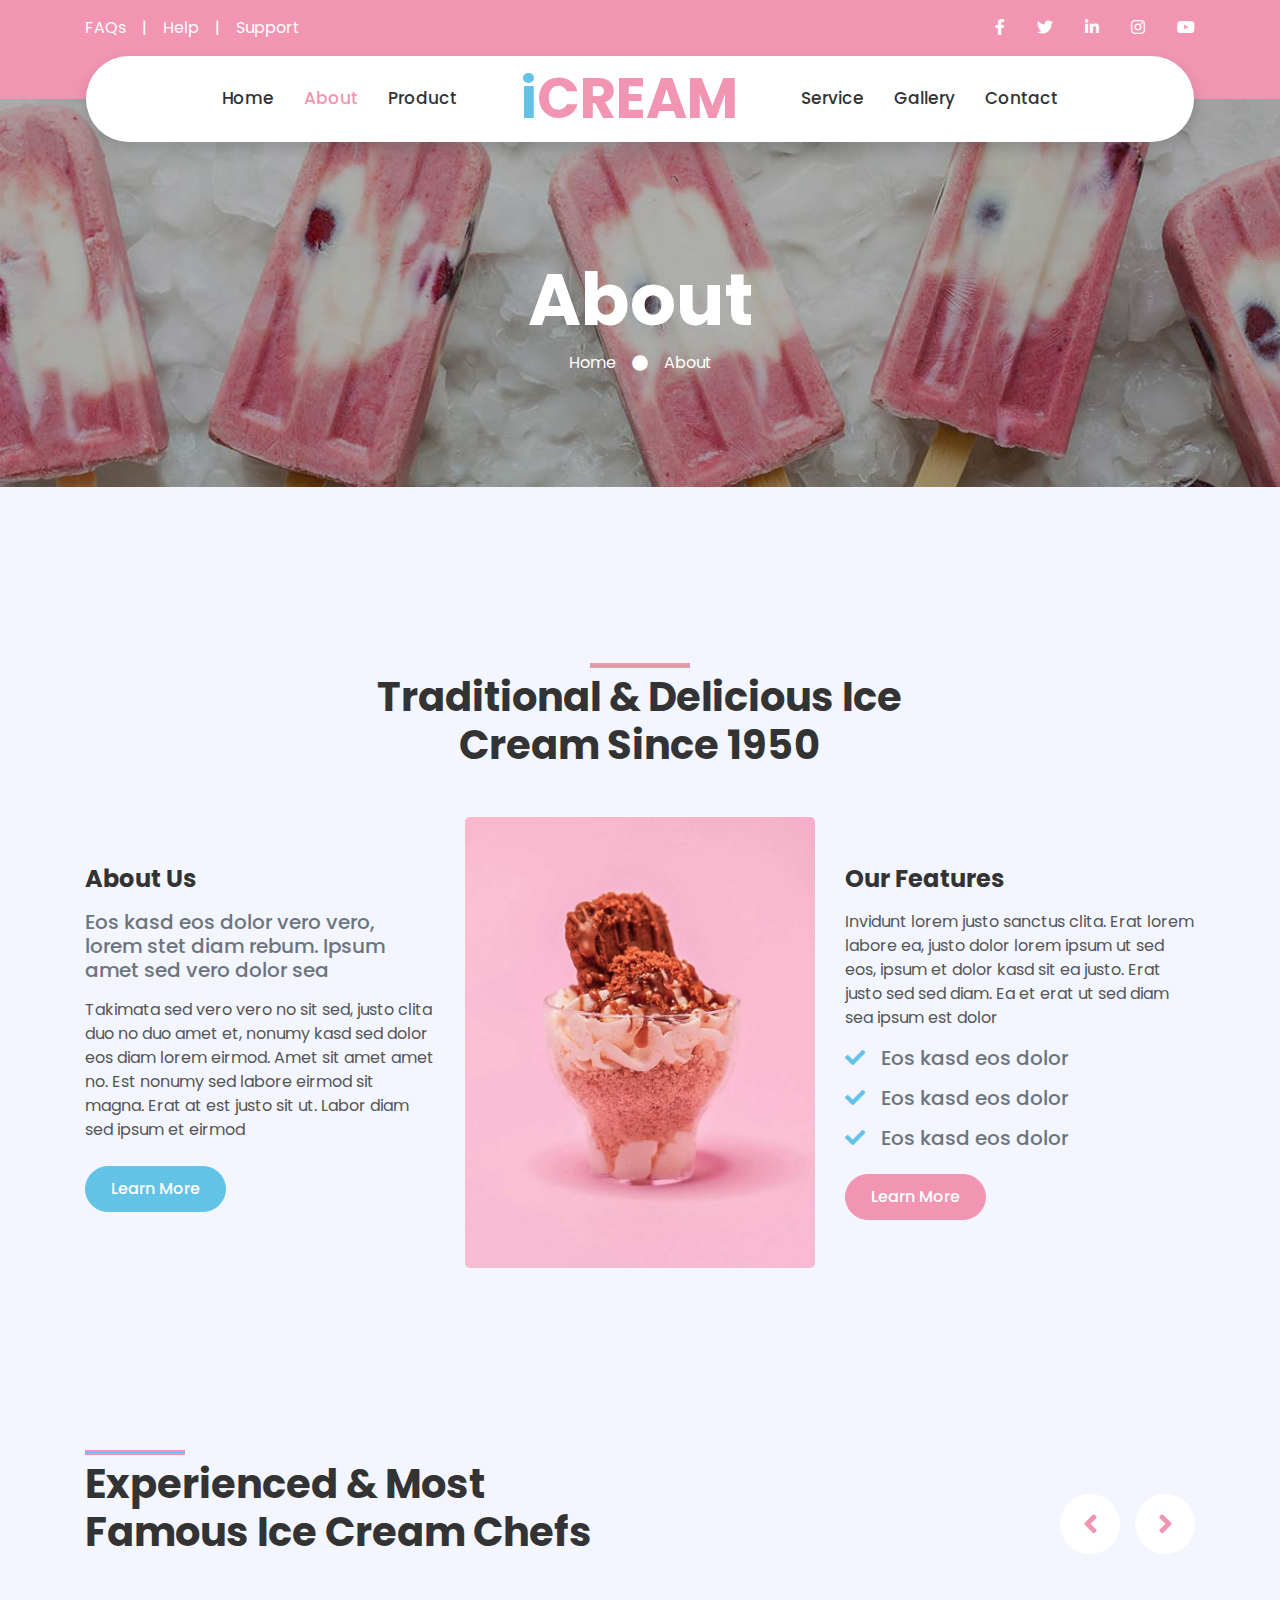
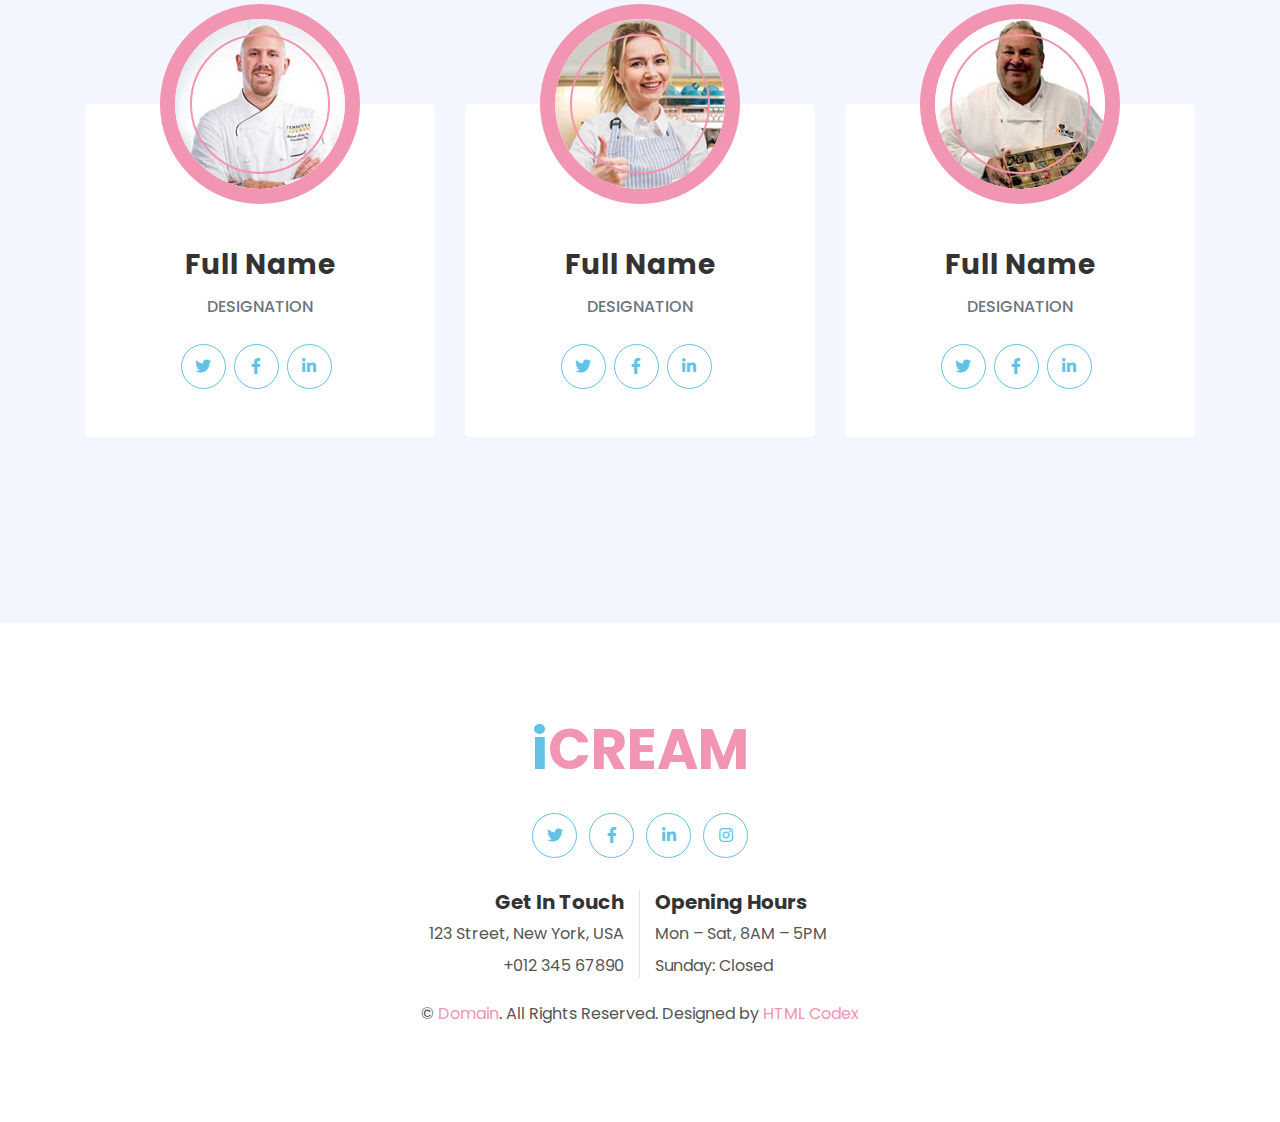
==== about.html @ 38345524 "Change Website" ====
<!DOCTYPE html>
<html lang="en">

<head>
    <meta charset="utf-8">
    <title>iCREAM - Ice Cream Shop Website Template</title>
    <meta content="width=device-width, initial-scale=1.0" name="viewport">
    <meta content="Free HTML Templates" name="keywords">
    <meta content="Free HTML Templates" name="description">

    <!-- Favicon -->
    <link href="img/favicon.ico" rel="icon">

    <!-- Google Web Fonts -->
    <link rel="preconnect" href="https://fonts.gstatic.com">
    <link href="https://fonts.googleapis.com/css2?family=Poppins:wght@400;500;600;700&display=swap" rel="stylesheet">

    <!-- Font Awesome -->
    <link href="https://cdnjs.cloudflare.com/ajax/libs/font-awesome/5.10.0/css/all.min.css" rel="stylesheet">

    <!-- Libraries Stylesheet -->
    <link href="lib/owlcarousel/assets/owl.carousel.min.css" rel="stylesheet">
    <link href="lib/lightbox/css/lightbox.min.css" rel="stylesheet">

    <!-- Customized Bootstrap Stylesheet -->
    <link href="css/style.css" rel="stylesheet">
</head>

<body>
    <!-- Topbar Start -->
    <div class="container-fluid bg-primary py-3 d-none d-md-block">
        <div class="container">
            <div class="row">
                <div class="col-md-6 text-center text-lg-left mb-2 mb-lg-0">
                    <div class="d-inline-flex align-items-center">
                        <a class="text-white pr-3" href="">FAQs</a>
                        <span class="text-white">|</span>
                        <a class="text-white px-3" href="">Help</a>
                        <span class="text-white">|</span>
                        <a class="text-white pl-3" href="">Support</a>
                    </div>
                </div>
                <div class="col-md-6 text-center text-lg-right">
                    <div class="d-inline-flex align-items-center">
                        <a class="text-white px-3" href="">
                            <i class="fab fa-facebook-f"></i>
                        </a>
                        <a class="text-white px-3" href="">
                            <i class="fab fa-twitter"></i>
                        </a>
                        <a class="text-white px-3" href="">
                            <i class="fab fa-linkedin-in"></i>
                        </a>
                        <a class="text-white px-3" href="">
                            <i class="fab fa-instagram"></i>
                        </a>
                        <a class="text-white pl-3" href="">
                            <i class="fab fa-youtube"></i>
                        </a>
                    </div>
                </div>
            </div>
        </div>
    </div>
    <!-- Topbar End -->


    <!-- Navbar Start -->
    <div class="container-fluid position-relative nav-bar p-0">
        <div class="container-lg position-relative p-0 px-lg-3" style="z-index: 9;">
            <nav class="navbar navbar-expand-lg bg-white navbar-light shadow p-lg-0">
                <a href="index.html" class="navbar-brand d-block d-lg-none">
                    <h1 class="m-0 display-4 text-primary"><span class="text-secondary">i</span>CREAM</h1>
                </a>
                <button type="button" class="navbar-toggler" data-toggle="collapse" data-target="#navbarCollapse">
                    <span class="navbar-toggler-icon"></span>
                </button>
                <div class="collapse navbar-collapse justify-content-between" id="navbarCollapse">
                    <div class="navbar-nav ml-auto py-0">
                        <a href="index.html" class="nav-item nav-link">Home</a>
                        <a href="about.html" class="nav-item nav-link active">About</a>
                        <a href="product.html" class="nav-item nav-link">Product</a>
                    </div>
                    <a href="index.html" class="navbar-brand mx-5 d-none d-lg-block">
                        <h1 class="m-0 display-4 text-primary"><span class="text-secondary">i</span>CREAM</h1>
                    </a>
                    <div class="navbar-nav mr-auto py-0">
                        <a href="service.html" class="nav-item nav-link">Service</a>
                        <a href="gallery.html" class="nav-item nav-link">Gallery</a>
                        <a href="contact.html" class="nav-item nav-link">Contact</a>
                    </div>
                </div>
            </nav>
        </div>
    </div>
    <!-- Navbar End -->


    <!-- Header Start -->
    <div class="jumbotron jumbotron-fluid page-header" style="margin-bottom: 90px;">
        <div class="container text-center py-5">
            <h1 class="text-white display-3 mt-lg-5">About</h1>
            <div class="d-inline-flex align-items-center text-white">
                <p class="m-0"><a class="text-white" href="">Home</a></p>
                <i class="fa fa-circle px-3"></i>
                <p class="m-0">About</p>
            </div>
        </div>
    </div>
    <!-- Header End -->


    <!-- About Start -->
    <div class="container-fluid py-5">
        <div class="container py-5">
            <div class="row justify-content-center">
                <div class="col-lg-7">
                    <h1 class="section-title position-relative text-center mb-5">Traditional & Delicious Ice Cream Since 1950</h1>
                </div>
            </div>
            <div class="row">
                <div class="col-lg-4 py-5">
                    <h4 class="font-weight-bold mb-3">About Us</h4>
                    <h5 class="text-muted mb-3">Eos kasd eos dolor vero vero, lorem stet diam rebum. Ipsum amet sed vero dolor sea</h5>
                    <p>Takimata sed vero vero no sit sed, justo clita duo no duo amet et, nonumy kasd sed dolor eos diam lorem eirmod. Amet sit amet amet no. Est nonumy sed labore eirmod sit magna. Erat at est justo sit ut. Labor diam sed ipsum et eirmod</p>
                    <a href="" class="btn btn-secondary mt-2">Learn More</a>
                </div>
                <div class="col-lg-4" style="min-height: 400px;">
                    <div class="position-relative h-100 rounded overflow-hidden">
                        <img class="position-absolute w-100 h-100" src="img/about.jpg" style="object-fit: cover;">
                    </div>
                </div>
                <div class="col-lg-4 py-5">
                    <h4 class="font-weight-bold mb-3">Our Features</h4>
                    <p>Invidunt lorem justo sanctus clita. Erat lorem labore ea, justo dolor lorem ipsum ut sed eos, ipsum et dolor kasd sit ea justo. Erat justo sed sed diam. Ea et erat ut sed diam sea ipsum est dolor</p>
                    <h5 class="text-muted mb-3"><i class="fa fa-check text-secondary mr-3"></i>Eos kasd eos dolor</h5>
                    <h5 class="text-muted mb-3"><i class="fa fa-check text-secondary mr-3"></i>Eos kasd eos dolor</h5>
                    <h5 class="text-muted mb-3"><i class="fa fa-check text-secondary mr-3"></i>Eos kasd eos dolor</h5>
                    <a href="" class="btn btn-primary mt-2">Learn More</a>
                </div>
            </div>
        </div>
    </div>
    <!-- About End -->


    <!-- Team Start -->
    <div class="container-fluid py-5">
        <div class="container py-5">
            <div class="row">
                <div class="col-lg-6">
                    <h1 class="section-title position-relative mb-5">Experienced & Most Famous Ice Cream Chefs</h1>
                </div>
                <div class="col-lg-6 mb-5 mb-lg-0 pb-5 pb-lg-0"></div>
            </div>
            <div class="row">
                <div class="col-12">
                    <div class="owl-carousel team-carousel">
                        <div class="team-item">
                            <div class="team-img mx-auto">
                                <img class="rounded-circle w-100 h-100" src="img/team-1.jpg" style="object-fit: cover;">
                            </div>
                            <div class="position-relative text-center bg-light rounded px-4 py-5" style="margin-top: -100px;">
                                <h3 class="font-weight-bold mt-5 mb-3 pt-5">Full Name</h3>
                                <h6 class="text-uppercase text-muted mb-4">Designation</h6>
                                <div class="d-flex justify-content-center pt-1">
                                    <a class="btn btn-outline-secondary btn-social mr-2" href="#"><i class="fab fa-twitter"></i></a>
                                    <a class="btn btn-outline-secondary btn-social mr-2" href="#"><i class="fab fa-facebook-f"></i></a>
                                    <a class="btn btn-outline-secondary btn-social mr-2" href="#"><i class="fab fa-linkedin-in"></i></a>
                                </div>
                            </div>
                        </div>
                        <div class="team-item">
                            <div class="team-img mx-auto">
                                <img class="rounded-circle w-100 h-100" src="img/team-2.jpg" style="object-fit: cover;">
                            </div>
                            <div class="position-relative text-center bg-light rounded px-4 py-5" style="margin-top: -100px;">
                                <h3 class="font-weight-bold mt-5 mb-3 pt-5">Full Name</h3>
                                <h6 class="text-uppercase text-muted mb-4">Designation</h6>
                                <div class="d-flex justify-content-center pt-1">
                                    <a class="btn btn-outline-secondary btn-social mr-2" href="#"><i class="fab fa-twitter"></i></a>
                                    <a class="btn btn-outline-secondary btn-social mr-2" href="#"><i class="fab fa-facebook-f"></i></a>
                                    <a class="btn btn-outline-secondary btn-social mr-2" href="#"><i class="fab fa-linkedin-in"></i></a>
                                </div>
                            </div>
                        </div>
                        <div class="team-item">
                            <div class="team-img mx-auto">
                                <img class="rounded-circle w-100 h-100" src="img/team-3.jpg" style="object-fit: cover;">
                            </div>
                            <div class="position-relative text-center bg-light rounded px-4 py-5" style="margin-top: -100px;">
                                <h3 class="font-weight-bold mt-5 mb-3 pt-5">Full Name</h3>
                                <h6 class="text-uppercase text-muted mb-4">Designation</h6>
                                <div class="d-flex justify-content-center pt-1">
                                    <a class="btn btn-outline-secondary btn-social mr-2" href="#"><i class="fab fa-twitter"></i></a>
                                    <a class="btn btn-outline-secondary btn-social mr-2" href="#"><i class="fab fa-facebook-f"></i></a>
                                    <a class="btn btn-outline-secondary btn-social mr-2" href="#"><i class="fab fa-linkedin-in"></i></a>
                                </div>
                            </div>
                        </div>
                        <div class="team-item">
                            <div class="team-img mx-auto">
                                <img class="rounded-circle w-100 h-100" src="img/team-4.jpg" style="object-fit: cover;">
                            </div>
                            <div class="position-relative text-center bg-light rounded px-4 py-5" style="margin-top: -100px;">
                                <h3 class="font-weight-bold mt-5 mb-3 pt-5">Full Name</h3>
                                <h6 class="text-uppercase text-muted mb-4">Designation</h6>
                                <div class="d-flex justify-content-center pt-1">
                                    <a class="btn btn-outline-secondary btn-social mr-2" href="#"><i class="fab fa-twitter"></i></a>
                                    <a class="btn btn-outline-secondary btn-social mr-2" href="#"><i class="fab fa-facebook-f"></i></a>
                                    <a class="btn btn-outline-secondary btn-social mr-2" href="#"><i class="fab fa-linkedin-in"></i></a>
                                </div>
                            </div>
                        </div>
                    </div>
                </div>
            </div>
        </div>
    </div>
    <!-- Team End -->


    <!-- Footer Start -->
    <div class="container-fluid footer bg-light py-5" style="margin-top: 90px;">
        <div class="container text-center py-5">
            <div class="row">
                <div class="col-12 mb-4">
                    <a href="index.html" class="navbar-brand m-0">
                        <h1 class="m-0 mt-n2 display-4 text-primary"><span class="text-secondary">i</span>CREAM</h1>
                    </a>
                </div>
                <div class="col-12 mb-4">
                    <a class="btn btn-outline-secondary btn-social mr-2" href="#"><i class="fab fa-twitter"></i></a>
                    <a class="btn btn-outline-secondary btn-social mr-2" href="#"><i class="fab fa-facebook-f"></i></a>
                    <a class="btn btn-outline-secondary btn-social mr-2" href="#"><i class="fab fa-linkedin-in"></i></a>
                    <a class="btn btn-outline-secondary btn-social" href="#"><i class="fab fa-instagram"></i></a>
                </div>
                <div class="col-12 mt-2 mb-4">
                    <div class="row">
                        <div class="col-sm-6 text-center text-sm-right border-right mb-3 mb-sm-0">
                            <h5 class="font-weight-bold mb-2">Get In Touch</h5>
                            <p class="mb-2">123 Street, New York, USA</p>
                            <p class="mb-0">+012 345 67890</p>
                        </div>
                        <div class="col-sm-6 text-center text-sm-left">
                            <h5 class="font-weight-bold mb-2">Opening Hours</h5>
                            <p class="mb-2">Mon – Sat, 8AM – 5PM</p>
                            <p class="mb-0">Sunday: Closed</p>
                        </div>
                    </div>
                </div>
                <div class="col-12">
                    <p class="m-0">&copy; <a href="#">Domain</a>. All Rights Reserved. Designed by <a href="https://htmlcodex.com">HTML Codex</a>
                    </p>
                </div>
            </div>
        </div>
    </div>
    <!-- Footer End -->


    <!-- Back to Top -->
    <a href="#" class="btn btn-secondary px-2 back-to-top"><i class="fa fa-angle-double-up"></i></a>


    <!-- JavaScript Libraries -->
    <script src="https://code.jquery.com/jquery-3.4.1.min.js"></script>
    <script src="https://stackpath.bootstrapcdn.com/bootstrap/4.4.1/js/bootstrap.bundle.min.js"></script>
    <script src="lib/easing/easing.min.js"></script>
    <script src="lib/waypoints/waypoints.min.js"></script>
    <script src="lib/owlcarousel/owl.carousel.min.js"></script>
    <script src="lib/isotope/isotope.pkgd.min.js"></script>
    <script src="lib/lightbox/js/lightbox.min.js"></script>

    <!-- Contact Javascript File -->
    <script src="mail/jqBootstrapValidation.min.js"></script>
    <script src="mail/contact.js"></script>

    <!-- Template Javascript -->
    <script src="js/main.js"></script>
</body>

</html>
---- css/style.css ----
/******* Bootstrap Theming ********/
/*!
 * Bootstrap v4.5.3 (https://getbootstrap.com/)
 * Copyright 2011-2020 The Bootstrap Authors
 * Copyright 2011-2020 Twitter, Inc.
 * Licensed under MIT (https://github.com/twbs/bootstrap/blob/main/LICENSE)
 */
:root {
  --blue: #007bff;
  --indigo: #6610f2;
  --purple: #6f42c1;
  --pink: #e83e8c;
  --red: #dc3545;
  --orange: #fd7e14;
  --yellow: #ffc107;
  --green: #28a745;
  --teal: #20c997;
  --cyan: #17a2b8;
  --white: #fff;
  --gray: #6c757d;
  --gray-dark: #343a40;
  --primary: #F195B2;
  --secondary: #62C3E7;
  --success: #28a745;
  --info: #17a2b8;
  --warning: #ffc107;
  --danger: #dc3545;
  --light: #FFFFFF;
  --dark: #333333;
  --breakpoint-xs: 0;
  --breakpoint-sm: 576px;
  --breakpoint-md: 768px;
  --breakpoint-lg: 992px;
  --breakpoint-xl: 1200px;
  --font-family-sans-serif: "Poppins", sans-serif;
  --font-family-monospace: SFMono-Regular, Menlo, Monaco, Consolas, "Liberation Mono", "Courier New", monospace;
}

*,
*::before,
*::after {
  box-sizing: border-box;
}

html {
  font-family: sans-serif;
  line-height: 1.15;
  -webkit-text-size-adjust: 100%;
  -webkit-tap-highlight-color: rgba(0, 0, 0, 0);
}

article, aside, figcaption, figure, footer, header, hgroup, main, nav, section {
  display: block;
}

body {
  margin: 0;
  font-family: "Poppins", sans-serif;
  font-size: 1rem;
  font-weight: 400;
  line-height: 1.5;
  color: #555555;
  text-align: left;
  background-color: #F3F6FF;
}

[tabindex="-1"]:focus:not(:focus-visible) {
  outline: 0 !important;
}

hr {
  box-sizing: content-box;
  height: 0;
  overflow: visible;
}

h1, h2, h3, h4, h5, h6 {
  margin-top: 0;
  margin-bottom: 0.5rem;
}

p {
  margin-top: 0;
  margin-bottom: 1rem;
}

abbr[title],
abbr[data-original-title] {
  text-decoration: underline;
  text-decoration: underline dotted;
  cursor: help;
  border-bottom: 0;
  text-decoration-skip-ink: none;
}

address {
  margin-bottom: 1rem;
  font-style: normal;
  line-height: inherit;
}

ol,
ul,
dl {
  margin-top: 0;
  margin-bottom: 1rem;
}

ol ol,
ul ul,
ol ul,
ul ol {
  margin-bottom: 0;
}

dt {
  font-weight: 700;
}

dd {
  margin-bottom: .5rem;
  margin-left: 0;
}

blockquote {
  margin: 0 0 1rem;
}

b,
strong {
  font-weight: bolder;
}

small {
  font-size: 80%;
}

sub,
sup {
  position: relative;
  font-size: 75%;
  line-height: 0;
  vertical-align: baseline;
}

sub {
  bottom: -.25em;
}

sup {
  top: -.5em;
}

a {
  color: #F195B2;
  text-decoration: none;
  background-color: transparent;
}

a:hover {
  color: #e85181;
  text-decoration: underline;
}

a:not([href]):not([class]) {
  color: inherit;
  text-decoration: none;
}

a:not([href]):not([class]):hover {
  color: inherit;
  text-decoration: none;
}

pre,
code,
kbd,
samp {
  font-family: SFMono-Regular, Menlo, Monaco, Consolas, "Liberation Mono", "Courier New", monospace;
  font-size: 1em;
}

pre {
  margin-top: 0;
  margin-bottom: 1rem;
  overflow: auto;
  -ms-overflow-style: scrollbar;
}

figure {
  margin: 0 0 1rem;
}

img {
  vertical-align: middle;
  border-style: none;
}

svg {
  overflow: hidden;
  vertical-align: middle;
}

table {
  border-collapse: collapse;
}

caption {
  padding-top: 0.75rem;
  padding-bottom: 0.75rem;
  color: #6c757d;
  text-align: left;
  caption-side: bottom;
}

th {
  text-align: inherit;
  text-align: -webkit-match-parent;
}

label {
  display: inline-block;
  margin-bottom: 0.5rem;
}

button {
  border-radius: 0;
}

button:focus {
  outline: 1px dotted;
  outline: 5px auto -webkit-focus-ring-color;
}

input,
button,
select,
optgroup,
textarea {
  margin: 0;
  font-family: inherit;
  font-size: inherit;
  line-height: inherit;
}

button,
input {
  overflow: visible;
}

button,
select {
  text-transform: none;
}

[role="button"] {
  cursor: pointer;
}

select {
  word-wrap: normal;
}

button,
[type="button"],
[type="reset"],
[type="submit"] {
  -webkit-appearance: button;
}

button:not(:disabled),
[type="button"]:not(:disabled),
[type="reset"]:not(:disabled),
[type="submit"]:not(:disabled) {
  cursor: pointer;
}

button::-moz-focus-inner,
[type="button"]::-moz-focus-inner,
[type="reset"]::-moz-focus-inner,
[type="submit"]::-moz-focus-inner {
  padding: 0;
  border-style: none;
}

input[type="radio"],
input[type="checkbox"] {
  box-sizing: border-box;
  padding: 0;
}

textarea {
  overflow: auto;
  resize: vertical;
}

fieldset {
  min-width: 0;
  padding: 0;
  margin: 0;
  border: 0;
}

legend {
  display: block;
  width: 100%;
  max-width: 100%;
  padding: 0;
  margin-bottom: .5rem;
  font-size: 1.5rem;
  line-height: inherit;
  color: inherit;
  white-space: normal;
}

@media (max-width: 1200px) {
  legend {
    font-size: calc(1.275rem + 0.3vw) ;
  }
}

progress {
  vertical-align: baseline;
}

[type="number"]::-webkit-inner-spin-button,
[type="number"]::-webkit-outer-spin-button {
  height: auto;
}

[type="search"] {
  outline-offset: -2px;
  -webkit-appearance: none;
}

[type="search"]::-webkit-search-decoration {
  -webkit-appearance: none;
}

::-webkit-file-upload-button {
  font: inherit;
  -webkit-appearance: button;
}

output {
  display: inline-block;
}

summary {
  display: list-item;
  cursor: pointer;
}

template {
  display: none;
}

[hidden] {
  display: none !important;
}

h1, h2, h3, h4, h5, h6,
.h1, .h2, .h3, .h4, .h5, .h6 {
  margin-bottom: 0.5rem;
  font-weight: 500;
  line-height: 1.2;
  color: #333333;
}

h1, .h1 {
  font-size: 2.5rem;
}

@media (max-width: 1200px) {
  h1, .h1 {
    font-size: calc(1.375rem + 1.5vw) ;
  }
}

h2, .h2 {
  font-size: 2rem;
}

@media (max-width: 1200px) {
  h2, .h2 {
    font-size: calc(1.325rem + 0.9vw) ;
  }
}

h3, .h3 {
  font-size: 1.75rem;
}

@media (max-width: 1200px) {
  h3, .h3 {
    font-size: calc(1.3rem + 0.6vw) ;
  }
}

h4, .h4 {
  font-size: 1.5rem;
}

@media (max-width: 1200px) {
  h4, .h4 {
    font-size: calc(1.275rem + 0.3vw) ;
  }
}

h5, .h5 {
  font-size: 1.25rem;
}

h6, .h6 {
  font-size: 1rem;
}

.lead {
  font-size: 1.25rem;
  font-weight: 300;
}

.display-1 {
  font-size: 6rem;
  font-weight: 300;
  line-height: 1.2;
}

@media (max-width: 1200px) {
  .display-1 {
    font-size: calc(1.725rem + 5.7vw) ;
  }
}

.display-2 {
  font-size: 5.5rem;
  font-weight: 300;
  line-height: 1.2;
}

@media (max-width: 1200px) {
  .display-2 {
    font-size: calc(1.675rem + 5.1vw) ;
  }
}

.display-3 {
  font-size: 4.5rem;
  font-weight: 300;
  line-height: 1.2;
}

@media (max-width: 1200px) {
  .display-3 {
    font-size: calc(1.575rem + 3.9vw) ;
  }
}

.display-4 {
  font-size: 3.5rem;
  font-weight: 300;
  line-height: 1.2;
}

@media (max-width: 1200px) {
  .display-4 {
    font-size: calc(1.475rem + 2.7vw) ;
  }
}

hr {
  margin-top: 1rem;
  margin-bottom: 1rem;
  border: 0;
  border-top: 1px solid rgba(0, 0, 0, 0.1);
}

small,
.small {
  font-size: 80%;
  font-weight: 400;
}

mark,
.mark {
  padding: 0.2em;
  background-color: #fcf8e3;
}

.list-unstyled {
  padding-left: 0;
  list-style: none;
}

.list-inline {
  padding-left: 0;
  list-style: none;
}

.list-inline-item {
  display: inline-block;
}

.list-inline-item:not(:last-child) {
  margin-right: 0.5rem;
}

.initialism {
  font-size: 90%;
  text-transform: uppercase;
}

.blockquote {
  margin-bottom: 1rem;
  font-size: 1.25rem;
}

.blockquote-footer {
  display: block;
  font-size: 80%;
  color: #6c757d;
}

.blockquote-footer::before {
  content: "\2014\00A0";
}

.img-fluid {
  max-width: 100%;
  height: auto;
}

.img-thumbnail {
  padding: 0.25rem;
  background-color: #F3F6FF;
  border: 1px solid #dee2e6;
  border-radius: 5px;
  max-width: 100%;
  height: auto;
}

.figure {
  display: inline-block;
}

.figure-img {
  margin-bottom: 0.5rem;
  line-height: 1;
}

.figure-caption {
  font-size: 90%;
  color: #6c757d;
}

code {
  font-size: 87.5%;
  color: #e83e8c;
  word-wrap: break-word;
}

a > code {
  color: inherit;
}

kbd {
  padding: 0.2rem 0.4rem;
  font-size: 87.5%;
  color: #fff;
  background-color: #212529;
  border-radius: 0.2rem;
}

kbd kbd {
  padding: 0;
  font-size: 100%;
  font-weight: 700;
}

pre {
  display: block;
  font-size: 87.5%;
  color: #212529;
}

pre code {
  font-size: inherit;
  color: inherit;
  word-break: normal;
}

.pre-scrollable {
  max-height: 340px;
  overflow-y: scroll;
}

.container,
.container-fluid,
.container-sm,
.container-md,
.container-lg,
.container-xl {
  width: 100%;
  padding-right: 15px;
  padding-left: 15px;
  margin-right: auto;
  margin-left: auto;
}

@media (min-width: 576px) {
  .container, .container-sm {
    max-width: 540px;
  }
}

@media (min-width: 768px) {
  .container, .container-sm, .container-md {
    max-width: 720px;
  }
}

@media (min-width: 992px) {
  .container, .container-sm, .container-md, .container-lg {
    max-width: 960px;
  }
}

@media (min-width: 1200px) {
  .container, .container-sm, .container-md, .container-lg, .container-xl {
    max-width: 1140px;
  }
}

.row {
  display: flex;
  flex-wrap: wrap;
  margin-right: -15px;
  margin-left: -15px;
}

.no-gutters {
  margin-right: 0;
  margin-left: 0;
}

.no-gutters > .col,
.no-gutters > [class*="col-"] {
  padding-right: 0;
  padding-left: 0;
}

.col-1, .col-2, .col-3, .col-4, .col-5, .col-6, .col-7, .col-8, .col-9, .col-10, .col-11, .col-12, .col,
.col-auto, .col-sm-1, .col-sm-2, .col-sm-3, .col-sm-4, .col-sm-5, .col-sm-6, .col-sm-7, .col-sm-8, .col-sm-9, .col-sm-10, .col-sm-11, .col-sm-12, .col-sm,
.col-sm-auto, .col-md-1, .col-md-2, .col-md-3, .col-md-4, .col-md-5, .col-md-6, .col-md-7, .col-md-8, .col-md-9, .col-md-10, .col-md-11, .col-md-12, .col-md,
.col-md-auto, .col-lg-1, .col-lg-2, .col-lg-3, .col-lg-4, .col-lg-5, .col-lg-6, .col-lg-7, .col-lg-8, .col-lg-9, .col-lg-10, .col-lg-11, .col-lg-12, .col-lg,
.col-lg-auto, .col-xl-1, .col-xl-2, .col-xl-3, .col-xl-4, .col-xl-5, .col-xl-6, .col-xl-7, .col-xl-8, .col-xl-9, .col-xl-10, .col-xl-11, .col-xl-12, .col-xl,
.col-xl-auto {
  position: relative;
  width: 100%;
  padding-right: 15px;
  padding-left: 15px;
}

.col {
  flex-basis: 0;
  flex-grow: 1;
  max-width: 100%;
}

.row-cols-1 > * {
  flex: 0 0 100%;
  max-width: 100%;
}

.row-cols-2 > * {
  flex: 0 0 50%;
  max-width: 50%;
}

.row-cols-3 > * {
  flex: 0 0 33.33333%;
  max-width: 33.33333%;
}

.row-cols-4 > * {
  flex: 0 0 25%;
  max-width: 25%;
}

.row-cols-5 > * {
  flex: 0 0 20%;
  max-width: 20%;
}

.row-cols-6 > * {
  flex: 0 0 16.66667%;
  max-width: 16.66667%;
}

.col-auto {
  flex: 0 0 auto;
  width: auto;
  max-width: 100%;
}

.col-1 {
  flex: 0 0 8.33333%;
  max-width: 8.33333%;
}

.col-2 {
  flex: 0 0 16.66667%;
  max-width: 16.66667%;
}

.col-3 {
  flex: 0 0 25%;
  max-width: 25%;
}

.col-4 {
  flex: 0 0 33.33333%;
  max-width: 33.33333%;
}

.col-5 {
  flex: 0 0 41.66667%;
  max-width: 41.66667%;
}

.col-6 {
  flex: 0 0 50%;
  max-width: 50%;
}

.col-7 {
  flex: 0 0 58.33333%;
  max-width: 58.33333%;
}

.col-8 {
  flex: 0 0 66.66667%;
  max-width: 66.66667%;
}

.col-9 {
  flex: 0 0 75%;
  max-width: 75%;
}

.col-10 {
  flex: 0 0 83.33333%;
  max-width: 83.33333%;
}

.col-11 {
  flex: 0 0 91.66667%;
  max-width: 91.66667%;
}

.col-12 {
  flex: 0 0 100%;
  max-width: 100%;
}

.order-first {
  order: -1;
}

.order-last {
  order: 13;
}

.order-0 {
  order: 0;
}

.order-1 {
  order: 1;
}

.order-2 {
  order: 2;
}

.order-3 {
  order: 3;
}

.order-4 {
  order: 4;
}

.order-5 {
  order: 5;
}

.order-6 {
  order: 6;
}

.order-7 {
  order: 7;
}

.order-8 {
  order: 8;
}

.order-9 {
  order: 9;
}

.order-10 {
  order: 10;
}

.order-11 {
  order: 11;
}

.order-12 {
  order: 12;
}

.offset-1 {
  margin-left: 8.33333%;
}

.offset-2 {
  margin-left: 16.66667%;
}

.offset-3 {
  margin-left: 25%;
}

.offset-4 {
  margin-left: 33.33333%;
}

.offset-5 {
  margin-left: 41.66667%;
}

.offset-6 {
  margin-left: 50%;
}

.offset-7 {
  margin-left: 58.33333%;
}

.offset-8 {
  margin-left: 66.66667%;
}

.offset-9 {
  margin-left: 75%;
}

.offset-10 {
  margin-left: 83.33333%;
}

.offset-11 {
  margin-left: 91.66667%;
}

@media (min-width: 576px) {
  .col-sm {
    flex-basis: 0;
    flex-grow: 1;
    max-width: 100%;
  }
  .row-cols-sm-1 > * {
    flex: 0 0 100%;
    max-width: 100%;
  }
  .row-cols-sm-2 > * {
    flex: 0 0 50%;
    max-width: 50%;
  }
  .row-cols-sm-3 > * {
    flex: 0 0 33.33333%;
    max-width: 33.33333%;
  }
  .row-cols-sm-4 > * {
    flex: 0 0 25%;
    max-width: 25%;
  }
  .row-cols-sm-5 > * {
    flex: 0 0 20%;
    max-width: 20%;
  }
  .row-cols-sm-6 > * {
    flex: 0 0 16.66667%;
    max-width: 16.66667%;
  }
  .col-sm-auto {
    flex: 0 0 auto;
    width: auto;
    max-width: 100%;
  }
  .col-sm-1 {
    flex: 0 0 8.33333%;
    max-width: 8.33333%;
  }
  .col-sm-2 {
    flex: 0 0 16.66667%;
    max-width: 16.66667%;
  }
  .col-sm-3 {
    flex: 0 0 25%;
    max-width: 25%;
  }
  .col-sm-4 {
    flex: 0 0 33.33333%;
    max-width: 33.33333%;
  }
  .col-sm-5 {
    flex: 0 0 41.66667%;
    max-width: 41.66667%;
  }
  .col-sm-6 {
    flex: 0 0 50%;
    max-width: 50%;
  }
  .col-sm-7 {
    flex: 0 0 58.33333%;
    max-width: 58.33333%;
  }
  .col-sm-8 {
    flex: 0 0 66.66667%;
    max-width: 66.66667%;
  }
  .col-sm-9 {
    flex: 0 0 75%;
    max-width: 75%;
  }
  .col-sm-10 {
    flex: 0 0 83.33333%;
    max-width: 83.33333%;
  }
  .col-sm-11 {
    flex: 0 0 91.66667%;
    max-width: 91.66667%;
  }
  .col-sm-12 {
    flex: 0 0 100%;
    max-width: 100%;
  }
  .order-sm-first {
    order: -1;
  }
  .order-sm-last {
    order: 13;
  }
  .order-sm-0 {
    order: 0;
  }
  .order-sm-1 {
    order: 1;
  }
  .order-sm-2 {
    order: 2;
  }
  .order-sm-3 {
    order: 3;
  }
  .order-sm-4 {
    order: 4;
  }
  .order-sm-5 {
    order: 5;
  }
  .order-sm-6 {
    order: 6;
  }
  .order-sm-7 {
    order: 7;
  }
  .order-sm-8 {
    order: 8;
  }
  .order-sm-9 {
    order: 9;
  }
  .order-sm-10 {
    order: 10;
  }
  .order-sm-11 {
    order: 11;
  }
  .order-sm-12 {
    order: 12;
  }
  .offset-sm-0 {
    margin-left: 0;
  }
  .offset-sm-1 {
    margin-left: 8.33333%;
  }
  .offset-sm-2 {
    margin-left: 16.66667%;
  }
  .offset-sm-3 {
    margin-left: 25%;
  }
  .offset-sm-4 {
    margin-left: 33.33333%;
  }
  .offset-sm-5 {
    margin-left: 41.66667%;
  }
  .offset-sm-6 {
    margin-left: 50%;
  }
  .offset-sm-7 {
    margin-left: 58.33333%;
  }
  .offset-sm-8 {
    margin-left: 66.66667%;
  }
  .offset-sm-9 {
    margin-left: 75%;
  }
  .offset-sm-10 {
    margin-left: 83.33333%;
  }
  .offset-sm-11 {
    margin-left: 91.66667%;
  }
}

@media (min-width: 768px) {
  .col-md {
    flex-basis: 0;
    flex-grow: 1;
    max-width: 100%;
  }
  .row-cols-md-1 > * {
    flex: 0 0 100%;
    max-width: 100%;
  }
  .row-cols-md-2 > * {
    flex: 0 0 50%;
    max-width: 50%;
  }
  .row-cols-md-3 > * {
    flex: 0 0 33.33333%;
    max-width: 33.33333%;
  }
  .row-cols-md-4 > * {
    flex: 0 0 25%;
    max-width: 25%;
  }
  .row-cols-md-5 > * {
    flex: 0 0 20%;
    max-width: 20%;
  }
  .row-cols-md-6 > * {
    flex: 0 0 16.66667%;
    max-width: 16.66667%;
  }
  .col-md-auto {
    flex: 0 0 auto;
    width: auto;
    max-width: 100%;
  }
  .col-md-1 {
    flex: 0 0 8.33333%;
    max-width: 8.33333%;
  }
  .col-md-2 {
    flex: 0 0 16.66667%;
    max-width: 16.66667%;
  }
  .col-md-3 {
    flex: 0 0 25%;
    max-width: 25%;
  }
  .col-md-4 {
    flex: 0 0 33.33333%;
    max-width: 33.33333%;
  }
  .col-md-5 {
    flex: 0 0 41.66667%;
    max-width: 41.66667%;
  }
  .col-md-6 {
    flex: 0 0 50%;
    max-width: 50%;
  }
  .col-md-7 {
    flex: 0 0 58.33333%;
    max-width: 58.33333%;
  }
  .col-md-8 {
    flex: 0 0 66.66667%;
    max-width: 66.66667%;
  }
  .col-md-9 {
    flex: 0 0 75%;
    max-width: 75%;
  }
  .col-md-10 {
    flex: 0 0 83.33333%;
    max-width: 83.33333%;
  }
  .col-md-11 {
    flex: 0 0 91.66667%;
    max-width: 91.66667%;
  }
  .col-md-12 {
    flex: 0 0 100%;
    max-width: 100%;
  }
  .order-md-first {
    order: -1;
  }
  .order-md-last {
    order: 13;
  }
  .order-md-0 {
    order: 0;
  }
  .order-md-1 {
    order: 1;
  }
  .order-md-2 {
    order: 2;
  }
  .order-md-3 {
    order: 3;
  }
  .order-md-4 {
    order: 4;
  }
  .order-md-5 {
    order: 5;
  }
  .order-md-6 {
    order: 6;
  }
  .order-md-7 {
    order: 7;
  }
  .order-md-8 {
    order: 8;
  }
  .order-md-9 {
    order: 9;
  }
  .order-md-10 {
    order: 10;
  }
  .order-md-11 {
    order: 11;
  }
  .order-md-12 {
    order: 12;
  }
  .offset-md-0 {
    margin-left: 0;
  }
  .offset-md-1 {
    margin-left: 8.33333%;
  }
  .offset-md-2 {
    margin-left: 16.66667%;
  }
  .offset-md-3 {
    margin-left: 25%;
  }
  .offset-md-4 {
    margin-left: 33.33333%;
  }
  .offset-md-5 {
    margin-left: 41.66667%;
  }
  .offset-md-6 {
    margin-left: 50%;
  }
  .offset-md-7 {
    margin-left: 58.33333%;
  }
  .offset-md-8 {
    margin-left: 66.66667%;
  }
  .offset-md-9 {
    margin-left: 75%;
  }
  .offset-md-10 {
    margin-left: 83.33333%;
  }
  .offset-md-11 {
    margin-left: 91.66667%;
  }
}

@media (min-width: 992px) {
  .col-lg {
    flex-basis: 0;
    flex-grow: 1;
    max-width: 100%;
  }
  .row-cols-lg-1 > * {
    flex: 0 0 100%;
    max-width: 100%;
  }
  .row-cols-lg-2 > * {
    flex: 0 0 50%;
    max-width: 50%;
  }
  .row-cols-lg-3 > * {
    flex: 0 0 33.33333%;
    max-width: 33.33333%;
  }
  .row-cols-lg-4 > * {
    flex: 0 0 25%;
    max-width: 25%;
  }
  .row-cols-lg-5 > * {
    flex: 0 0 20%;
    max-width: 20%;
  }
  .row-cols-lg-6 > * {
    flex: 0 0 16.66667%;
    max-width: 16.66667%;
  }
  .col-lg-auto {
    flex: 0 0 auto;
    width: auto;
    max-width: 100%;
  }
  .col-lg-1 {
    flex: 0 0 8.33333%;
    max-width: 8.33333%;
  }
  .col-lg-2 {
    flex: 0 0 16.66667%;
    max-width: 16.66667%;
  }
  .col-lg-3 {
    flex: 0 0 25%;
    max-width: 25%;
  }
  .col-lg-4 {
    flex: 0 0 33.33333%;
    max-width: 33.33333%;
  }
  .col-lg-5 {
    flex: 0 0 41.66667%;
    max-width: 41.66667%;
  }
  .col-lg-6 {
    flex: 0 0 50%;
    max-width: 50%;
  }
  .col-lg-7 {
    flex: 0 0 58.33333%;
    max-width: 58.33333%;
  }
  .col-lg-8 {
    flex: 0 0 66.66667%;
    max-width: 66.66667%;
  }
  .col-lg-9 {
    flex: 0 0 75%;
    max-width: 75%;
  }
  .col-lg-10 {
    flex: 0 0 83.33333%;
    max-width: 83.33333%;
  }
  .col-lg-11 {
    flex: 0 0 91.66667%;
    max-width: 91.66667%;
  }
  .col-lg-12 {
    flex: 0 0 100%;
    max-width: 100%;
  }
  .order-lg-first {
    order: -1;
  }
  .order-lg-last {
    order: 13;
  }
  .order-lg-0 {
    order: 0;
  }
  .order-lg-1 {
    order: 1;
  }
  .order-lg-2 {
    order: 2;
  }
  .order-lg-3 {
    order: 3;
  }
  .order-lg-4 {
    order: 4;
  }
  .order-lg-5 {
    order: 5;
  }
  .order-lg-6 {
    order: 6;
  }
  .order-lg-7 {
    order: 7;
  }
  .order-lg-8 {
    order: 8;
  }
  .order-lg-9 {
    order: 9;
  }
  .order-lg-10 {
    order: 10;
  }
  .order-lg-11 {
    order: 11;
  }
  .order-lg-12 {
    order: 12;
  }
  .offset-lg-0 {
    margin-left: 0;
  }
  .offset-lg-1 {
    margin-left: 8.33333%;
  }
  .offset-lg-2 {
    margin-left: 16.66667%;
  }
  .offset-lg-3 {
    margin-left: 25%;
  }
  .offset-lg-4 {
    margin-left: 33.33333%;
  }
  .offset-lg-5 {
    margin-left: 41.66667%;
  }
  .offset-lg-6 {
    margin-left: 50%;
  }
  .offset-lg-7 {
    margin-left: 58.33333%;
  }
  .offset-lg-8 {
    margin-left: 66.66667%;
  }
  .offset-lg-9 {
    margin-left: 75%;
  }
  .offset-lg-10 {
    margin-left: 83.33333%;
  }
  .offset-lg-11 {
    margin-left: 91.66667%;
  }
}

@media (min-width: 1200px) {
  .col-xl {
    flex-basis: 0;
    flex-grow: 1;
    max-width: 100%;
  }
  .row-cols-xl-1 > * {
    flex: 0 0 100%;
    max-width: 100%;
  }
  .row-cols-xl-2 > * {
    flex: 0 0 50%;
    max-width: 50%;
  }
  .row-cols-xl-3 > * {
    flex: 0 0 33.33333%;
    max-width: 33.33333%;
  }
  .row-cols-xl-4 > * {
    flex: 0 0 25%;
    max-width: 25%;
  }
  .row-cols-xl-5 > * {
    flex: 0 0 20%;
    max-width: 20%;
  }
  .row-cols-xl-6 > * {
    flex: 0 0 16.66667%;
    max-width: 16.66667%;
  }
  .col-xl-auto {
    flex: 0 0 auto;
    width: auto;
    max-width: 100%;
  }
  .col-xl-1 {
    flex: 0 0 8.33333%;
    max-width: 8.33333%;
  }
  .col-xl-2 {
    flex: 0 0 16.66667%;
    max-width: 16.66667%;
  }
  .col-xl-3 {
    flex: 0 0 25%;
    max-width: 25%;
  }
  .col-xl-4 {
    flex: 0 0 33.33333%;
    max-width: 33.33333%;
  }
  .col-xl-5 {
    flex: 0 0 41.66667%;
    max-width: 41.66667%;
  }
  .col-xl-6 {
    flex: 0 0 50%;
    max-width: 50%;
  }
  .col-xl-7 {
    flex: 0 0 58.33333%;
    max-width: 58.33333%;
  }
  .col-xl-8 {
    flex: 0 0 66.66667%;
    max-width: 66.66667%;
  }
  .col-xl-9 {
    flex: 0 0 75%;
    max-width: 75%;
  }
  .col-xl-10 {
    flex: 0 0 83.33333%;
    max-width: 83.33333%;
  }
  .col-xl-11 {
    flex: 0 0 91.66667%;
    max-width: 91.66667%;
  }
  .col-xl-12 {
    flex: 0 0 100%;
    max-width: 100%;
  }
  .order-xl-first {
    order: -1;
  }
  .order-xl-last {
    order: 13;
  }
  .order-xl-0 {
    order: 0;
  }
  .order-xl-1 {
    order: 1;
  }
  .order-xl-2 {
    order: 2;
  }
  .order-xl-3 {
    order: 3;
  }
  .order-xl-4 {
    order: 4;
  }
  .order-xl-5 {
    order: 5;
  }
  .order-xl-6 {
    order: 6;
  }
  .order-xl-7 {
    order: 7;
  }
  .order-xl-8 {
    order: 8;
  }
  .order-xl-9 {
    order: 9;
  }
  .order-xl-10 {
    order: 10;
  }
  .order-xl-11 {
    order: 11;
  }
  .order-xl-12 {
    order: 12;
  }
  .offset-xl-0 {
    margin-left: 0;
  }
  .offset-xl-1 {
    margin-left: 8.33333%;
  }
  .offset-xl-2 {
    margin-left: 16.66667%;
  }
  .offset-xl-3 {
    margin-left: 25%;
  }
  .offset-xl-4 {
    margin-left: 33.33333%;
  }
  .offset-xl-5 {
    margin-left: 41.66667%;
  }
  .offset-xl-6 {
    margin-left: 50%;
  }
  .offset-xl-7 {
    margin-left: 58.33333%;
  }
  .offset-xl-8 {
    margin-left: 66.66667%;
  }
  .offset-xl-9 {
    margin-left: 75%;
  }
  .offset-xl-10 {
    margin-left: 83.33333%;
  }
  .offset-xl-11 {
    margin-left: 91.66667%;
  }
}

.table {
  width: 100%;
  margin-bottom: 1rem;
  color: #555555;
}

.table th,
.table td {
  padding: 0.75rem;
  vertical-align: top;
  border-top: 1px solid #dee2e6;
}

.table thead th {
  vertical-align: bottom;
  border-bottom: 2px solid #dee2e6;
}

.table tbody + tbody {
  border-top: 2px solid #dee2e6;
}

.table-sm th,
.table-sm td {
  padding: 0.3rem;
}

.table-bordered {
  border: 1px solid #dee2e6;
}

.table-bordered th,
.table-bordered td {
  border: 1px solid #dee2e6;
}

.table-bordered thead th,
.table-bordered thead td {
  border-bottom-width: 2px;
}

.table-borderless th,
.table-borderless td,
.table-borderless thead th,
.table-borderless tbody + tbody {
  border: 0;
}

.table-striped tbody tr:nth-of-type(odd) {
  background-color: rgba(0, 0, 0, 0.05);
}

.table-hover tbody tr:hover {
  color: #555555;
  background-color: rgba(0, 0, 0, 0.075);
}

.table-primary,
.table-primary > th,
.table-primary > td {
  background-color: #fbe1e9;
}

.table-primary th,
.table-primary td,
.table-primary thead th,
.table-primary tbody + tbody {
  border-color: #f8c8d7;
}

.table-hover .table-primary:hover {
  background-color: #f8cbd9;
}

.table-hover .table-primary:hover > td,
.table-hover .table-primary:hover > th {
  background-color: #f8cbd9;
}

.table-secondary,
.table-secondary > th,
.table-secondary > td {
  background-color: #d3eef8;
}

.table-secondary th,
.table-secondary td,
.table-secondary thead th,
.table-secondary tbody + tbody {
  border-color: #ade0f3;
}

.table-hover .table-secondary:hover {
  background-color: #bde6f5;
}

.table-hover .table-secondary:hover > td,
.table-hover .table-secondary:hover > th {
  background-color: #bde6f5;
}

.table-success,
.table-success > th,
.table-success > td {
  background-color: #c3e6cb;
}

.table-success th,
.table-success td,
.table-success thead th,
.table-success tbody + tbody {
  border-color: #8fd19e;
}

.table-hover .table-success:hover {
  background-color: #b1dfbb;
}

.table-hover .table-success:hover > td,
.table-hover .table-success:hover > th {
  background-color: #b1dfbb;
}

.table-info,
.table-info > th,
.table-info > td {
  background-color: #bee5eb;
}

.table-info th,
.table-info td,
.table-info thead th,
.table-info tbody + tbody {
  border-color: #86cfda;
}

.table-hover .table-info:hover {
  background-color: #abdde5;
}

.table-hover .table-info:hover > td,
.table-hover .table-info:hover > th {
  background-color: #abdde5;
}

.table-warning,
.table-warning > th,
.table-warning > td {
  background-color: #ffeeba;
}

.table-warning th,
.table-warning td,
.table-warning thead th,
.table-warning tbody + tbody {
  border-color: #ffdf7e;
}

.table-hover .table-warning:hover {
  background-color: #ffe8a1;
}

.table-hover .table-warning:hover > td,
.table-hover .table-warning:hover > th {
  background-color: #ffe8a1;
}

.table-danger,
.table-danger > th,
.table-danger > td {
  background-color: #f5c6cb;
}

.table-danger th,
.table-danger td,
.table-danger thead th,
.table-danger tbody + tbody {
  border-color: #ed969e;
}

.table-hover .table-danger:hover {
  background-color: #f1b0b7;
}

.table-hover .table-danger:hover > td,
.table-hover .table-danger:hover > th {
  background-color: #f1b0b7;
}

.table-light,
.table-light > th,
.table-light > td {
  background-color: white;
}

.table-light th,
.table-light td,
.table-light thead th,
.table-light tbody + tbody {
  border-color: white;
}

.table-hover .table-light:hover {
  background-color: #f2f2f2;
}

.table-hover .table-light:hover > td,
.table-hover .table-light:hover > th {
  background-color: #f2f2f2;
}

.table-dark,
.table-dark > th,
.table-dark > td {
  background-color: #c6c6c6;
}

.table-dark th,
.table-dark td,
.table-dark thead th,
.table-dark tbody + tbody {
  border-color: #959595;
}

.table-hover .table-dark:hover {
  background-color: #b9b9b9;
}

.table-hover .table-dark:hover > td,
.table-hover .table-dark:hover > th {
  background-color: #b9b9b9;
}

.table-active,
.table-active > th,
.table-active > td {
  background-color: rgba(0, 0, 0, 0.075);
}

.table-hover .table-active:hover {
  background-color: rgba(0, 0, 0, 0.075);
}

.table-hover .table-active:hover > td,
.table-hover .table-active:hover > th {
  background-color: rgba(0, 0, 0, 0.075);
}

.table .thead-dark th {
  color: #fff;
  background-color: #343a40;
  border-color: #454d55;
}

.table .thead-light th {
  color: #495057;
  background-color: #e9ecef;
  border-color: #dee2e6;
}

.table-dark {
  color: #fff;
  background-color: #343a40;
}

.table-dark th,
.table-dark td,
.table-dark thead th {
  border-color: #454d55;
}

.table-dark.table-bordered {
  border: 0;
}

.table-dark.table-striped tbody tr:nth-of-type(odd) {
  background-color: rgba(255, 255, 255, 0.05);
}

.table-dark.table-hover tbody tr:hover {
  color: #fff;
  background-color: rgba(255, 255, 255, 0.075);
}

@media (max-width: 575.98px) {
  .table-responsive-sm {
    display: block;
    width: 100%;
    overflow-x: auto;
    -webkit-overflow-scrolling: touch;
  }
  .table-responsive-sm > .table-bordered {
    border: 0;
  }
}

@media (max-width: 767.98px) {
  .table-responsive-md {
    display: block;
    width: 100%;
    overflow-x: auto;
    -webkit-overflow-scrolling: touch;
  }
  .table-responsive-md > .table-bordered {
    border: 0;
  }
}

@media (max-width: 991.98px) {
  .table-responsive-lg {
    display: block;
    width: 100%;
    overflow-x: auto;
    -webkit-overflow-scrolling: touch;
  }
  .table-responsive-lg > .table-bordered {
    border: 0;
  }
}

@media (max-width: 1199.98px) {
  .table-responsive-xl {
    display: block;
    width: 100%;
    overflow-x: auto;
    -webkit-overflow-scrolling: touch;
  }
  .table-responsive-xl > .table-bordered {
    border: 0;
  }
}

.table-responsive {
  display: block;
  width: 100%;
  overflow-x: auto;
  -webkit-overflow-scrolling: touch;
}

.table-responsive > .table-bordered {
  border: 0;
}

.form-control {
  display: block;
  width: 100%;
  height: calc(1.5em + 0.75rem + 2px);
  padding: 0.375rem 0.75rem;
  font-size: 1rem;
  font-weight: 400;
  line-height: 1.5;
  color: #495057;
  background-color: #fff;
  background-clip: padding-box;
  border: 1px solid #ced4da;
  border-radius: 5px;
  transition: border-color 0.15s ease-in-out, box-shadow 0.15s ease-in-out;
}

@media (prefers-reduced-motion: reduce) {
  .form-control {
    transition: none;
  }
}

.form-control::-ms-expand {
  background-color: transparent;
  border: 0;
}

.form-control:-moz-focusring {
  color: transparent;
  text-shadow: 0 0 0 #495057;
}

.form-control:focus {
  color: #495057;
  background-color: #fff;
  border-color: white;
  outline: 0;
  box-shadow: 0 0 0 0.2rem rgba(241, 149, 178, 0.25);
}

.form-control::placeholder {
  color: #6c757d;
  opacity: 1;
}

.form-control:disabled, .form-control[readonly] {
  background-color: #e9ecef;
  opacity: 1;
}

input[type="date"].form-control,
input[type="time"].form-control,
input[type="datetime-local"].form-control,
input[type="month"].form-control {
  appearance: none;
}

select.form-control:focus::-ms-value {
  color: #495057;
  background-color: #fff;
}

.form-control-file,
.form-control-range {
  display: block;
  width: 100%;
}

.col-form-label {
  padding-top: calc(0.375rem + 1px);
  padding-bottom: calc(0.375rem + 1px);
  margin-bottom: 0;
  font-size: inherit;
  line-height: 1.5;
}

.col-form-label-lg {
  padding-top: calc(0.5rem + 1px);
  padding-bottom: calc(0.5rem + 1px);
  font-size: 1.25rem;
  line-height: 1.5;
}

.col-form-label-sm {
  padding-top: calc(0.25rem + 1px);
  padding-bottom: calc(0.25rem + 1px);
  font-size: 0.875rem;
  line-height: 1.5;
}

.form-control-plaintext {
  display: block;
  width: 100%;
  padding: 0.375rem 0;
  margin-bottom: 0;
  font-size: 1rem;
  line-height: 1.5;
  color: #555555;
  background-color: transparent;
  border: solid transparent;
  border-width: 1px 0;
}

.form-control-plaintext.form-control-sm, .form-control-plaintext.form-control-lg {
  padding-right: 0;
  padding-left: 0;
}

.form-control-sm {
  height: calc(1.5em + 0.5rem + 2px);
  padding: 0.25rem 0.5rem;
  font-size: 0.875rem;
  line-height: 1.5;
  border-radius: 0.2rem;
}

.form-control-lg {
  height: calc(1.5em + 1rem + 2px);
  padding: 0.5rem 1rem;
  font-size: 1.25rem;
  line-height: 1.5;
  border-radius: 0.3rem;
}

select.form-control[size], select.form-control[multiple] {
  height: auto;
}

textarea.form-control {
  height: auto;
}

.form-group {
  margin-bottom: 1rem;
}

.form-text {
  display: block;
  margin-top: 0.25rem;
}

.form-row {
  display: flex;
  flex-wrap: wrap;
  margin-right: -5px;
  margin-left: -5px;
}

.form-row > .col,
.form-row > [class*="col-"] {
  padding-right: 5px;
  padding-left: 5px;
}

.form-check {
  position: relative;
  display: block;
  padding-left: 1.25rem;
}

.form-check-input {
  position: absolute;
  margin-top: 0.3rem;
  margin-left: -1.25rem;
}

.form-check-input[disabled] ~ .form-check-label,
.form-check-input:disabled ~ .form-check-label {
  color: #6c757d;
}

.form-check-label {
  margin-bottom: 0;
}

.form-check-inline {
  display: inline-flex;
  align-items: center;
  padding-left: 0;
  margin-right: 0.75rem;
}

.form-check-inline .form-check-input {
  position: static;
  margin-top: 0;
  margin-right: 0.3125rem;
  margin-left: 0;
}

.valid-feedback {
  display: none;
  width: 100%;
  margin-top: 0.25rem;
  font-size: 80%;
  color: #28a745;
}

.valid-tooltip {
  position: absolute;
  top: 100%;
  left: 0;
  z-index: 5;
  display: none;
  max-width: 100%;
  padding: 0.25rem 0.5rem;
  margin-top: .1rem;
  font-size: 0.875rem;
  line-height: 1.5;
  color: #fff;
  background-color: rgba(40, 167, 69, 0.9);
  border-radius: 5px;
}

.was-validated :valid ~ .valid-feedback,
.was-validated :valid ~ .valid-tooltip,
.is-valid ~ .valid-feedback,
.is-valid ~ .valid-tooltip {
  display: block;
}

.was-validated .form-control:valid, .form-control.is-valid {
  border-color: #28a745;
  padding-right: calc(1.5em + 0.75rem);
  background-image: url("data:image/svg+xml,%3csvg xmlns='http://www.w3.org/2000/svg' width='8' height='8' viewBox='0 0 8 8'%3e%3cpath fill='%2328a745' d='M2.3 6.73L.6 4.53c-.4-1.04.46-1.4 1.1-.8l1.1 1.4 3.4-3.8c.6-.63 1.6-.27 1.2.7l-4 4.6c-.43.5-.8.4-1.1.1z'/%3e%3c/svg%3e");
  background-repeat: no-repeat;
  background-position: right calc(0.375em + 0.1875rem) center;
  background-size: calc(0.75em + 0.375rem) calc(0.75em + 0.375rem);
}

.was-validated .form-control:valid:focus, .form-control.is-valid:focus {
  border-color: #28a745;
  box-shadow: 0 0 0 0.2rem rgba(40, 167, 69, 0.25);
}

.was-validated textarea.form-control:valid, textarea.form-control.is-valid {
  padding-right: calc(1.5em + 0.75rem);
  background-position: top calc(0.375em + 0.1875rem) right calc(0.375em + 0.1875rem);
}

.was-validated .custom-select:valid, .custom-select.is-valid {
  border-color: #28a745;
  padding-right: calc(0.75em + 2.3125rem);
  background: url("data:image/svg+xml,%3csvg xmlns='http://www.w3.org/2000/svg' width='4' height='5' viewBox='0 0 4 5'%3e%3cpath fill='%23343a40' d='M2 0L0 2h4zm0 5L0 3h4z'/%3e%3c/svg%3e") no-repeat right 0.75rem center/8px 10px, url("data:image/svg+xml,%3csvg xmlns='http://www.w3.org/2000/svg' width='8' height='8' viewBox='0 0 8 8'%3e%3cpath fill='%2328a745' d='M2.3 6.73L.6 4.53c-.4-1.04.46-1.4 1.1-.8l1.1 1.4 3.4-3.8c.6-.63 1.6-.27 1.2.7l-4 4.6c-.43.5-.8.4-1.1.1z'/%3e%3c/svg%3e") #fff no-repeat center right 1.75rem/calc(0.75em + 0.375rem) calc(0.75em + 0.375rem);
}

.was-validated .custom-select:valid:focus, .custom-select.is-valid:focus {
  border-color: #28a745;
  box-shadow: 0 0 0 0.2rem rgba(40, 167, 69, 0.25);
}

.was-validated .form-check-input:valid ~ .form-check-label, .form-check-input.is-valid ~ .form-check-label {
  color: #28a745;
}

.was-validated .form-check-input:valid ~ .valid-feedback,
.was-validated .form-check-input:valid ~ .valid-tooltip, .form-check-input.is-valid ~ .valid-feedback,
.form-check-input.is-valid ~ .valid-tooltip {
  display: block;
}

.was-validated .custom-control-input:valid ~ .custom-control-label, .custom-control-input.is-valid ~ .custom-control-label {
  color: #28a745;
}

.was-validated .custom-control-input:valid ~ .custom-control-label::before, .custom-control-input.is-valid ~ .custom-control-label::before {
  border-color: #28a745;
}

.was-validated .custom-control-input:valid:checked ~ .custom-control-label::before, .custom-control-input.is-valid:checked ~ .custom-control-label::before {
  border-color: #34ce57;
  background-color: #34ce57;
}

.was-validated .custom-control-input:valid:focus ~ .custom-control-label::before, .custom-control-input.is-valid:focus ~ .custom-control-label::before {
  box-shadow: 0 0 0 0.2rem rgba(40, 167, 69, 0.25);
}

.was-validated .custom-control-input:valid:focus:not(:checked) ~ .custom-control-label::before, .custom-control-input.is-valid:focus:not(:checked) ~ .custom-control-label::before {
  border-color: #28a745;
}

.was-validated .custom-file-input:valid ~ .custom-file-label, .custom-file-input.is-valid ~ .custom-file-label {
  border-color: #28a745;
}

.was-validated .custom-file-input:valid:focus ~ .custom-file-label, .custom-file-input.is-valid:focus ~ .custom-file-label {
  border-color: #28a745;
  box-shadow: 0 0 0 0.2rem rgba(40, 167, 69, 0.25);
}

.invalid-feedback {
  display: none;
  width: 100%;
  margin-top: 0.25rem;
  font-size: 80%;
  color: #dc3545;
}

.invalid-tooltip {
  position: absolute;
  top: 100%;
  left: 0;
  z-index: 5;
  display: none;
  max-width: 100%;
  padding: 0.25rem 0.5rem;
  margin-top: .1rem;
  font-size: 0.875rem;
  line-height: 1.5;
  color: #fff;
  background-color: rgba(220, 53, 69, 0.9);
  border-radius: 5px;
}

.was-validated :invalid ~ .invalid-feedback,
.was-validated :invalid ~ .invalid-tooltip,
.is-invalid ~ .invalid-feedback,
.is-invalid ~ .invalid-tooltip {
  display: block;
}

.was-validated .form-control:invalid, .form-control.is-invalid {
  border-color: #dc3545;
  padding-right: calc(1.5em + 0.75rem);
  background-image: url("data:image/svg+xml,%3csvg xmlns='http://www.w3.org/2000/svg' width='12' height='12' fill='none' stroke='%23dc3545' viewBox='0 0 12 12'%3e%3ccircle cx='6' cy='6' r='4.5'/%3e%3cpath stroke-linejoin='round' d='M5.8 3.6h.4L6 6.5z'/%3e%3ccircle cx='6' cy='8.2' r='.6' fill='%23dc3545' stroke='none'/%3e%3c/svg%3e");
  background-repeat: no-repeat;
  background-position: right calc(0.375em + 0.1875rem) center;
  background-size: calc(0.75em + 0.375rem) calc(0.75em + 0.375rem);
}

.was-validated .form-control:invalid:focus, .form-control.is-invalid:focus {
  border-color: #dc3545;
  box-shadow: 0 0 0 0.2rem rgba(220, 53, 69, 0.25);
}

.was-validated textarea.form-control:invalid, textarea.form-control.is-invalid {
  padding-right: calc(1.5em + 0.75rem);
  background-position: top calc(0.375em + 0.1875rem) right calc(0.375em + 0.1875rem);
}

.was-validated .custom-select:invalid, .custom-select.is-invalid {
  border-color: #dc3545;
  padding-right: calc(0.75em + 2.3125rem);
  background: url("data:image/svg+xml,%3csvg xmlns='http://www.w3.org/2000/svg' width='4' height='5' viewBox='0 0 4 5'%3e%3cpath fill='%23343a40' d='M2 0L0 2h4zm0 5L0 3h4z'/%3e%3c/svg%3e") no-repeat right 0.75rem center/8px 10px, url("data:image/svg+xml,%3csvg xmlns='http://www.w3.org/2000/svg' width='12' height='12' fill='none' stroke='%23dc3545' viewBox='0 0 12 12'%3e%3ccircle cx='6' cy='6' r='4.5'/%3e%3cpath stroke-linejoin='round' d='M5.8 3.6h.4L6 6.5z'/%3e%3ccircle cx='6' cy='8.2' r='.6' fill='%23dc3545' stroke='none'/%3e%3c/svg%3e") #fff no-repeat center right 1.75rem/calc(0.75em + 0.375rem) calc(0.75em + 0.375rem);
}

.was-validated .custom-select:invalid:focus, .custom-select.is-invalid:focus {
  border-color: #dc3545;
  box-shadow: 0 0 0 0.2rem rgba(220, 53, 69, 0.25);
}

.was-validated .form-check-input:invalid ~ .form-check-label, .form-check-input.is-invalid ~ .form-check-label {
  color: #dc3545;
}

.was-validated .form-check-input:invalid ~ .invalid-feedback,
.was-validated .form-check-input:invalid ~ .invalid-tooltip, .form-check-input.is-invalid ~ .invalid-feedback,
.form-check-input.is-invalid ~ .invalid-tooltip {
  display: block;
}

.was-validated .custom-control-input:invalid ~ .custom-control-label, .custom-control-input.is-invalid ~ .custom-control-label {
  color: #dc3545;
}

.was-validated .custom-control-input:invalid ~ .custom-control-label::before, .custom-control-input.is-invalid ~ .custom-control-label::before {
  border-color: #dc3545;
}

.was-validated .custom-control-input:invalid:checked ~ .custom-control-label::before, .custom-control-input.is-invalid:checked ~ .custom-control-label::before {
  border-color: #e4606d;
  background-color: #e4606d;
}

.was-validated .custom-control-input:invalid:focus ~ .custom-control-label::before, .custom-control-input.is-invalid:focus ~ .custom-control-label::before {
  box-shadow: 0 0 0 0.2rem rgba(220, 53, 69, 0.25);
}

.was-validated .custom-control-input:invalid:focus:not(:checked) ~ .custom-control-label::before, .custom-control-input.is-invalid:focus:not(:checked) ~ .custom-control-label::before {
  border-color: #dc3545;
}

.was-validated .custom-file-input:invalid ~ .custom-file-label, .custom-file-input.is-invalid ~ .custom-file-label {
  border-color: #dc3545;
}

.was-validated .custom-file-input:invalid:focus ~ .custom-file-label, .custom-file-input.is-invalid:focus ~ .custom-file-label {
  border-color: #dc3545;
  box-shadow: 0 0 0 0.2rem rgba(220, 53, 69, 0.25);
}

.form-inline {
  display: flex;
  flex-flow: row wrap;
  align-items: center;
}

.form-inline .form-check {
  width: 100%;
}

@media (min-width: 576px) {
  .form-inline label {
    display: flex;
    align-items: center;
    justify-content: center;
    margin-bottom: 0;
  }
  .form-inline .form-group {
    display: flex;
    flex: 0 0 auto;
    flex-flow: row wrap;
    align-items: center;
    margin-bottom: 0;
  }
  .form-inline .form-control {
    display: inline-block;
    width: auto;
    vertical-align: middle;
  }
  .form-inline .form-control-plaintext {
    display: inline-block;
  }
  .form-inline .input-group,
  .form-inline .custom-select {
    width: auto;
  }
  .form-inline .form-check {
    display: flex;
    align-items: center;
    justify-content: center;
    width: auto;
    padding-left: 0;
  }
  .form-inline .form-check-input {
    position: relative;
    flex-shrink: 0;
    margin-top: 0;
    margin-right: 0.25rem;
    margin-left: 0;
  }
  .form-inline .custom-control {
    align-items: center;
    justify-content: center;
  }
  .form-inline .custom-control-label {
    margin-bottom: 0;
  }
}

.btn {
  display: inline-block;
  font-weight: 400;
  color: #555555;
  text-align: center;
  vertical-align: middle;
  user-select: none;
  background-color: transparent;
  border: 1px solid transparent;
  padding: 0.375rem 0.75rem;
  font-size: 1rem;
  line-height: 1.5;
  border-radius: 5px;
  transition: color 0.15s ease-in-out, background-color 0.15s ease-in-out, border-color 0.15s ease-in-out, box-shadow 0.15s ease-in-out;
}

@media (prefers-reduced-motion: reduce) {
  .btn {
    transition: none;
  }
}

.btn:hover {
  color: #555555;
  text-decoration: none;
}

.btn:focus, .btn.focus {
  outline: 0;
  box-shadow: 0 0 0 0.2rem rgba(241, 149, 178, 0.25);
}

.btn.disabled, .btn:disabled {
  opacity: 0.65;
}

.btn:not(:disabled):not(.disabled) {
  cursor: pointer;
}

a.btn.disabled,
fieldset:disabled a.btn {
  pointer-events: none;
}

.btn-primary {
  color: #212529;
  background-color: #F195B2;
  border-color: #F195B2;
}

.btn-primary:hover {
  color: #212529;
  background-color: #ed7399;
  border-color: #eb6891;
}

.btn-primary:focus, .btn-primary.focus {
  color: #212529;
  background-color: #ed7399;
  border-color: #eb6891;
  box-shadow: 0 0 0 0.2rem rgba(210, 132, 157, 0.5);
}

.btn-primary.disabled, .btn-primary:disabled {
  color: #212529;
  background-color: #F195B2;
  border-color: #F195B2;
}

.btn-primary:not(:disabled):not(.disabled):active, .btn-primary:not(:disabled):not(.disabled).active,
.show > .btn-primary.dropdown-toggle {
  color: #fff;
  background-color: #eb6891;
  border-color: #ea5d89;
}

.btn-primary:not(:disabled):not(.disabled):active:focus, .btn-primary:not(:disabled):not(.disabled).active:focus,
.show > .btn-primary.dropdown-toggle:focus {
  box-shadow: 0 0 0 0.2rem rgba(210, 132, 157, 0.5);
}

.btn-secondary {
  color: #212529;
  background-color: #62C3E7;
  border-color: #62C3E7;
}

.btn-secondary:hover {
  color: #212529;
  background-color: #41b6e2;
  border-color: #36b2e0;
}

.btn-secondary:focus, .btn-secondary.focus {
  color: #212529;
  background-color: #41b6e2;
  border-color: #36b2e0;
  box-shadow: 0 0 0 0.2rem rgba(88, 171, 203, 0.5);
}

.btn-secondary.disabled, .btn-secondary:disabled {
  color: #212529;
  background-color: #62C3E7;
  border-color: #62C3E7;
}

.btn-secondary:not(:disabled):not(.disabled):active, .btn-secondary:not(:disabled):not(.disabled).active,
.show > .btn-secondary.dropdown-toggle {
  color: #fff;
  background-color: #36b2e0;
  border-color: #2baedf;
}

.btn-secondary:not(:disabled):not(.disabled):active:focus, .btn-secondary:not(:disabled):not(.disabled).active:focus,
.show > .btn-secondary.dropdown-toggle:focus {
  box-shadow: 0 0 0 0.2rem rgba(88, 171, 203, 0.5);
}

.btn-success {
  color: #fff;
  background-color: #28a745;
  border-color: #28a745;
}

.btn-success:hover {
  color: #fff;
  background-color: #218838;
  border-color: #1e7e34;
}

.btn-success:focus, .btn-success.focus {
  color: #fff;
  background-color: #218838;
  border-color: #1e7e34;
  box-shadow: 0 0 0 0.2rem rgba(72, 180, 97, 0.5);
}

.btn-success.disabled, .btn-success:disabled {
  color: #fff;
  background-color: #28a745;
  border-color: #28a745;
}

.btn-success:not(:disabled):not(.disabled):active, .btn-success:not(:disabled):not(.disabled).active,
.show > .btn-success.dropdown-toggle {
  color: #fff;
  background-color: #1e7e34;
  border-color: #1c7430;
}

.btn-success:not(:disabled):not(.disabled):active:focus, .btn-success:not(:disabled):not(.disabled).active:focus,
.show > .btn-success.dropdown-toggle:focus {
  box-shadow: 0 0 0 0.2rem rgba(72, 180, 97, 0.5);
}

.btn-info {
  color: #fff;
  background-color: #17a2b8;
  border-color: #17a2b8;
}

.btn-info:hover {
  color: #fff;
  background-color: #138496;
  border-color: #117a8b;
}

.btn-info:focus, .btn-info.focus {
  color: #fff;
  background-color: #138496;
  border-color: #117a8b;
  box-shadow: 0 0 0 0.2rem rgba(58, 176, 195, 0.5);
}

.btn-info.disabled, .btn-info:disabled {
  color: #fff;
  background-color: #17a2b8;
  border-color: #17a2b8;
}

.btn-info:not(:disabled):not(.disabled):active, .btn-info:not(:disabled):not(.disabled).active,
.show > .btn-info.dropdown-toggle {
  color: #fff;
  background-color: #117a8b;
  border-color: #10707f;
}

.btn-info:not(:disabled):not(.disabled):active:focus, .btn-info:not(:disabled):not(.disabled).active:focus,
.show > .btn-info.dropdown-toggle:focus {
  box-shadow: 0 0 0 0.2rem rgba(58, 176, 195, 0.5);
}

.btn-warning {
  color: #212529;
  background-color: #ffc107;
  border-color: #ffc107;
}

.btn-warning:hover {
  color: #212529;
  background-color: #e0a800;
  border-color: #d39e00;
}

.btn-warning:focus, .btn-warning.focus {
  color: #212529;
  background-color: #e0a800;
  border-color: #d39e00;
  box-shadow: 0 0 0 0.2rem rgba(222, 170, 12, 0.5);
}

.btn-warning.disabled, .btn-warning:disabled {
  color: #212529;
  background-color: #ffc107;
  border-color: #ffc107;
}

.btn-warning:not(:disabled):not(.disabled):active, .btn-warning:not(:disabled):not(.disabled).active,
.show > .btn-warning.dropdown-toggle {
  color: #212529;
  background-color: #d39e00;
  border-color: #c69500;
}

.btn-warning:not(:disabled):not(.disabled):active:focus, .btn-warning:not(:disabled):not(.disabled).active:focus,
.show > .btn-warning.dropdown-toggle:focus {
  box-shadow: 0 0 0 0.2rem rgba(222, 170, 12, 0.5);
}

.btn-danger {
  color: #fff;
  background-color: #dc3545;
  border-color: #dc3545;
}

.btn-danger:hover {
  color: #fff;
  background-color: #c82333;
  border-color: #bd2130;
}

.btn-danger:focus, .btn-danger.focus {
  color: #fff;
  background-color: #c82333;
  border-color: #bd2130;
  box-shadow: 0 0 0 0.2rem rgba(225, 83, 97, 0.5);
}

.btn-danger.disabled, .btn-danger:disabled {
  color: #fff;
  background-color: #dc3545;
  border-color: #dc3545;
}

.btn-danger:not(:disabled):not(.disabled):active, .btn-danger:not(:disabled):not(.disabled).active,
.show > .btn-danger.dropdown-toggle {
  color: #fff;
  background-color: #bd2130;
  border-color: #b21f2d;
}

.btn-danger:not(:disabled):not(.disabled):active:focus, .btn-danger:not(:disabled):not(.disabled).active:focus,
.show > .btn-danger.dropdown-toggle:focus {
  box-shadow: 0 0 0 0.2rem rgba(225, 83, 97, 0.5);
}

.btn-light {
  color: #212529;
  background-color: #FFFFFF;
  border-color: #FFFFFF;
}

.btn-light:hover {
  color: #212529;
  background-color: #ececec;
  border-color: #e6e6e6;
}

.btn-light:focus, .btn-light.focus {
  color: #212529;
  background-color: #ececec;
  border-color: #e6e6e6;
  box-shadow: 0 0 0 0.2rem rgba(222, 222, 223, 0.5);
}

.btn-light.disabled, .btn-light:disabled {
  color: #212529;
  background-color: #FFFFFF;
  border-color: #FFFFFF;
}

.btn-light:not(:disabled):not(.disabled):active, .btn-light:not(:disabled):not(.disabled).active,
.show > .btn-light.dropdown-toggle {
  color: #212529;
  background-color: #e6e6e6;
  border-color: #dfdfdf;
}

.btn-light:not(:disabled):not(.disabled):active:focus, .btn-light:not(:disabled):not(.disabled).active:focus,
.show > .btn-light.dropdown-toggle:focus {
  box-shadow: 0 0 0 0.2rem rgba(222, 222, 223, 0.5);
}

.btn-dark {
  color: #fff;
  background-color: #333333;
  border-color: #333333;
}

.btn-dark:hover {
  color: #fff;
  background-color: #202020;
  border-color: #1a1a1a;
}

.btn-dark:focus, .btn-dark.focus {
  color: #fff;
  background-color: #202020;
  border-color: #1a1a1a;
  box-shadow: 0 0 0 0.2rem rgba(82, 82, 82, 0.5);
}

.btn-dark.disabled, .btn-dark:disabled {
  color: #fff;
  background-color: #333333;
  border-color: #333333;
}

.btn-dark:not(:disabled):not(.disabled):active, .btn-dark:not(:disabled):not(.disabled).active,
.show > .btn-dark.dropdown-toggle {
  color: #fff;
  background-color: #1a1a1a;
  border-color: #131313;
}

.btn-dark:not(:disabled):not(.disabled):active:focus, .btn-dark:not(:disabled):not(.disabled).active:focus,
.show > .btn-dark.dropdown-toggle:focus {
  box-shadow: 0 0 0 0.2rem rgba(82, 82, 82, 0.5);
}

.btn-outline-primary {
  color: #F195B2;
  border-color: #F195B2;
}

.btn-outline-primary:hover {
  color: #212529;
  background-color: #F195B2;
  border-color: #F195B2;
}

.btn-outline-primary:focus, .btn-outline-primary.focus {
  box-shadow: 0 0 0 0.2rem rgba(241, 149, 178, 0.5);
}

.btn-outline-primary.disabled, .btn-outline-primary:disabled {
  color: #F195B2;
  background-color: transparent;
}

.btn-outline-primary:not(:disabled):not(.disabled):active, .btn-outline-primary:not(:disabled):not(.disabled).active,
.show > .btn-outline-primary.dropdown-toggle {
  color: #212529;
  background-color: #F195B2;
  border-color: #F195B2;
}

.btn-outline-primary:not(:disabled):not(.disabled):active:focus, .btn-outline-primary:not(:disabled):not(.disabled).active:focus,
.show > .btn-outline-primary.dropdown-toggle:focus {
  box-shadow: 0 0 0 0.2rem rgba(241, 149, 178, 0.5);
}

.btn-outline-secondary {
  color: #62C3E7;
  border-color: #62C3E7;
}

.btn-outline-secondary:hover {
  color: #212529;
  background-color: #62C3E7;
  border-color: #62C3E7;
}

.btn-outline-secondary:focus, .btn-outline-secondary.focus {
  box-shadow: 0 0 0 0.2rem rgba(98, 195, 231, 0.5);
}

.btn-outline-secondary.disabled, .btn-outline-secondary:disabled {
  color: #62C3E7;
  background-color: transparent;
}

.btn-outline-secondary:not(:disabled):not(.disabled):active, .btn-outline-secondary:not(:disabled):not(.disabled).active,
.show > .btn-outline-secondary.dropdown-toggle {
  color: #212529;
  background-color: #62C3E7;
  border-color: #62C3E7;
}

.btn-outline-secondary:not(:disabled):not(.disabled):active:focus, .btn-outline-secondary:not(:disabled):not(.disabled).active:focus,
.show > .btn-outline-secondary.dropdown-toggle:focus {
  box-shadow: 0 0 0 0.2rem rgba(98, 195, 231, 0.5);
}

.btn-outline-success {
  color: #28a745;
  border-color: #28a745;
}

.btn-outline-success:hover {
  color: #fff;
  background-color: #28a745;
  border-color: #28a745;
}

.btn-outline-success:focus, .btn-outline-success.focus {
  box-shadow: 0 0 0 0.2rem rgba(40, 167, 69, 0.5);
}

.btn-outline-success.disabled, .btn-outline-success:disabled {
  color: #28a745;
  background-color: transparent;
}

.btn-outline-success:not(:disabled):not(.disabled):active, .btn-outline-success:not(:disabled):not(.disabled).active,
.show > .btn-outline-success.dropdown-toggle {
  color: #fff;
  background-color: #28a745;
  border-color: #28a745;
}

.btn-outline-success:not(:disabled):not(.disabled):active:focus, .btn-outline-success:not(:disabled):not(.disabled).active:focus,
.show > .btn-outline-success.dropdown-toggle:focus {
  box-shadow: 0 0 0 0.2rem rgba(40, 167, 69, 0.5);
}

.btn-outline-info {
  color: #17a2b8;
  border-color: #17a2b8;
}

.btn-outline-info:hover {
  color: #fff;
  background-color: #17a2b8;
  border-color: #17a2b8;
}

.btn-outline-info:focus, .btn-outline-info.focus {
  box-shadow: 0 0 0 0.2rem rgba(23, 162, 184, 0.5);
}

.btn-outline-info.disabled, .btn-outline-info:disabled {
  color: #17a2b8;
  background-color: transparent;
}

.btn-outline-info:not(:disabled):not(.disabled):active, .btn-outline-info:not(:disabled):not(.disabled).active,
.show > .btn-outline-info.dropdown-toggle {
  color: #fff;
  background-color: #17a2b8;
  border-color: #17a2b8;
}

.btn-outline-info:not(:disabled):not(.disabled):active:focus, .btn-outline-info:not(:disabled):not(.disabled).active:focus,
.show > .btn-outline-info.dropdown-toggle:focus {
  box-shadow: 0 0 0 0.2rem rgba(23, 162, 184, 0.5);
}

.btn-outline-warning {
  color: #ffc107;
  border-color: #ffc107;
}

.btn-outline-warning:hover {
  color: #212529;
  background-color: #ffc107;
  border-color: #ffc107;
}

.btn-outline-warning:focus, .btn-outline-warning.focus {
  box-shadow: 0 0 0 0.2rem rgba(255, 193, 7, 0.5);
}

.btn-outline-warning.disabled, .btn-outline-warning:disabled {
  color: #ffc107;
  background-color: transparent;
}

.btn-outline-warning:not(:disabled):not(.disabled):active, .btn-outline-warning:not(:disabled):not(.disabled).active,
.show > .btn-outline-warning.dropdown-toggle {
  color: #212529;
  background-color: #ffc107;
  border-color: #ffc107;
}

.btn-outline-warning:not(:disabled):not(.disabled):active:focus, .btn-outline-warning:not(:disabled):not(.disabled).active:focus,
.show > .btn-outline-warning.dropdown-toggle:focus {
  box-shadow: 0 0 0 0.2rem rgba(255, 193, 7, 0.5);
}

.btn-outline-danger {
  color: #dc3545;
  border-color: #dc3545;
}

.btn-outline-danger:hover {
  color: #fff;
  background-color: #dc3545;
  border-color: #dc3545;
}

.btn-outline-danger:focus, .btn-outline-danger.focus {
  box-shadow: 0 0 0 0.2rem rgba(220, 53, 69, 0.5);
}

.btn-outline-danger.disabled, .btn-outline-danger:disabled {
  color: #dc3545;
  background-color: transparent;
}

.btn-outline-danger:not(:disabled):not(.disabled):active, .btn-outline-danger:not(:disabled):not(.disabled).active,
.show > .btn-outline-danger.dropdown-toggle {
  color: #fff;
  background-color: #dc3545;
  border-color: #dc3545;
}

.btn-outline-danger:not(:disabled):not(.disabled):active:focus, .btn-outline-danger:not(:disabled):not(.disabled).active:focus,
.show > .btn-outline-danger.dropdown-toggle:focus {
  box-shadow: 0 0 0 0.2rem rgba(220, 53, 69, 0.5);
}

.btn-outline-light {
  color: #FFFFFF;
  border-color: #FFFFFF;
}

.btn-outline-light:hover {
  color: #212529;
  background-color: #FFFFFF;
  border-color: #FFFFFF;
}

.btn-outline-light:focus, .btn-outline-light.focus {
  box-shadow: 0 0 0 0.2rem rgba(255, 255, 255, 0.5);
}

.btn-outline-light.disabled, .btn-outline-light:disabled {
  color: #FFFFFF;
  background-color: transparent;
}

.btn-outline-light:not(:disabled):not(.disabled):active, .btn-outline-light:not(:disabled):not(.disabled).active,
.show > .btn-outline-light.dropdown-toggle {
  color: #212529;
  background-color: #FFFFFF;
  border-color: #FFFFFF;
}

.btn-outline-light:not(:disabled):not(.disabled):active:focus, .btn-outline-light:not(:disabled):not(.disabled).active:focus,
.show > .btn-outline-light.dropdown-toggle:focus {
  box-shadow: 0 0 0 0.2rem rgba(255, 255, 255, 0.5);
}

.btn-outline-dark {
  color: #333333;
  border-color: #333333;
}

.btn-outline-dark:hover {
  color: #fff;
  background-color: #333333;
  border-color: #333333;
}

.btn-outline-dark:focus, .btn-outline-dark.focus {
  box-shadow: 0 0 0 0.2rem rgba(51, 51, 51, 0.5);
}

.btn-outline-dark.disabled, .btn-outline-dark:disabled {
  color: #333333;
  background-color: transparent;
}

.btn-outline-dark:not(:disabled):not(.disabled):active, .btn-outline-dark:not(:disabled):not(.disabled).active,
.show > .btn-outline-dark.dropdown-toggle {
  color: #fff;
  background-color: #333333;
  border-color: #333333;
}

.btn-outline-dark:not(:disabled):not(.disabled):active:focus, .btn-outline-dark:not(:disabled):not(.disabled).active:focus,
.show > .btn-outline-dark.dropdown-toggle:focus {
  box-shadow: 0 0 0 0.2rem rgba(51, 51, 51, 0.5);
}

.btn-link {
  font-weight: 400;
  color: #F195B2;
  text-decoration: none;
}

.btn-link:hover {
  color: #e85181;
  text-decoration: underline;
}

.btn-link:focus, .btn-link.focus {
  text-decoration: underline;
}

.btn-link:disabled, .btn-link.disabled {
  color: #6c757d;
  pointer-events: none;
}

.btn-lg, .btn-group-lg > .btn {
  padding: 0.5rem 1rem;
  font-size: 1.25rem;
  line-height: 1.5;
  border-radius: 0.3rem;
}

.btn-sm, .btn-group-sm > .btn {
  padding: 0.25rem 0.5rem;
  font-size: 0.875rem;
  line-height: 1.5;
  border-radius: 0.2rem;
}

.btn-block {
  display: block;
  width: 100%;
}

.btn-block + .btn-block {
  margin-top: 0.5rem;
}

input[type="submit"].btn-block,
input[type="reset"].btn-block,
input[type="button"].btn-block {
  width: 100%;
}

.fade {
  transition: opacity 0.15s linear;
}

@media (prefers-reduced-motion: reduce) {
  .fade {
    transition: none;
  }
}

.fade:not(.show) {
  opacity: 0;
}

.collapse:not(.show) {
  display: none;
}

.collapsing {
  position: relative;
  height: 0;
  overflow: hidden;
  transition: height 0.35s ease;
}

@media (prefers-reduced-motion: reduce) {
  .collapsing {
    transition: none;
  }
}

.dropup,
.dropright,
.dropdown,
.dropleft {
  position: relative;
}

.dropdown-toggle {
  white-space: nowrap;
}

.dropdown-toggle::after {
  display: inline-block;
  margin-left: 0.255em;
  vertical-align: 0.255em;
  content: "";
  border-top: 0.3em solid;
  border-right: 0.3em solid transparent;
  border-bottom: 0;
  border-left: 0.3em solid transparent;
}

.dropdown-toggle:empty::after {
  margin-left: 0;
}

.dropdown-menu {
  position: absolute;
  top: 100%;
  left: 0;
  z-index: 1000;
  display: none;
  float: left;
  min-width: 10rem;
  padding: 0.5rem 0;
  margin: 0.125rem 0 0;
  font-size: 1rem;
  color: #555555;
  text-align: left;
  list-style: none;
  background-color: #fff;
  background-clip: padding-box;
  border: 1px solid rgba(0, 0, 0, 0.15);
  border-radius: 5px;
}

.dropdown-menu-left {
  right: auto;
  left: 0;
}

.dropdown-menu-right {
  right: 0;
  left: auto;
}

@media (min-width: 576px) {
  .dropdown-menu-sm-left {
    right: auto;
    left: 0;
  }
  .dropdown-menu-sm-right {
    right: 0;
    left: auto;
  }
}

@media (min-width: 768px) {
  .dropdown-menu-md-left {
    right: auto;
    left: 0;
  }
  .dropdown-menu-md-right {
    right: 0;
    left: auto;
  }
}

@media (min-width: 992px) {
  .dropdown-menu-lg-left {
    right: auto;
    left: 0;
  }
  .dropdown-menu-lg-right {
    right: 0;
    left: auto;
  }
}

@media (min-width: 1200px) {
  .dropdown-menu-xl-left {
    right: auto;
    left: 0;
  }
  .dropdown-menu-xl-right {
    right: 0;
    left: auto;
  }
}

.dropup .dropdown-menu {
  top: auto;
  bottom: 100%;
  margin-top: 0;
  margin-bottom: 0.125rem;
}

.dropup .dropdown-toggle::after {
  display: inline-block;
  margin-left: 0.255em;
  vertical-align: 0.255em;
  content: "";
  border-top: 0;
  border-right: 0.3em solid transparent;
  border-bottom: 0.3em solid;
  border-left: 0.3em solid transparent;
}

.dropup .dropdown-toggle:empty::after {
  margin-left: 0;
}

.dropright .dropdown-menu {
  top: 0;
  right: auto;
  left: 100%;
  margin-top: 0;
  margin-left: 0.125rem;
}

.dropright .dropdown-toggle::after {
  display: inline-block;
  margin-left: 0.255em;
  vertical-align: 0.255em;
  content: "";
  border-top: 0.3em solid transparent;
  border-right: 0;
  border-bottom: 0.3em solid transparent;
  border-left: 0.3em solid;
}

.dropright .dropdown-toggle:empty::after {
  margin-left: 0;
}

.dropright .dropdown-toggle::after {
  vertical-align: 0;
}

.dropleft .dropdown-menu {
  top: 0;
  right: 100%;
  left: auto;
  margin-top: 0;
  margin-right: 0.125rem;
}

.dropleft .dropdown-toggle::after {
  display: inline-block;
  margin-left: 0.255em;
  vertical-align: 0.255em;
  content: "";
}

.dropleft .dropdown-toggle::after {
  display: none;
}

.dropleft .dropdown-toggle::before {
  display: inline-block;
  margin-right: 0.255em;
  vertical-align: 0.255em;
  content: "";
  border-top: 0.3em solid transparent;
  border-right: 0.3em solid;
  border-bottom: 0.3em solid transparent;
}

.dropleft .dropdown-toggle:empty::after {
  margin-left: 0;
}

.dropleft .dropdown-toggle::before {
  vertical-align: 0;
}

.dropdown-menu[x-placement^="top"], .dropdown-menu[x-placement^="right"], .dropdown-menu[x-placement^="bottom"], .dropdown-menu[x-placement^="left"] {
  right: auto;
  bottom: auto;
}

.dropdown-divider {
  height: 0;
  margin: 0.5rem 0;
  overflow: hidden;
  border-top: 1px solid #e9ecef;
}

.dropdown-item {
  display: block;
  width: 100%;
  padding: 0.25rem 1.5rem;
  clear: both;
  font-weight: 400;
  color: #212529;
  text-align: inherit;
  white-space: nowrap;
  background-color: transparent;
  border: 0;
}

.dropdown-item:hover, .dropdown-item:focus {
  color: #16181b;
  text-decoration: none;
  background-color: #f8f9fa;
}

.dropdown-item.active, .dropdown-item:active {
  color: #fff;
  text-decoration: none;
  background-color: #F195B2;
}

.dropdown-item.disabled, .dropdown-item:disabled {
  color: #6c757d;
  pointer-events: none;
  background-color: transparent;
}

.dropdown-menu.show {
  display: block;
}

.dropdown-header {
  display: block;
  padding: 0.5rem 1.5rem;
  margin-bottom: 0;
  font-size: 0.875rem;
  color: #6c757d;
  white-space: nowrap;
}

.dropdown-item-text {
  display: block;
  padding: 0.25rem 1.5rem;
  color: #212529;
}

.btn-group,
.btn-group-vertical {
  position: relative;
  display: inline-flex;
  vertical-align: middle;
}

.btn-group > .btn,
.btn-group-vertical > .btn {
  position: relative;
  flex: 1 1 auto;
}

.btn-group > .btn:hover,
.btn-group-vertical > .btn:hover {
  z-index: 1;
}

.btn-group > .btn:focus, .btn-group > .btn:active, .btn-group > .btn.active,
.btn-group-vertical > .btn:focus,
.btn-group-vertical > .btn:active,
.btn-group-vertical > .btn.active {
  z-index: 1;
}

.btn-toolbar {
  display: flex;
  flex-wrap: wrap;
  justify-content: flex-start;
}

.btn-toolbar .input-group {
  width: auto;
}

.btn-group > .btn:not(:first-child),
.btn-group > .btn-group:not(:first-child) {
  margin-left: -1px;
}

.btn-group > .btn:not(:last-child):not(.dropdown-toggle),
.btn-group > .btn-group:not(:last-child) > .btn {
  border-top-right-radius: 0;
  border-bottom-right-radius: 0;
}

.btn-group > .btn:not(:first-child),
.btn-group > .btn-group:not(:first-child) > .btn {
  border-top-left-radius: 0;
  border-bottom-left-radius: 0;
}

.dropdown-toggle-split {
  padding-right: 0.5625rem;
  padding-left: 0.5625rem;
}

.dropdown-toggle-split::after,
.dropup .dropdown-toggle-split::after,
.dropright .dropdown-toggle-split::after {
  margin-left: 0;
}

.dropleft .dropdown-toggle-split::before {
  margin-right: 0;
}

.btn-sm + .dropdown-toggle-split, .btn-group-sm > .btn + .dropdown-toggle-split {
  padding-right: 0.375rem;
  padding-left: 0.375rem;
}

.btn-lg + .dropdown-toggle-split, .btn-group-lg > .btn + .dropdown-toggle-split {
  padding-right: 0.75rem;
  padding-left: 0.75rem;
}

.btn-group-vertical {
  flex-direction: column;
  align-items: flex-start;
  justify-content: center;
}

.btn-group-vertical > .btn,
.btn-group-vertical > .btn-group {
  width: 100%;
}

.btn-group-vertical > .btn:not(:first-child),
.btn-group-vertical > .btn-group:not(:first-child) {
  margin-top: -1px;
}

.btn-group-vertical > .btn:not(:last-child):not(.dropdown-toggle),
.btn-group-vertical > .btn-group:not(:last-child) > .btn {
  border-bottom-right-radius: 0;
  border-bottom-left-radius: 0;
}

.btn-group-vertical > .btn:not(:first-child),
.btn-group-vertical > .btn-group:not(:first-child) > .btn {
  border-top-left-radius: 0;
  border-top-right-radius: 0;
}

.btn-group-toggle > .btn,
.btn-group-toggle > .btn-group > .btn {
  margin-bottom: 0;
}

.btn-group-toggle > .btn input[type="radio"],
.btn-group-toggle > .btn input[type="checkbox"],
.btn-group-toggle > .btn-group > .btn input[type="radio"],
.btn-group-toggle > .btn-group > .btn input[type="checkbox"] {
  position: absolute;
  clip: rect(0, 0, 0, 0);
  pointer-events: none;
}

.input-group {
  position: relative;
  display: flex;
  flex-wrap: wrap;
  align-items: stretch;
  width: 100%;
}

.input-group > .form-control,
.input-group > .form-control-plaintext,
.input-group > .custom-select,
.input-group > .custom-file {
  position: relative;
  flex: 1 1 auto;
  width: 1%;
  min-width: 0;
  margin-bottom: 0;
}

.input-group > .form-control + .form-control,
.input-group > .form-control + .custom-select,
.input-group > .form-control + .custom-file,
.input-group > .form-control-plaintext + .form-control,
.input-group > .form-control-plaintext + .custom-select,
.input-group > .form-control-plaintext + .custom-file,
.input-group > .custom-select + .form-control,
.input-group > .custom-select + .custom-select,
.input-group > .custom-select + .custom-file,
.input-group > .custom-file + .form-control,
.input-group > .custom-file + .custom-select,
.input-group > .custom-file + .custom-file {
  margin-left: -1px;
}

.input-group > .form-control:focus,
.input-group > .custom-select:focus,
.input-group > .custom-file .custom-file-input:focus ~ .custom-file-label {
  z-index: 3;
}

.input-group > .custom-file .custom-file-input:focus {
  z-index: 4;
}

.input-group > .form-control:not(:last-child),
.input-group > .custom-select:not(:last-child) {
  border-top-right-radius: 0;
  border-bottom-right-radius: 0;
}

.input-group > .form-control:not(:first-child),
.input-group > .custom-select:not(:first-child) {
  border-top-left-radius: 0;
  border-bottom-left-radius: 0;
}

.input-group > .custom-file {
  display: flex;
  align-items: center;
}

.input-group > .custom-file:not(:last-child) .custom-file-label,
.input-group > .custom-file:not(:last-child) .custom-file-label::after {
  border-top-right-radius: 0;
  border-bottom-right-radius: 0;
}

.input-group > .custom-file:not(:first-child) .custom-file-label {
  border-top-left-radius: 0;
  border-bottom-left-radius: 0;
}

.input-group-prepend,
.input-group-append {
  display: flex;
}

.input-group-prepend .btn,
.input-group-append .btn {
  position: relative;
  z-index: 2;
}

.input-group-prepend .btn:focus,
.input-group-append .btn:focus {
  z-index: 3;
}

.input-group-prepend .btn + .btn,
.input-group-prepend .btn + .input-group-text,
.input-group-prepend .input-group-text + .input-group-text,
.input-group-prepend .input-group-text + .btn,
.input-group-append .btn + .btn,
.input-group-append .btn + .input-group-text,
.input-group-append .input-group-text + .input-group-text,
.input-group-append .input-group-text + .btn {
  margin-left: -1px;
}

.input-group-prepend {
  margin-right: -1px;
}

.input-group-append {
  margin-left: -1px;
}

.input-group-text {
  display: flex;
  align-items: center;
  padding: 0.375rem 0.75rem;
  margin-bottom: 0;
  font-size: 1rem;
  font-weight: 400;
  line-height: 1.5;
  color: #495057;
  text-align: center;
  white-space: nowrap;
  background-color: #e9ecef;
  border: 1px solid #ced4da;
  border-radius: 5px;
}

.input-group-text input[type="radio"],
.input-group-text input[type="checkbox"] {
  margin-top: 0;
}

.input-group-lg > .form-control:not(textarea),
.input-group-lg > .custom-select {
  height: calc(1.5em + 1rem + 2px);
}

.input-group-lg > .form-control,
.input-group-lg > .custom-select,
.input-group-lg > .input-group-prepend > .input-group-text,
.input-group-lg > .input-group-append > .input-group-text,
.input-group-lg > .input-group-prepend > .btn,
.input-group-lg > .input-group-append > .btn {
  padding: 0.5rem 1rem;
  font-size: 1.25rem;
  line-height: 1.5;
  border-radius: 0.3rem;
}

.input-group-sm > .form-control:not(textarea),
.input-group-sm > .custom-select {
  height: calc(1.5em + 0.5rem + 2px);
}

.input-group-sm > .form-control,
.input-group-sm > .custom-select,
.input-group-sm > .input-group-prepend > .input-group-text,
.input-group-sm > .input-group-append > .input-group-text,
.input-group-sm > .input-group-prepend > .btn,
.input-group-sm > .input-group-append > .btn {
  padding: 0.25rem 0.5rem;
  font-size: 0.875rem;
  line-height: 1.5;
  border-radius: 0.2rem;
}

.input-group-lg > .custom-select,
.input-group-sm > .custom-select {
  padding-right: 1.75rem;
}

.input-group > .input-group-prepend > .btn,
.input-group > .input-group-prepend > .input-group-text,
.input-group > .input-group-append:not(:last-child) > .btn,
.input-group > .input-group-append:not(:last-child) > .input-group-text,
.input-group > .input-group-append:last-child > .btn:not(:last-child):not(.dropdown-toggle),
.input-group > .input-group-append:last-child > .input-group-text:not(:last-child) {
  border-top-right-radius: 0;
  border-bottom-right-radius: 0;
}

.input-group > .input-group-append > .btn,
.input-group > .input-group-append > .input-group-text,
.input-group > .input-group-prepend:not(:first-child) > .btn,
.input-group > .input-group-prepend:not(:first-child) > .input-group-text,
.input-group > .input-group-prepend:first-child > .btn:not(:first-child),
.input-group > .input-group-prepend:first-child > .input-group-text:not(:first-child) {
  border-top-left-radius: 0;
  border-bottom-left-radius: 0;
}

.custom-control {
  position: relative;
  z-index: 1;
  display: block;
  min-height: 1.5rem;
  padding-left: 1.5rem;
  color-adjust: exact;
}

.custom-control-inline {
  display: inline-flex;
  margin-right: 1rem;
}

.custom-control-input {
  position: absolute;
  left: 0;
  z-index: -1;
  width: 1rem;
  height: 1.25rem;
  opacity: 0;
}

.custom-control-input:checked ~ .custom-control-label::before {
  color: #fff;
  border-color: #F195B2;
  background-color: #F195B2;
}

.custom-control-input:focus ~ .custom-control-label::before {
  box-shadow: 0 0 0 0.2rem rgba(241, 149, 178, 0.25);
}

.custom-control-input:focus:not(:checked) ~ .custom-control-label::before {
  border-color: white;
}

.custom-control-input:not(:disabled):active ~ .custom-control-label::before {
  color: #fff;
  background-color: white;
  border-color: white;
}

.custom-control-input[disabled] ~ .custom-control-label, .custom-control-input:disabled ~ .custom-control-label {
  color: #6c757d;
}

.custom-control-input[disabled] ~ .custom-control-label::before, .custom-control-input:disabled ~ .custom-control-label::before {
  background-color: #e9ecef;
}

.custom-control-label {
  position: relative;
  margin-bottom: 0;
  vertical-align: top;
}

.custom-control-label::before {
  position: absolute;
  top: 0.25rem;
  left: -1.5rem;
  display: block;
  width: 1rem;
  height: 1rem;
  pointer-events: none;
  content: "";
  background-color: #fff;
  border: #adb5bd solid 1px;
}

.custom-control-label::after {
  position: absolute;
  top: 0.25rem;
  left: -1.5rem;
  display: block;
  width: 1rem;
  height: 1rem;
  content: "";
  background: no-repeat 50% / 50% 50%;
}

.custom-checkbox .custom-control-label::before {
  border-radius: 5px;
}

.custom-checkbox .custom-control-input:checked ~ .custom-control-label::after {
  background-image: url("data:image/svg+xml,%3csvg xmlns='http://www.w3.org/2000/svg' width='8' height='8' viewBox='0 0 8 8'%3e%3cpath fill='%23fff' d='M6.564.75l-3.59 3.612-1.538-1.55L0 4.26l2.974 2.99L8 2.193z'/%3e%3c/svg%3e");
}

.custom-checkbox .custom-control-input:indeterminate ~ .custom-control-label::before {
  border-color: #F195B2;
  background-color: #F195B2;
}

.custom-checkbox .custom-control-input:indeterminate ~ .custom-control-label::after {
  background-image: url("data:image/svg+xml,%3csvg xmlns='http://www.w3.org/2000/svg' width='4' height='4' viewBox='0 0 4 4'%3e%3cpath stroke='%23fff' d='M0 2h4'/%3e%3c/svg%3e");
}

.custom-checkbox .custom-control-input:disabled:checked ~ .custom-control-label::before {
  background-color: rgba(241, 149, 178, 0.5);
}

.custom-checkbox .custom-control-input:disabled:indeterminate ~ .custom-control-label::before {
  background-color: rgba(241, 149, 178, 0.5);
}

.custom-radio .custom-control-label::before {
  border-radius: 50%;
}

.custom-radio .custom-control-input:checked ~ .custom-control-label::after {
  background-image: url("data:image/svg+xml,%3csvg xmlns='http://www.w3.org/2000/svg' width='12' height='12' viewBox='-4 -4 8 8'%3e%3ccircle r='3' fill='%23fff'/%3e%3c/svg%3e");
}

.custom-radio .custom-control-input:disabled:checked ~ .custom-control-label::before {
  background-color: rgba(241, 149, 178, 0.5);
}

.custom-switch {
  padding-left: 2.25rem;
}

.custom-switch .custom-control-label::before {
  left: -2.25rem;
  width: 1.75rem;
  pointer-events: all;
  border-radius: 0.5rem;
}

.custom-switch .custom-control-label::after {
  top: calc(0.25rem + 2px);
  left: calc(-2.25rem + 2px);
  width: calc(1rem - 4px);
  height: calc(1rem - 4px);
  background-color: #adb5bd;
  border-radius: 0.5rem;
  transition: transform 0.15s ease-in-out, background-color 0.15s ease-in-out, border-color 0.15s ease-in-out, box-shadow 0.15s ease-in-out;
}

@media (prefers-reduced-motion: reduce) {
  .custom-switch .custom-control-label::after {
    transition: none;
  }
}

.custom-switch .custom-control-input:checked ~ .custom-control-label::after {
  background-color: #fff;
  transform: translateX(0.75rem);
}

.custom-switch .custom-control-input:disabled:checked ~ .custom-control-label::before {
  background-color: rgba(241, 149, 178, 0.5);
}

.custom-select {
  display: inline-block;
  width: 100%;
  height: calc(1.5em + 0.75rem + 2px);
  padding: 0.375rem 1.75rem 0.375rem 0.75rem;
  font-size: 1rem;
  font-weight: 400;
  line-height: 1.5;
  color: #495057;
  vertical-align: middle;
  background: #fff url("data:image/svg+xml,%3csvg xmlns='http://www.w3.org/2000/svg' width='4' height='5' viewBox='0 0 4 5'%3e%3cpath fill='%23343a40' d='M2 0L0 2h4zm0 5L0 3h4z'/%3e%3c/svg%3e") no-repeat right 0.75rem center/8px 10px;
  border: 1px solid #ced4da;
  border-radius: 5px;
  appearance: none;
}

.custom-select:focus {
  border-color: white;
  outline: 0;
  box-shadow: 0 0 0 0.2rem rgba(241, 149, 178, 0.25);
}

.custom-select:focus::-ms-value {
  color: #495057;
  background-color: #fff;
}

.custom-select[multiple], .custom-select[size]:not([size="1"]) {
  height: auto;
  padding-right: 0.75rem;
  background-image: none;
}

.custom-select:disabled {
  color: #6c757d;
  background-color: #e9ecef;
}

.custom-select::-ms-expand {
  display: none;
}

.custom-select:-moz-focusring {
  color: transparent;
  text-shadow: 0 0 0 #495057;
}

.custom-select-sm {
  height: calc(1.5em + 0.5rem + 2px);
  padding-top: 0.25rem;
  padding-bottom: 0.25rem;
  padding-left: 0.5rem;
  font-size: 0.875rem;
}

.custom-select-lg {
  height: calc(1.5em + 1rem + 2px);
  padding-top: 0.5rem;
  padding-bottom: 0.5rem;
  padding-left: 1rem;
  font-size: 1.25rem;
}

.custom-file {
  position: relative;
  display: inline-block;
  width: 100%;
  height: calc(1.5em + 0.75rem + 2px);
  margin-bottom: 0;
}

.custom-file-input {
  position: relative;
  z-index: 2;
  width: 100%;
  height: calc(1.5em + 0.75rem + 2px);
  margin: 0;
  opacity: 0;
}

.custom-file-input:focus ~ .custom-file-label {
  border-color: white;
  box-shadow: 0 0 0 0.2rem rgba(241, 149, 178, 0.25);
}

.custom-file-input[disabled] ~ .custom-file-label,
.custom-file-input:disabled ~ .custom-file-label {
  background-color: #e9ecef;
}

.custom-file-input:lang(en) ~ .custom-file-label::after {
  content: "Browse";
}

.custom-file-input ~ .custom-file-label[data-browse]::after {
  content: attr(data-browse);
}

.custom-file-label {
  position: absolute;
  top: 0;
  right: 0;
  left: 0;
  z-index: 1;
  height: calc(1.5em + 0.75rem + 2px);
  padding: 0.375rem 0.75rem;
  font-weight: 400;
  line-height: 1.5;
  color: #495057;
  background-color: #fff;
  border: 1px solid #ced4da;
  border-radius: 5px;
}

.custom-file-label::after {
  position: absolute;
  top: 0;
  right: 0;
  bottom: 0;
  z-index: 3;
  display: block;
  height: calc(1.5em + 0.75rem);
  padding: 0.375rem 0.75rem;
  line-height: 1.5;
  color: #495057;
  content: "Browse";
  background-color: #e9ecef;
  border-left: inherit;
  border-radius: 0 5px 5px 0;
}

.custom-range {
  width: 100%;
  height: 1.4rem;
  padding: 0;
  background-color: transparent;
  appearance: none;
}

.custom-range:focus {
  outline: none;
}

.custom-range:focus::-webkit-slider-thumb {
  box-shadow: 0 0 0 1px #F3F6FF, 0 0 0 0.2rem rgba(241, 149, 178, 0.25);
}

.custom-range:focus::-moz-range-thumb {
  box-shadow: 0 0 0 1px #F3F6FF, 0 0 0 0.2rem rgba(241, 149, 178, 0.25);
}

.custom-range:focus::-ms-thumb {
  box-shadow: 0 0 0 1px #F3F6FF, 0 0 0 0.2rem rgba(241, 149, 178, 0.25);
}

.custom-range::-moz-focus-outer {
  border: 0;
}

.custom-range::-webkit-slider-thumb {
  width: 1rem;
  height: 1rem;
  margin-top: -0.25rem;
  background-color: #F195B2;
  border: 0;
  border-radius: 1rem;
  transition: background-color 0.15s ease-in-out, border-color 0.15s ease-in-out, box-shadow 0.15s ease-in-out;
  appearance: none;
}

@media (prefers-reduced-motion: reduce) {
  .custom-range::-webkit-slider-thumb {
    transition: none;
  }
}

.custom-range::-webkit-slider-thumb:active {
  background-color: white;
}

.custom-range::-webkit-slider-runnable-track {
  width: 100%;
  height: 0.5rem;
  color: transparent;
  cursor: pointer;
  background-color: #dee2e6;
  border-color: transparent;
  border-radius: 1rem;
}

.custom-range::-moz-range-thumb {
  width: 1rem;
  height: 1rem;
  background-color: #F195B2;
  border: 0;
  border-radius: 1rem;
  transition: background-color 0.15s ease-in-out, border-color 0.15s ease-in-out, box-shadow 0.15s ease-in-out;
  appearance: none;
}

@media (prefers-reduced-motion: reduce) {
  .custom-range::-moz-range-thumb {
    transition: none;
  }
}

.custom-range::-moz-range-thumb:active {
  background-color: white;
}

.custom-range::-moz-range-track {
  width: 100%;
  height: 0.5rem;
  color: transparent;
  cursor: pointer;
  background-color: #dee2e6;
  border-color: transparent;
  border-radius: 1rem;
}

.custom-range::-ms-thumb {
  width: 1rem;
  height: 1rem;
  margin-top: 0;
  margin-right: 0.2rem;
  margin-left: 0.2rem;
  background-color: #F195B2;
  border: 0;
  border-radius: 1rem;
  transition: background-color 0.15s ease-in-out, border-color 0.15s ease-in-out, box-shadow 0.15s ease-in-out;
  appearance: none;
}

@media (prefers-reduced-motion: reduce) {
  .custom-range::-ms-thumb {
    transition: none;
  }
}

.custom-range::-ms-thumb:active {
  background-color: white;
}

.custom-range::-ms-track {
  width: 100%;
  height: 0.5rem;
  color: transparent;
  cursor: pointer;
  background-color: transparent;
  border-color: transparent;
  border-width: 0.5rem;
}

.custom-range::-ms-fill-lower {
  background-color: #dee2e6;
  border-radius: 1rem;
}

.custom-range::-ms-fill-upper {
  margin-right: 15px;
  background-color: #dee2e6;
  border-radius: 1rem;
}

.custom-range:disabled::-webkit-slider-thumb {
  background-color: #adb5bd;
}

.custom-range:disabled::-webkit-slider-runnable-track {
  cursor: default;
}

.custom-range:disabled::-moz-range-thumb {
  background-color: #adb5bd;
}

.custom-range:disabled::-moz-range-track {
  cursor: default;
}

.custom-range:disabled::-ms-thumb {
  background-color: #adb5bd;
}

.custom-control-label::before,
.custom-file-label,
.custom-select {
  transition: background-color 0.15s ease-in-out, border-color 0.15s ease-in-out, box-shadow 0.15s ease-in-out;
}

@media (prefers-reduced-motion: reduce) {
  .custom-control-label::before,
  .custom-file-label,
  .custom-select {
    transition: none;
  }
}

.nav {
  display: flex;
  flex-wrap: wrap;
  padding-left: 0;
  margin-bottom: 0;
  list-style: none;
}

.nav-link {
  display: block;
  padding: 0.5rem 1rem;
}

.nav-link:hover, .nav-link:focus {
  text-decoration: none;
}

.nav-link.disabled {
  color: #6c757d;
  pointer-events: none;
  cursor: default;
}

.nav-tabs {
  border-bottom: 1px solid #dee2e6;
}

.nav-tabs .nav-item {
  margin-bottom: -1px;
}

.nav-tabs .nav-link {
  border: 1px solid transparent;
  border-top-left-radius: 5px;
  border-top-right-radius: 5px;
}

.nav-tabs .nav-link:hover, .nav-tabs .nav-link:focus {
  border-color: #e9ecef #e9ecef #dee2e6;
}

.nav-tabs .nav-link.disabled {
  color: #6c757d;
  background-color: transparent;
  border-color: transparent;
}

.nav-tabs .nav-link.active,
.nav-tabs .nav-item.show .nav-link {
  color: #495057;
  background-color: #F3F6FF;
  border-color: #dee2e6 #dee2e6 #F3F6FF;
}

.nav-tabs .dropdown-menu {
  margin-top: -1px;
  border-top-left-radius: 0;
  border-top-right-radius: 0;
}

.nav-pills .nav-link {
  border-radius: 5px;
}

.nav-pills .nav-link.active,
.nav-pills .show > .nav-link {
  color: #fff;
  background-color: #F195B2;
}

.nav-fill > .nav-link,
.nav-fill .nav-item {
  flex: 1 1 auto;
  text-align: center;
}

.nav-justified > .nav-link,
.nav-justified .nav-item {
  flex-basis: 0;
  flex-grow: 1;
  text-align: center;
}

.tab-content > .tab-pane {
  display: none;
}

.tab-content > .active {
  display: block;
}

.navbar {
  position: relative;
  display: flex;
  flex-wrap: wrap;
  align-items: center;
  justify-content: space-between;
  padding: 0.5rem 1rem;
}

.navbar .container,
.navbar .container-fluid, .navbar .container-sm, .navbar .container-md, .navbar .container-lg, .navbar .container-xl {
  display: flex;
  flex-wrap: wrap;
  align-items: center;
  justify-content: space-between;
}

.navbar-brand {
  display: inline-block;
  padding-top: 0.3125rem;
  padding-bottom: 0.3125rem;
  margin-right: 1rem;
  font-size: 1.25rem;
  line-height: inherit;
  white-space: nowrap;
}

.navbar-brand:hover, .navbar-brand:focus {
  text-decoration: none;
}

.navbar-nav {
  display: flex;
  flex-direction: column;
  padding-left: 0;
  margin-bottom: 0;
  list-style: none;
}

.navbar-nav .nav-link {
  padding-right: 0;
  padding-left: 0;
}

.navbar-nav .dropdown-menu {
  position: static;
  float: none;
}

.navbar-text {
  display: inline-block;
  padding-top: 0.5rem;
  padding-bottom: 0.5rem;
}

.navbar-collapse {
  flex-basis: 100%;
  flex-grow: 1;
  align-items: center;
}

.navbar-toggler {
  padding: 0.25rem 0.75rem;
  font-size: 1.25rem;
  line-height: 1;
  background-color: transparent;
  border: 1px solid transparent;
  border-radius: 5px;
}

.navbar-toggler:hover, .navbar-toggler:focus {
  text-decoration: none;
}

.navbar-toggler-icon {
  display: inline-block;
  width: 1.5em;
  height: 1.5em;
  vertical-align: middle;
  content: "";
  background: no-repeat center center;
  background-size: 100% 100%;
}

@media (max-width: 575.98px) {
  .navbar-expand-sm > .container,
  .navbar-expand-sm > .container-fluid, .navbar-expand-sm > .container-sm, .navbar-expand-sm > .container-md, .navbar-expand-sm > .container-lg, .navbar-expand-sm > .container-xl {
    padding-right: 0;
    padding-left: 0;
  }
}

@media (min-width: 576px) {
  .navbar-expand-sm {
    flex-flow: row nowrap;
    justify-content: flex-start;
  }
  .navbar-expand-sm .navbar-nav {
    flex-direction: row;
  }
  .navbar-expand-sm .navbar-nav .dropdown-menu {
    position: absolute;
  }
  .navbar-expand-sm .navbar-nav .nav-link {
    padding-right: 0.5rem;
    padding-left: 0.5rem;
  }
  .navbar-expand-sm > .container,
  .navbar-expand-sm > .container-fluid, .navbar-expand-sm > .container-sm, .navbar-expand-sm > .container-md, .navbar-expand-sm > .container-lg, .navbar-expand-sm > .container-xl {
    flex-wrap: nowrap;
  }
  .navbar-expand-sm .navbar-collapse {
    display: flex !important;
    flex-basis: auto;
  }
  .navbar-expand-sm .navbar-toggler {
    display: none;
  }
}

@media (max-width: 767.98px) {
  .navbar-expand-md > .container,
  .navbar-expand-md > .container-fluid, .navbar-expand-md > .container-sm, .navbar-expand-md > .container-md, .navbar-expand-md > .container-lg, .navbar-expand-md > .container-xl {
    padding-right: 0;
    padding-left: 0;
  }
}

@media (min-width: 768px) {
  .navbar-expand-md {
    flex-flow: row nowrap;
    justify-content: flex-start;
  }
  .navbar-expand-md .navbar-nav {
    flex-direction: row;
  }
  .navbar-expand-md .navbar-nav .dropdown-menu {
    position: absolute;
  }
  .navbar-expand-md .navbar-nav .nav-link {
    padding-right: 0.5rem;
    padding-left: 0.5rem;
  }
  .navbar-expand-md > .container,
  .navbar-expand-md > .container-fluid, .navbar-expand-md > .container-sm, .navbar-expand-md > .container-md, .navbar-expand-md > .container-lg, .navbar-expand-md > .container-xl {
    flex-wrap: nowrap;
  }
  .navbar-expand-md .navbar-collapse {
    display: flex !important;
    flex-basis: auto;
  }
  .navbar-expand-md .navbar-toggler {
    display: none;
  }
}

@media (max-width: 991.98px) {
  .navbar-expand-lg > .container,
  .navbar-expand-lg > .container-fluid, .navbar-expand-lg > .container-sm, .navbar-expand-lg > .container-md, .navbar-expand-lg > .container-lg, .navbar-expand-lg > .container-xl {
    padding-right: 0;
    padding-left: 0;
  }
}

@media (min-width: 992px) {
  .navbar-expand-lg {
    flex-flow: row nowrap;
    justify-content: flex-start;
  }
  .navbar-expand-lg .navbar-nav {
    flex-direction: row;
  }
  .navbar-expand-lg .navbar-nav .dropdown-menu {
    position: absolute;
  }
  .navbar-expand-lg .navbar-nav .nav-link {
    padding-right: 0.5rem;
    padding-left: 0.5rem;
  }
  .navbar-expand-lg > .container,
  .navbar-expand-lg > .container-fluid, .navbar-expand-lg > .container-sm, .navbar-expand-lg > .container-md, .navbar-expand-lg > .container-lg, .navbar-expand-lg > .container-xl {
    flex-wrap: nowrap;
  }
  .navbar-expand-lg .navbar-collapse {
    display: flex !important;
    flex-basis: auto;
  }
  .navbar-expand-lg .navbar-toggler {
    display: none;
  }
}

@media (max-width: 1199.98px) {
  .navbar-expand-xl > .container,
  .navbar-expand-xl > .container-fluid, .navbar-expand-xl > .container-sm, .navbar-expand-xl > .container-md, .navbar-expand-xl > .container-lg, .navbar-expand-xl > .container-xl {
    padding-right: 0;
    padding-left: 0;
  }
}

@media (min-width: 1200px) {
  .navbar-expand-xl {
    flex-flow: row nowrap;
    justify-content: flex-start;
  }
  .navbar-expand-xl .navbar-nav {
    flex-direction: row;
  }
  .navbar-expand-xl .navbar-nav .dropdown-menu {
    position: absolute;
  }
  .navbar-expand-xl .navbar-nav .nav-link {
    padding-right: 0.5rem;
    padding-left: 0.5rem;
  }
  .navbar-expand-xl > .container,
  .navbar-expand-xl > .container-fluid, .navbar-expand-xl > .container-sm, .navbar-expand-xl > .container-md, .navbar-expand-xl > .container-lg, .navbar-expand-xl > .container-xl {
    flex-wrap: nowrap;
  }
  .navbar-expand-xl .navbar-collapse {
    display: flex !important;
    flex-basis: auto;
  }
  .navbar-expand-xl .navbar-toggler {
    display: none;
  }
}

.navbar-expand {
  flex-flow: row nowrap;
  justify-content: flex-start;
}

.navbar-expand > .container,
.navbar-expand > .container-fluid, .navbar-expand > .container-sm, .navbar-expand > .container-md, .navbar-expand > .container-lg, .navbar-expand > .container-xl {
  padding-right: 0;
  padding-left: 0;
}

.navbar-expand .navbar-nav {
  flex-direction: row;
}

.navbar-expand .navbar-nav .dropdown-menu {
  position: absolute;
}

.navbar-expand .navbar-nav .nav-link {
  padding-right: 0.5rem;
  padding-left: 0.5rem;
}

.navbar-expand > .container,
.navbar-expand > .container-fluid, .navbar-expand > .container-sm, .navbar-expand > .container-md, .navbar-expand > .container-lg, .navbar-expand > .container-xl {
  flex-wrap: nowrap;
}

.navbar-expand .navbar-collapse {
  display: flex !important;
  flex-basis: auto;
}

.navbar-expand .navbar-toggler {
  display: none;
}

.navbar-light .navbar-brand {
  color: rgba(0, 0, 0, 0.9);
}

.navbar-light .navbar-brand:hover, .navbar-light .navbar-brand:focus {
  color: rgba(0, 0, 0, 0.9);
}

.navbar-light .navbar-nav .nav-link {
  color: rgba(0, 0, 0, 0.5);
}

.navbar-light .navbar-nav .nav-link:hover, .navbar-light .navbar-nav .nav-link:focus {
  color: rgba(0, 0, 0, 0.7);
}

.navbar-light .navbar-nav .nav-link.disabled {
  color: rgba(0, 0, 0, 0.3);
}

.navbar-light .navbar-nav .show > .nav-link,
.navbar-light .navbar-nav .active > .nav-link,
.navbar-light .navbar-nav .nav-link.show,
.navbar-light .navbar-nav .nav-link.active {
  color: rgba(0, 0, 0, 0.9);
}

.navbar-light .navbar-toggler {
  color: rgba(0, 0, 0, 0.5);
  border-color: rgba(0, 0, 0, 0.1);
}

.navbar-light .navbar-toggler-icon {
  background-image: url("data:image/svg+xml,%3csvg xmlns='http://www.w3.org/2000/svg' width='30' height='30' viewBox='0 0 30 30'%3e%3cpath stroke='rgba%280, 0, 0, 0.5%29' stroke-linecap='round' stroke-miterlimit='10' stroke-width='2' d='M4 7h22M4 15h22M4 23h22'/%3e%3c/svg%3e");
}

.navbar-light .navbar-text {
  color: rgba(0, 0, 0, 0.5);
}

.navbar-light .navbar-text a {
  color: rgba(0, 0, 0, 0.9);
}

.navbar-light .navbar-text a:hover, .navbar-light .navbar-text a:focus {
  color: rgba(0, 0, 0, 0.9);
}

.navbar-dark .navbar-brand {
  color: #fff;
}

.navbar-dark .navbar-brand:hover, .navbar-dark .navbar-brand:focus {
  color: #fff;
}

.navbar-dark .navbar-nav .nav-link {
  color: rgba(255, 255, 255, 0.5);
}

.navbar-dark .navbar-nav .nav-link:hover, .navbar-dark .navbar-nav .nav-link:focus {
  color: rgba(255, 255, 255, 0.75);
}

.navbar-dark .navbar-nav .nav-link.disabled {
  color: rgba(255, 255, 255, 0.25);
}

.navbar-dark .navbar-nav .show > .nav-link,
.navbar-dark .navbar-nav .active > .nav-link,
.navbar-dark .navbar-nav .nav-link.show,
.navbar-dark .navbar-nav .nav-link.active {
  color: #fff;
}

.navbar-dark .navbar-toggler {
  color: rgba(255, 255, 255, 0.5);
  border-color: rgba(255, 255, 255, 0.1);
}

.navbar-dark .navbar-toggler-icon {
  background-image: url("data:image/svg+xml,%3csvg xmlns='http://www.w3.org/2000/svg' width='30' height='30' viewBox='0 0 30 30'%3e%3cpath stroke='rgba%28255, 255, 255, 0.5%29' stroke-linecap='round' stroke-miterlimit='10' stroke-width='2' d='M4 7h22M4 15h22M4 23h22'/%3e%3c/svg%3e");
}

.navbar-dark .navbar-text {
  color: rgba(255, 255, 255, 0.5);
}

.navbar-dark .navbar-text a {
  color: #fff;
}

.navbar-dark .navbar-text a:hover, .navbar-dark .navbar-text a:focus {
  color: #fff;
}

.card {
  position: relative;
  display: flex;
  flex-direction: column;
  min-width: 0;
  word-wrap: break-word;
  background-color: #fff;
  background-clip: border-box;
  border: 1px solid rgba(0, 0, 0, 0.125);
  border-radius: 5px;
}

.card > hr {
  margin-right: 0;
  margin-left: 0;
}

.card > .list-group {
  border-top: inherit;
  border-bottom: inherit;
}

.card > .list-group:first-child {
  border-top-width: 0;
  border-top-left-radius: 4px;
  border-top-right-radius: 4px;
}

.card > .list-group:last-child {
  border-bottom-width: 0;
  border-bottom-right-radius: 4px;
  border-bottom-left-radius: 4px;
}

.card > .card-header + .list-group,
.card > .list-group + .card-footer {
  border-top: 0;
}

.card-body {
  flex: 1 1 auto;
  min-height: 1px;
  padding: 1.25rem;
}

.card-title {
  margin-bottom: 0.75rem;
}

.card-subtitle {
  margin-top: -0.375rem;
  margin-bottom: 0;
}

.card-text:last-child {
  margin-bottom: 0;
}

.card-link:hover {
  text-decoration: none;
}

.card-link + .card-link {
  margin-left: 1.25rem;
}

.card-header {
  padding: 0.75rem 1.25rem;
  margin-bottom: 0;
  background-color: rgba(0, 0, 0, 0.03);
  border-bottom: 1px solid rgba(0, 0, 0, 0.125);
}

.card-header:first-child {
  border-radius: 4px 4px 0 0;
}

.card-footer {
  padding: 0.75rem 1.25rem;
  background-color: rgba(0, 0, 0, 0.03);
  border-top: 1px solid rgba(0, 0, 0, 0.125);
}

.card-footer:last-child {
  border-radius: 0 0 4px 4px;
}

.card-header-tabs {
  margin-right: -0.625rem;
  margin-bottom: -0.75rem;
  margin-left: -0.625rem;
  border-bottom: 0;
}

.card-header-pills {
  margin-right: -0.625rem;
  margin-left: -0.625rem;
}

.card-img-overlay {
  position: absolute;
  top: 0;
  right: 0;
  bottom: 0;
  left: 0;
  padding: 1.25rem;
  border-radius: 4px;
}

.card-img,
.card-img-top,
.card-img-bottom {
  flex-shrink: 0;
  width: 100%;
}

.card-img,
.card-img-top {
  border-top-left-radius: 4px;
  border-top-right-radius: 4px;
}

.card-img,
.card-img-bottom {
  border-bottom-right-radius: 4px;
  border-bottom-left-radius: 4px;
}

.card-deck .card {
  margin-bottom: 15px;
}

@media (min-width: 576px) {
  .card-deck {
    display: flex;
    flex-flow: row wrap;
    margin-right: -15px;
    margin-left: -15px;
  }
  .card-deck .card {
    flex: 1 0 0%;
    margin-right: 15px;
    margin-bottom: 0;
    margin-left: 15px;
  }
}

.card-group > .card {
  margin-bottom: 15px;
}

@media (min-width: 576px) {
  .card-group {
    display: flex;
    flex-flow: row wrap;
  }
  .card-group > .card {
    flex: 1 0 0%;
    margin-bottom: 0;
  }
  .card-group > .card + .card {
    margin-left: 0;
    border-left: 0;
  }
  .card-group > .card:not(:last-child) {
    border-top-right-radius: 0;
    border-bottom-right-radius: 0;
  }
  .card-group > .card:not(:last-child) .card-img-top,
  .card-group > .card:not(:last-child) .card-header {
    border-top-right-radius: 0;
  }
  .card-group > .card:not(:last-child) .card-img-bottom,
  .card-group > .card:not(:last-child) .card-footer {
    border-bottom-right-radius: 0;
  }
  .card-group > .card:not(:first-child) {
    border-top-left-radius: 0;
    border-bottom-left-radius: 0;
  }
  .card-group > .card:not(:first-child) .card-img-top,
  .card-group > .card:not(:first-child) .card-header {
    border-top-left-radius: 0;
  }
  .card-group > .card:not(:first-child) .card-img-bottom,
  .card-group > .card:not(:first-child) .card-footer {
    border-bottom-left-radius: 0;
  }
}

.card-columns .card {
  margin-bottom: 0.75rem;
}

@media (min-width: 576px) {
  .card-columns {
    column-count: 3;
    column-gap: 1.25rem;
    orphans: 1;
    widows: 1;
  }
  .card-columns .card {
    display: inline-block;
    width: 100%;
  }
}

.accordion {
  overflow-anchor: none;
}

.accordion > .card {
  overflow: hidden;
}

.accordion > .card:not(:last-of-type) {
  border-bottom: 0;
  border-bottom-right-radius: 0;
  border-bottom-left-radius: 0;
}

.accordion > .card:not(:first-of-type) {
  border-top-left-radius: 0;
  border-top-right-radius: 0;
}

.accordion > .card > .card-header {
  border-radius: 0;
  margin-bottom: -1px;
}

.breadcrumb {
  display: flex;
  flex-wrap: wrap;
  padding: 0.75rem 1rem;
  margin-bottom: 1rem;
  list-style: none;
  background-color: #e9ecef;
  border-radius: 5px;
}

.breadcrumb-item {
  display: flex;
}

.breadcrumb-item + .breadcrumb-item {
  padding-left: 0.5rem;
}

.breadcrumb-item + .breadcrumb-item::before {
  display: inline-block;
  padding-right: 0.5rem;
  color: #6c757d;
  content: "/";
}

.breadcrumb-item + .breadcrumb-item:hover::before {
  text-decoration: underline;
}

.breadcrumb-item + .breadcrumb-item:hover::before {
  text-decoration: none;
}

.breadcrumb-item.active {
  color: #6c757d;
}

.pagination {
  display: flex;
  padding-left: 0;
  list-style: none;
  border-radius: 5px;
}

.page-link {
  position: relative;
  display: block;
  padding: 0.5rem 0.75rem;
  margin-left: -1px;
  line-height: 1.25;
  color: #F195B2;
  background-color: #fff;
  border: 1px solid #dee2e6;
}

.page-link:hover {
  z-index: 2;
  color: #e85181;
  text-decoration: none;
  background-color: #e9ecef;
  border-color: #dee2e6;
}

.page-link:focus {
  z-index: 3;
  outline: 0;
  box-shadow: 0 0 0 0.2rem rgba(241, 149, 178, 0.25);
}

.page-item:first-child .page-link {
  margin-left: 0;
  border-top-left-radius: 5px;
  border-bottom-left-radius: 5px;
}

.page-item:last-child .page-link {
  border-top-right-radius: 5px;
  border-bottom-right-radius: 5px;
}

.page-item.active .page-link {
  z-index: 3;
  color: #fff;
  background-color: #F195B2;
  border-color: #F195B2;
}

.page-item.disabled .page-link {
  color: #6c757d;
  pointer-events: none;
  cursor: auto;
  background-color: #fff;
  border-color: #dee2e6;
}

.pagination-lg .page-link {
  padding: 0.75rem 1.5rem;
  font-size: 1.25rem;
  line-height: 1.5;
}

.pagination-lg .page-item:first-child .page-link {
  border-top-left-radius: 0.3rem;
  border-bottom-left-radius: 0.3rem;
}

.pagination-lg .page-item:last-child .page-link {
  border-top-right-radius: 0.3rem;
  border-bottom-right-radius: 0.3rem;
}

.pagination-sm .page-link {
  padding: 0.25rem 0.5rem;
  font-size: 0.875rem;
  line-height: 1.5;
}

.pagination-sm .page-item:first-child .page-link {
  border-top-left-radius: 0.2rem;
  border-bottom-left-radius: 0.2rem;
}

.pagination-sm .page-item:last-child .page-link {
  border-top-right-radius: 0.2rem;
  border-bottom-right-radius: 0.2rem;
}

.badge {
  display: inline-block;
  padding: 0.25em 0.4em;
  font-size: 75%;
  font-weight: 700;
  line-height: 1;
  text-align: center;
  white-space: nowrap;
  vertical-align: baseline;
  border-radius: 5px;
  transition: color 0.15s ease-in-out, background-color 0.15s ease-in-out, border-color 0.15s ease-in-out, box-shadow 0.15s ease-in-out;
}

@media (prefers-reduced-motion: reduce) {
  .badge {
    transition: none;
  }
}

a.badge:hover, a.badge:focus {
  text-decoration: none;
}

.badge:empty {
  display: none;
}

.btn .badge {
  position: relative;
  top: -1px;
}

.badge-pill {
  padding-right: 0.6em;
  padding-left: 0.6em;
  border-radius: 10rem;
}

.badge-primary {
  color: #212529;
  background-color: #F195B2;
}

a.badge-primary:hover, a.badge-primary:focus {
  color: #212529;
  background-color: #eb6891;
}

a.badge-primary:focus, a.badge-primary.focus {
  outline: 0;
  box-shadow: 0 0 0 0.2rem rgba(241, 149, 178, 0.5);
}

.badge-secondary {
  color: #212529;
  background-color: #62C3E7;
}

a.badge-secondary:hover, a.badge-secondary:focus {
  color: #212529;
  background-color: #36b2e0;
}

a.badge-secondary:focus, a.badge-secondary.focus {
  outline: 0;
  box-shadow: 0 0 0 0.2rem rgba(98, 195, 231, 0.5);
}

.badge-success {
  color: #fff;
  background-color: #28a745;
}

a.badge-success:hover, a.badge-success:focus {
  color: #fff;
  background-color: #1e7e34;
}

a.badge-success:focus, a.badge-success.focus {
  outline: 0;
  box-shadow: 0 0 0 0.2rem rgba(40, 167, 69, 0.5);
}

.badge-info {
  color: #fff;
  background-color: #17a2b8;
}

a.badge-info:hover, a.badge-info:focus {
  color: #fff;
  background-color: #117a8b;
}

a.badge-info:focus, a.badge-info.focus {
  outline: 0;
  box-shadow: 0 0 0 0.2rem rgba(23, 162, 184, 0.5);
}

.badge-warning {
  color: #212529;
  background-color: #ffc107;
}

a.badge-warning:hover, a.badge-warning:focus {
  color: #212529;
  background-color: #d39e00;
}

a.badge-warning:focus, a.badge-warning.focus {
  outline: 0;
  box-shadow: 0 0 0 0.2rem rgba(255, 193, 7, 0.5);
}

.badge-danger {
  color: #fff;
  background-color: #dc3545;
}

a.badge-danger:hover, a.badge-danger:focus {
  color: #fff;
  background-color: #bd2130;
}

a.badge-danger:focus, a.badge-danger.focus {
  outline: 0;
  box-shadow: 0 0 0 0.2rem rgba(220, 53, 69, 0.5);
}

.badge-light {
  color: #212529;
  background-color: #FFFFFF;
}

a.badge-light:hover, a.badge-light:focus {
  color: #212529;
  background-color: #e6e6e6;
}

a.badge-light:focus, a.badge-light.focus {
  outline: 0;
  box-shadow: 0 0 0 0.2rem rgba(255, 255, 255, 0.5);
}

.badge-dark {
  color: #fff;
  background-color: #333333;
}

a.badge-dark:hover, a.badge-dark:focus {
  color: #fff;
  background-color: #1a1a1a;
}

a.badge-dark:focus, a.badge-dark.focus {
  outline: 0;
  box-shadow: 0 0 0 0.2rem rgba(51, 51, 51, 0.5);
}

.jumbotron {
  padding: 2rem 1rem;
  margin-bottom: 2rem;
  background-color: #e9ecef;
  border-radius: 0.3rem;
}

@media (min-width: 576px) {
  .jumbotron {
    padding: 4rem 2rem;
  }
}

.jumbotron-fluid {
  padding-right: 0;
  padding-left: 0;
  border-radius: 0;
}

.alert {
  position: relative;
  padding: 0.75rem 1.25rem;
  margin-bottom: 1rem;
  border: 1px solid transparent;
  border-radius: 5px;
}

.alert-heading {
  color: inherit;
}

.alert-link {
  font-weight: 700;
}

.alert-dismissible {
  padding-right: 4rem;
}

.alert-dismissible .close {
  position: absolute;
  top: 0;
  right: 0;
  z-index: 2;
  padding: 0.75rem 1.25rem;
  color: inherit;
}

.alert-primary {
  color: #7d4d5d;
  background-color: #fceaf0;
  border-color: #fbe1e9;
}

.alert-primary hr {
  border-top-color: #f8cbd9;
}

.alert-primary .alert-link {
  color: #5d3a46;
}

.alert-secondary {
  color: #336578;
  background-color: #e0f3fa;
  border-color: #d3eef8;
}

.alert-secondary hr {
  border-top-color: #bde6f5;
}

.alert-secondary .alert-link {
  color: #244754;
}

.alert-success {
  color: #155724;
  background-color: #d4edda;
  border-color: #c3e6cb;
}

.alert-success hr {
  border-top-color: #b1dfbb;
}

.alert-success .alert-link {
  color: #0b2e13;
}

.alert-info {
  color: #0c5460;
  background-color: #d1ecf1;
  border-color: #bee5eb;
}

.alert-info hr {
  border-top-color: #abdde5;
}

.alert-info .alert-link {
  color: #062c33;
}

.alert-warning {
  color: #856404;
  background-color: #fff3cd;
  border-color: #ffeeba;
}

.alert-warning hr {
  border-top-color: #ffe8a1;
}

.alert-warning .alert-link {
  color: #533f03;
}

.alert-danger {
  color: #721c24;
  background-color: #f8d7da;
  border-color: #f5c6cb;
}

.alert-danger hr {
  border-top-color: #f1b0b7;
}

.alert-danger .alert-link {
  color: #491217;
}

.alert-light {
  color: #858585;
  background-color: white;
  border-color: white;
}

.alert-light hr {
  border-top-color: #f2f2f2;
}

.alert-light .alert-link {
  color: #6c6c6c;
}

.alert-dark {
  color: #1b1b1b;
  background-color: #d6d6d6;
  border-color: #c6c6c6;
}

.alert-dark hr {
  border-top-color: #b9b9b9;
}

.alert-dark .alert-link {
  color: #020202;
}

@keyframes progress-bar-stripes {
  from {
    background-position: 1rem 0;
  }
  to {
    background-position: 0 0;
  }
}

.progress {
  display: flex;
  height: 1rem;
  overflow: hidden;
  line-height: 0;
  font-size: 0.75rem;
  background-color: #e9ecef;
  border-radius: 5px;
}

.progress-bar {
  display: flex;
  flex-direction: column;
  justify-content: center;
  overflow: hidden;
  color: #fff;
  text-align: center;
  white-space: nowrap;
  background-color: #F195B2;
  transition: width 0.6s ease;
}

@media (prefers-reduced-motion: reduce) {
  .progress-bar {
    transition: none;
  }
}

.progress-bar-striped {
  background-image: linear-gradient(45deg, rgba(255, 255, 255, 0.15) 25%, transparent 25%, transparent 50%, rgba(255, 255, 255, 0.15) 50%, rgba(255, 255, 255, 0.15) 75%, transparent 75%, transparent);
  background-size: 1rem 1rem;
}

.progress-bar-animated {
  animation: progress-bar-stripes 1s linear infinite;
}

@media (prefers-reduced-motion: reduce) {
  .progress-bar-animated {
    animation: none;
  }
}

.media {
  display: flex;
  align-items: flex-start;
}

.media-body {
  flex: 1;
}

.list-group {
  display: flex;
  flex-direction: column;
  padding-left: 0;
  margin-bottom: 0;
  border-radius: 5px;
}

.list-group-item-action {
  width: 100%;
  color: #495057;
  text-align: inherit;
}

.list-group-item-action:hover, .list-group-item-action:focus {
  z-index: 1;
  color: #495057;
  text-decoration: none;
  background-color: #f8f9fa;
}

.list-group-item-action:active {
  color: #555555;
  background-color: #e9ecef;
}

.list-group-item {
  position: relative;
  display: block;
  padding: 0.75rem 1.25rem;
  background-color: #fff;
  border: 1px solid rgba(0, 0, 0, 0.125);
}

.list-group-item:first-child {
  border-top-left-radius: inherit;
  border-top-right-radius: inherit;
}

.list-group-item:last-child {
  border-bottom-right-radius: inherit;
  border-bottom-left-radius: inherit;
}

.list-group-item.disabled, .list-group-item:disabled {
  color: #6c757d;
  pointer-events: none;
  background-color: #fff;
}

.list-group-item.active {
  z-index: 2;
  color: #fff;
  background-color: #F195B2;
  border-color: #F195B2;
}

.list-group-item + .list-group-item {
  border-top-width: 0;
}

.list-group-item + .list-group-item.active {
  margin-top: -1px;
  border-top-width: 1px;
}

.list-group-horizontal {
  flex-direction: row;
}

.list-group-horizontal > .list-group-item:first-child {
  border-bottom-left-radius: 5px;
  border-top-right-radius: 0;
}

.list-group-horizontal > .list-group-item:last-child {
  border-top-right-radius: 5px;
  border-bottom-left-radius: 0;
}

.list-group-horizontal > .list-group-item.active {
  margin-top: 0;
}

.list-group-horizontal > .list-group-item + .list-group-item {
  border-top-width: 1px;
  border-left-width: 0;
}

.list-group-horizontal > .list-group-item + .list-group-item.active {
  margin-left: -1px;
  border-left-width: 1px;
}

@media (min-width: 576px) {
  .list-group-horizontal-sm {
    flex-direction: row;
  }
  .list-group-horizontal-sm > .list-group-item:first-child {
    border-bottom-left-radius: 5px;
    border-top-right-radius: 0;
  }
  .list-group-horizontal-sm > .list-group-item:last-child {
    border-top-right-radius: 5px;
    border-bottom-left-radius: 0;
  }
  .list-group-horizontal-sm > .list-group-item.active {
    margin-top: 0;
  }
  .list-group-horizontal-sm > .list-group-item + .list-group-item {
    border-top-width: 1px;
    border-left-width: 0;
  }
  .list-group-horizontal-sm > .list-group-item + .list-group-item.active {
    margin-left: -1px;
    border-left-width: 1px;
  }
}

@media (min-width: 768px) {
  .list-group-horizontal-md {
    flex-direction: row;
  }
  .list-group-horizontal-md > .list-group-item:first-child {
    border-bottom-left-radius: 5px;
    border-top-right-radius: 0;
  }
  .list-group-horizontal-md > .list-group-item:last-child {
    border-top-right-radius: 5px;
    border-bottom-left-radius: 0;
  }
  .list-group-horizontal-md > .list-group-item.active {
    margin-top: 0;
  }
  .list-group-horizontal-md > .list-group-item + .list-group-item {
    border-top-width: 1px;
    border-left-width: 0;
  }
  .list-group-horizontal-md > .list-group-item + .list-group-item.active {
    margin-left: -1px;
    border-left-width: 1px;
  }
}

@media (min-width: 992px) {
  .list-group-horizontal-lg {
    flex-direction: row;
  }
  .list-group-horizontal-lg > .list-group-item:first-child {
    border-bottom-left-radius: 5px;
    border-top-right-radius: 0;
  }
  .list-group-horizontal-lg > .list-group-item:last-child {
    border-top-right-radius: 5px;
    border-bottom-left-radius: 0;
  }
  .list-group-horizontal-lg > .list-group-item.active {
    margin-top: 0;
  }
  .list-group-horizontal-lg > .list-group-item + .list-group-item {
    border-top-width: 1px;
    border-left-width: 0;
  }
  .list-group-horizontal-lg > .list-group-item + .list-group-item.active {
    margin-left: -1px;
    border-left-width: 1px;
  }
}

@media (min-width: 1200px) {
  .list-group-horizontal-xl {
    flex-direction: row;
  }
  .list-group-horizontal-xl > .list-group-item:first-child {
    border-bottom-left-radius: 5px;
    border-top-right-radius: 0;
  }
  .list-group-horizontal-xl > .list-group-item:last-child {
    border-top-right-radius: 5px;
    border-bottom-left-radius: 0;
  }
  .list-group-horizontal-xl > .list-group-item.active {
    margin-top: 0;
  }
  .list-group-horizontal-xl > .list-group-item + .list-group-item {
    border-top-width: 1px;
    border-left-width: 0;
  }
  .list-group-horizontal-xl > .list-group-item + .list-group-item.active {
    margin-left: -1px;
    border-left-width: 1px;
  }
}

.list-group-flush {
  border-radius: 0;
}

.list-group-flush > .list-group-item {
  border-width: 0 0 1px;
}

.list-group-flush > .list-group-item:last-child {
  border-bottom-width: 0;
}

.list-group-item-primary {
  color: #7d4d5d;
  background-color: #fbe1e9;
}

.list-group-item-primary.list-group-item-action:hover, .list-group-item-primary.list-group-item-action:focus {
  color: #7d4d5d;
  background-color: #f8cbd9;
}

.list-group-item-primary.list-group-item-action.active {
  color: #fff;
  background-color: #7d4d5d;
  border-color: #7d4d5d;
}

.list-group-item-secondary {
  color: #336578;
  background-color: #d3eef8;
}

.list-group-item-secondary.list-group-item-action:hover, .list-group-item-secondary.list-group-item-action:focus {
  color: #336578;
  background-color: #bde6f5;
}

.list-group-item-secondary.list-group-item-action.active {
  color: #fff;
  background-color: #336578;
  border-color: #336578;
}

.list-group-item-success {
  color: #155724;
  background-color: #c3e6cb;
}

.list-group-item-success.list-group-item-action:hover, .list-group-item-success.list-group-item-action:focus {
  color: #155724;
  background-color: #b1dfbb;
}

.list-group-item-success.list-group-item-action.active {
  color: #fff;
  background-color: #155724;
  border-color: #155724;
}

.list-group-item-info {
  color: #0c5460;
  background-color: #bee5eb;
}

.list-group-item-info.list-group-item-action:hover, .list-group-item-info.list-group-item-action:focus {
  color: #0c5460;
  background-color: #abdde5;
}

.list-group-item-info.list-group-item-action.active {
  color: #fff;
  background-color: #0c5460;
  border-color: #0c5460;
}

.list-group-item-warning {
  color: #856404;
  background-color: #ffeeba;
}

.list-group-item-warning.list-group-item-action:hover, .list-group-item-warning.list-group-item-action:focus {
  color: #856404;
  background-color: #ffe8a1;
}

.list-group-item-warning.list-group-item-action.active {
  color: #fff;
  background-color: #856404;
  border-color: #856404;
}

.list-group-item-danger {
  color: #721c24;
  background-color: #f5c6cb;
}

.list-group-item-danger.list-group-item-action:hover, .list-group-item-danger.list-group-item-action:focus {
  color: #721c24;
  background-color: #f1b0b7;
}

.list-group-item-danger.list-group-item-action.active {
  color: #fff;
  background-color: #721c24;
  border-color: #721c24;
}

.list-group-item-light {
  color: #858585;
  background-color: white;
}

.list-group-item-light.list-group-item-action:hover, .list-group-item-light.list-group-item-action:focus {
  color: #858585;
  background-color: #f2f2f2;
}

.list-group-item-light.list-group-item-action.active {
  color: #fff;
  background-color: #858585;
  border-color: #858585;
}

.list-group-item-dark {
  color: #1b1b1b;
  background-color: #c6c6c6;
}

.list-group-item-dark.list-group-item-action:hover, .list-group-item-dark.list-group-item-action:focus {
  color: #1b1b1b;
  background-color: #b9b9b9;
}

.list-group-item-dark.list-group-item-action.active {
  color: #fff;
  background-color: #1b1b1b;
  border-color: #1b1b1b;
}

.close {
  float: right;
  font-size: 1.5rem;
  font-weight: 700;
  line-height: 1;
  color: #000;
  text-shadow: 0 1px 0 #fff;
  opacity: .5;
}

@media (max-width: 1200px) {
  .close {
    font-size: calc(1.275rem + 0.3vw) ;
  }
}

.close:hover {
  color: #000;
  text-decoration: none;
}

.close:not(:disabled):not(.disabled):hover, .close:not(:disabled):not(.disabled):focus {
  opacity: .75;
}

button.close {
  padding: 0;
  background-color: transparent;
  border: 0;
}

a.close.disabled {
  pointer-events: none;
}

.toast {
  flex-basis: 350px;
  max-width: 350px;
  font-size: 0.875rem;
  background-color: rgba(255, 255, 255, 0.85);
  background-clip: padding-box;
  border: 1px solid rgba(0, 0, 0, 0.1);
  box-shadow: 0 0.25rem 0.75rem rgba(0, 0, 0, 0.1);
  opacity: 0;
  border-radius: 0.25rem;
}

.toast:not(:last-child) {
  margin-bottom: 0.75rem;
}

.toast.showing {
  opacity: 1;
}

.toast.show {
  display: block;
  opacity: 1;
}

.toast.hide {
  display: none;
}

.toast-header {
  display: flex;
  align-items: center;
  padding: 0.25rem 0.75rem;
  color: #6c757d;
  background-color: rgba(255, 255, 255, 0.85);
  background-clip: padding-box;
  border-bottom: 1px solid rgba(0, 0, 0, 0.05);
  border-top-left-radius: calc(0.25rem - 1px);
  border-top-right-radius: calc(0.25rem - 1px);
}

.toast-body {
  padding: 0.75rem;
}

.modal-open {
  overflow: hidden;
}

.modal-open .modal {
  overflow-x: hidden;
  overflow-y: auto;
}

.modal {
  position: fixed;
  top: 0;
  left: 0;
  z-index: 1050;
  display: none;
  width: 100%;
  height: 100%;
  overflow: hidden;
  outline: 0;
}

.modal-dialog {
  position: relative;
  width: auto;
  margin: 0.5rem;
  pointer-events: none;
}

.modal.fade .modal-dialog {
  transition: transform 0.3s ease-out;
  transform: translate(0, -50px);
}

@media (prefers-reduced-motion: reduce) {
  .modal.fade .modal-dialog {
    transition: none;
  }
}

.modal.show .modal-dialog {
  transform: none;
}

.modal.modal-static .modal-dialog {
  transform: scale(1.02);
}

.modal-dialog-scrollable {
  display: flex;
  max-height: calc(100% - 1rem);
}

.modal-dialog-scrollable .modal-content {
  max-height: calc(100vh - 1rem);
  overflow: hidden;
}

.modal-dialog-scrollable .modal-header,
.modal-dialog-scrollable .modal-footer {
  flex-shrink: 0;
}

.modal-dialog-scrollable .modal-body {
  overflow-y: auto;
}

.modal-dialog-centered {
  display: flex;
  align-items: center;
  min-height: calc(100% - 1rem);
}

.modal-dialog-centered::before {
  display: block;
  height: calc(100vh - 1rem);
  height: min-content;
  content: "";
}

.modal-dialog-centered.modal-dialog-scrollable {
  flex-direction: column;
  justify-content: center;
  height: 100%;
}

.modal-dialog-centered.modal-dialog-scrollable .modal-content {
  max-height: none;
}

.modal-dialog-centered.modal-dialog-scrollable::before {
  content: none;
}

.modal-content {
  position: relative;
  display: flex;
  flex-direction: column;
  width: 100%;
  pointer-events: auto;
  background-color: #fff;
  background-clip: padding-box;
  border: 1px solid rgba(0, 0, 0, 0.2);
  border-radius: 0.3rem;
  outline: 0;
}

.modal-backdrop {
  position: fixed;
  top: 0;
  left: 0;
  z-index: 1040;
  width: 100vw;
  height: 100vh;
  background-color: #000;
}

.modal-backdrop.fade {
  opacity: 0;
}

.modal-backdrop.show {
  opacity: 0.5;
}

.modal-header {
  display: flex;
  align-items: flex-start;
  justify-content: space-between;
  padding: 1rem 1rem;
  border-bottom: 1px solid #dee2e6;
  border-top-left-radius: calc(0.3rem - 1px);
  border-top-right-radius: calc(0.3rem - 1px);
}

.modal-header .close {
  padding: 1rem 1rem;
  margin: -1rem -1rem -1rem auto;
}

.modal-title {
  margin-bottom: 0;
  line-height: 1.5;
}

.modal-body {
  position: relative;
  flex: 1 1 auto;
  padding: 1rem;
}

.modal-footer {
  display: flex;
  flex-wrap: wrap;
  align-items: center;
  justify-content: flex-end;
  padding: 0.75rem;
  border-top: 1px solid #dee2e6;
  border-bottom-right-radius: calc(0.3rem - 1px);
  border-bottom-left-radius: calc(0.3rem - 1px);
}

.modal-footer > * {
  margin: 0.25rem;
}

.modal-scrollbar-measure {
  position: absolute;
  top: -9999px;
  width: 50px;
  height: 50px;
  overflow: scroll;
}

@media (min-width: 576px) {
  .modal-dialog {
    max-width: 500px;
    margin: 1.75rem auto;
  }
  .modal-dialog-scrollable {
    max-height: calc(100% - 3.5rem);
  }
  .modal-dialog-scrollable .modal-content {
    max-height: calc(100vh - 3.5rem);
  }
  .modal-dialog-centered {
    min-height: calc(100% - 3.5rem);
  }
  .modal-dialog-centered::before {
    height: calc(100vh - 3.5rem);
    height: min-content;
  }
  .modal-sm {
    max-width: 300px;
  }
}

@media (min-width: 992px) {
  .modal-lg,
  .modal-xl {
    max-width: 800px;
  }
}

@media (min-width: 1200px) {
  .modal-xl {
    max-width: 1140px;
  }
}

.tooltip {
  position: absolute;
  z-index: 1070;
  display: block;
  margin: 0;
  font-family: "Poppins", sans-serif;
  font-style: normal;
  font-weight: 400;
  line-height: 1.5;
  text-align: left;
  text-align: start;
  text-decoration: none;
  text-shadow: none;
  text-transform: none;
  letter-spacing: normal;
  word-break: normal;
  word-spacing: normal;
  white-space: normal;
  line-break: auto;
  font-size: 0.875rem;
  word-wrap: break-word;
  opacity: 0;
}

.tooltip.show {
  opacity: 0.9;
}

.tooltip .arrow {
  position: absolute;
  display: block;
  width: 0.8rem;
  height: 0.4rem;
}

.tooltip .arrow::before {
  position: absolute;
  content: "";
  border-color: transparent;
  border-style: solid;
}

.bs-tooltip-top, .bs-tooltip-auto[x-placement^="top"] {
  padding: 0.4rem 0;
}

.bs-tooltip-top .arrow, .bs-tooltip-auto[x-placement^="top"] .arrow {
  bottom: 0;
}

.bs-tooltip-top .arrow::before, .bs-tooltip-auto[x-placement^="top"] .arrow::before {
  top: 0;
  border-width: 0.4rem 0.4rem 0;
  border-top-color: #000;
}

.bs-tooltip-right, .bs-tooltip-auto[x-placement^="right"] {
  padding: 0 0.4rem;
}

.bs-tooltip-right .arrow, .bs-tooltip-auto[x-placement^="right"] .arrow {
  left: 0;
  width: 0.4rem;
  height: 0.8rem;
}

.bs-tooltip-right .arrow::before, .bs-tooltip-auto[x-placement^="right"] .arrow::before {
  right: 0;
  border-width: 0.4rem 0.4rem 0.4rem 0;
  border-right-color: #000;
}

.bs-tooltip-bottom, .bs-tooltip-auto[x-placement^="bottom"] {
  padding: 0.4rem 0;
}

.bs-tooltip-bottom .arrow, .bs-tooltip-auto[x-placement^="bottom"] .arrow {
  top: 0;
}

.bs-tooltip-bottom .arrow::before, .bs-tooltip-auto[x-placement^="bottom"] .arrow::before {
  bottom: 0;
  border-width: 0 0.4rem 0.4rem;
  border-bottom-color: #000;
}

.bs-tooltip-left, .bs-tooltip-auto[x-placement^="left"] {
  padding: 0 0.4rem;
}

.bs-tooltip-left .arrow, .bs-tooltip-auto[x-placement^="left"] .arrow {
  right: 0;
  width: 0.4rem;
  height: 0.8rem;
}

.bs-tooltip-left .arrow::before, .bs-tooltip-auto[x-placement^="left"] .arrow::before {
  left: 0;
  border-width: 0.4rem 0 0.4rem 0.4rem;
  border-left-color: #000;
}

.tooltip-inner {
  max-width: 200px;
  padding: 0.25rem 0.5rem;
  color: #fff;
  text-align: center;
  background-color: #000;
  border-radius: 5px;
}

.popover {
  position: absolute;
  top: 0;
  left: 0;
  z-index: 1060;
  display: block;
  max-width: 276px;
  font-family: "Poppins", sans-serif;
  font-style: normal;
  font-weight: 400;
  line-height: 1.5;
  text-align: left;
  text-align: start;
  text-decoration: none;
  text-shadow: none;
  text-transform: none;
  letter-spacing: normal;
  word-break: normal;
  word-spacing: normal;
  white-space: normal;
  line-break: auto;
  font-size: 0.875rem;
  word-wrap: break-word;
  background-color: #fff;
  background-clip: padding-box;
  border: 1px solid rgba(0, 0, 0, 0.2);
  border-radius: 0.3rem;
}

.popover .arrow {
  position: absolute;
  display: block;
  width: 1rem;
  height: 0.5rem;
  margin: 0 0.3rem;
}

.popover .arrow::before, .popover .arrow::after {
  position: absolute;
  display: block;
  content: "";
  border-color: transparent;
  border-style: solid;
}

.bs-popover-top, .bs-popover-auto[x-placement^="top"] {
  margin-bottom: 0.5rem;
}

.bs-popover-top > .arrow, .bs-popover-auto[x-placement^="top"] > .arrow {
  bottom: calc(-0.5rem - 1px);
}

.bs-popover-top > .arrow::before, .bs-popover-auto[x-placement^="top"] > .arrow::before {
  bottom: 0;
  border-width: 0.5rem 0.5rem 0;
  border-top-color: rgba(0, 0, 0, 0.25);
}

.bs-popover-top > .arrow::after, .bs-popover-auto[x-placement^="top"] > .arrow::after {
  bottom: 1px;
  border-width: 0.5rem 0.5rem 0;
  border-top-color: #fff;
}

.bs-popover-right, .bs-popover-auto[x-placement^="right"] {
  margin-left: 0.5rem;
}

.bs-popover-right > .arrow, .bs-popover-auto[x-placement^="right"] > .arrow {
  left: calc(-0.5rem - 1px);
  width: 0.5rem;
  height: 1rem;
  margin: 0.3rem 0;
}

.bs-popover-right > .arrow::before, .bs-popover-auto[x-placement^="right"] > .arrow::before {
  left: 0;
  border-width: 0.5rem 0.5rem 0.5rem 0;
  border-right-color: rgba(0, 0, 0, 0.25);
}

.bs-popover-right > .arrow::after, .bs-popover-auto[x-placement^="right"] > .arrow::after {
  left: 1px;
  border-width: 0.5rem 0.5rem 0.5rem 0;
  border-right-color: #fff;
}

.bs-popover-bottom, .bs-popover-auto[x-placement^="bottom"] {
  margin-top: 0.5rem;
}

.bs-popover-bottom > .arrow, .bs-popover-auto[x-placement^="bottom"] > .arrow {
  top: calc(-0.5rem - 1px);
}

.bs-popover-bottom > .arrow::before, .bs-popover-auto[x-placement^="bottom"] > .arrow::before {
  top: 0;
  border-width: 0 0.5rem 0.5rem 0.5rem;
  border-bottom-color: rgba(0, 0, 0, 0.25);
}

.bs-popover-bottom > .arrow::after, .bs-popover-auto[x-placement^="bottom"] > .arrow::after {
  top: 1px;
  border-width: 0 0.5rem 0.5rem 0.5rem;
  border-bottom-color: #fff;
}

.bs-popover-bottom .popover-header::before, .bs-popover-auto[x-placement^="bottom"] .popover-header::before {
  position: absolute;
  top: 0;
  left: 50%;
  display: block;
  width: 1rem;
  margin-left: -0.5rem;
  content: "";
  border-bottom: 1px solid #f7f7f7;
}

.bs-popover-left, .bs-popover-auto[x-placement^="left"] {
  margin-right: 0.5rem;
}

.bs-popover-left > .arrow, .bs-popover-auto[x-placement^="left"] > .arrow {
  right: calc(-0.5rem - 1px);
  width: 0.5rem;
  height: 1rem;
  margin: 0.3rem 0;
}

.bs-popover-left > .arrow::before, .bs-popover-auto[x-placement^="left"] > .arrow::before {
  right: 0;
  border-width: 0.5rem 0 0.5rem 0.5rem;
  border-left-color: rgba(0, 0, 0, 0.25);
}

.bs-popover-left > .arrow::after, .bs-popover-auto[x-placement^="left"] > .arrow::after {
  right: 1px;
  border-width: 0.5rem 0 0.5rem 0.5rem;
  border-left-color: #fff;
}

.popover-header {
  padding: 0.5rem 0.75rem;
  margin-bottom: 0;
  font-size: 1rem;
  color: #333333;
  background-color: #f7f7f7;
  border-bottom: 1px solid #ebebeb;
  border-top-left-radius: calc(0.3rem - 1px);
  border-top-right-radius: calc(0.3rem - 1px);
}

.popover-header:empty {
  display: none;
}

.popover-body {
  padding: 0.5rem 0.75rem;
  color: #555555;
}

.carousel {
  position: relative;
}

.carousel.pointer-event {
  touch-action: pan-y;
}

.carousel-inner {
  position: relative;
  width: 100%;
  overflow: hidden;
}

.carousel-inner::after {
  display: block;
  clear: both;
  content: "";
}

.carousel-item {
  position: relative;
  display: none;
  float: left;
  width: 100%;
  margin-right: -100%;
  backface-visibility: hidden;
  transition: transform 0.6s ease-in-out;
}

@media (prefers-reduced-motion: reduce) {
  .carousel-item {
    transition: none;
  }
}

.carousel-item.active,
.carousel-item-next,
.carousel-item-prev {
  display: block;
}

.carousel-item-next:not(.carousel-item-left),
.active.carousel-item-right {
  transform: translateX(100%);
}

.carousel-item-prev:not(.carousel-item-right),
.active.carousel-item-left {
  transform: translateX(-100%);
}

.carousel-fade .carousel-item {
  opacity: 0;
  transition-property: opacity;
  transform: none;
}

.carousel-fade .carousel-item.active,
.carousel-fade .carousel-item-next.carousel-item-left,
.carousel-fade .carousel-item-prev.carousel-item-right {
  z-index: 1;
  opacity: 1;
}

.carousel-fade .active.carousel-item-left,
.carousel-fade .active.carousel-item-right {
  z-index: 0;
  opacity: 0;
  transition: opacity 0s 0.6s;
}

@media (prefers-reduced-motion: reduce) {
  .carousel-fade .active.carousel-item-left,
  .carousel-fade .active.carousel-item-right {
    transition: none;
  }
}

.carousel-control-prev,
.carousel-control-next {
  position: absolute;
  top: 0;
  bottom: 0;
  z-index: 1;
  display: flex;
  align-items: center;
  justify-content: center;
  width: 15%;
  color: #fff;
  text-align: center;
  opacity: 0.5;
  transition: opacity 0.15s ease;
}

@media (prefers-reduced-motion: reduce) {
  .carousel-control-prev,
  .carousel-control-next {
    transition: none;
  }
}

.carousel-control-prev:hover, .carousel-control-prev:focus,
.carousel-control-next:hover,
.carousel-control-next:focus {
  color: #fff;
  text-decoration: none;
  outline: 0;
  opacity: 0.9;
}

.carousel-control-prev {
  left: 0;
}

.carousel-control-next {
  right: 0;
}

.carousel-control-prev-icon,
.carousel-control-next-icon {
  display: inline-block;
  width: 20px;
  height: 20px;
  background: no-repeat 50% / 100% 100%;
}

.carousel-control-prev-icon {
  background-image: url("data:image/svg+xml,%3csvg xmlns='http://www.w3.org/2000/svg' fill='%23fff' width='8' height='8' viewBox='0 0 8 8'%3e%3cpath d='M5.25 0l-4 4 4 4 1.5-1.5L4.25 4l2.5-2.5L5.25 0z'/%3e%3c/svg%3e");
}

.carousel-control-next-icon {
  background-image: url("data:image/svg+xml,%3csvg xmlns='http://www.w3.org/2000/svg' fill='%23fff' width='8' height='8' viewBox='0 0 8 8'%3e%3cpath d='M2.75 0l-1.5 1.5L3.75 4l-2.5 2.5L2.75 8l4-4-4-4z'/%3e%3c/svg%3e");
}

.carousel-indicators {
  position: absolute;
  right: 0;
  bottom: 0;
  left: 0;
  z-index: 15;
  display: flex;
  justify-content: center;
  padding-left: 0;
  margin-right: 15%;
  margin-left: 15%;
  list-style: none;
}

.carousel-indicators li {
  box-sizing: content-box;
  flex: 0 1 auto;
  width: 30px;
  height: 3px;
  margin-right: 3px;
  margin-left: 3px;
  text-indent: -999px;
  cursor: pointer;
  background-color: #fff;
  background-clip: padding-box;
  border-top: 10px solid transparent;
  border-bottom: 10px solid transparent;
  opacity: .5;
  transition: opacity 0.6s ease;
}

@media (prefers-reduced-motion: reduce) {
  .carousel-indicators li {
    transition: none;
  }
}

.carousel-indicators .active {
  opacity: 1;
}

.carousel-caption {
  position: absolute;
  right: 15%;
  bottom: 20px;
  left: 15%;
  z-index: 10;
  padding-top: 20px;
  padding-bottom: 20px;
  color: #fff;
  text-align: center;
}

@keyframes spinner-border {
  to {
    transform: rotate(360deg);
  }
}

.spinner-border {
  display: inline-block;
  width: 2rem;
  height: 2rem;
  vertical-align: text-bottom;
  border: 0.25em solid currentColor;
  border-right-color: transparent;
  border-radius: 50%;
  animation: spinner-border .75s linear infinite;
}

.spinner-border-sm {
  width: 1rem;
  height: 1rem;
  border-width: 0.2em;
}

@keyframes spinner-grow {
  0% {
    transform: scale(0);
  }
  50% {
    opacity: 1;
    transform: none;
  }
}

.spinner-grow {
  display: inline-block;
  width: 2rem;
  height: 2rem;
  vertical-align: text-bottom;
  background-color: currentColor;
  border-radius: 50%;
  opacity: 0;
  animation: spinner-grow .75s linear infinite;
}

.spinner-grow-sm {
  width: 1rem;
  height: 1rem;
}

.align-baseline {
  vertical-align: baseline !important;
}

.align-top {
  vertical-align: top !important;
}

.align-middle {
  vertical-align: middle !important;
}

.align-bottom {
  vertical-align: bottom !important;
}

.align-text-bottom {
  vertical-align: text-bottom !important;
}

.align-text-top {
  vertical-align: text-top !important;
}

.bg-primary {
  background-color: #F195B2 !important;
}

a.bg-primary:hover, a.bg-primary:focus,
button.bg-primary:hover,
button.bg-primary:focus {
  background-color: #eb6891 !important;
}

.bg-secondary {
  background-color: #62C3E7 !important;
}

a.bg-secondary:hover, a.bg-secondary:focus,
button.bg-secondary:hover,
button.bg-secondary:focus {
  background-color: #36b2e0 !important;
}

.bg-success {
  background-color: #28a745 !important;
}

a.bg-success:hover, a.bg-success:focus,
button.bg-success:hover,
button.bg-success:focus {
  background-color: #1e7e34 !important;
}

.bg-info {
  background-color: #17a2b8 !important;
}

a.bg-info:hover, a.bg-info:focus,
button.bg-info:hover,
button.bg-info:focus {
  background-color: #117a8b !important;
}

.bg-warning {
  background-color: #ffc107 !important;
}

a.bg-warning:hover, a.bg-warning:focus,
button.bg-warning:hover,
button.bg-warning:focus {
  background-color: #d39e00 !important;
}

.bg-danger {
  background-color: #dc3545 !important;
}

a.bg-danger:hover, a.bg-danger:focus,
button.bg-danger:hover,
button.bg-danger:focus {
  background-color: #bd2130 !important;
}

.bg-light {
  background-color: #FFFFFF !important;
}

a.bg-light:hover, a.bg-light:focus,
button.bg-light:hover,
button.bg-light:focus {
  background-color: #e6e6e6 !important;
}

.bg-dark {
  background-color: #333333 !important;
}

a.bg-dark:hover, a.bg-dark:focus,
button.bg-dark:hover,
button.bg-dark:focus {
  background-color: #1a1a1a !important;
}

.bg-white {
  background-color: #fff !important;
}

.bg-transparent {
  background-color: transparent !important;
}

.border {
  border: 1px solid #dee2e6 !important;
}

.border-top {
  border-top: 1px solid #dee2e6 !important;
}

.border-right {
  border-right: 1px solid #dee2e6 !important;
}

.border-bottom {
  border-bottom: 1px solid #dee2e6 !important;
}

.border-left {
  border-left: 1px solid #dee2e6 !important;
}

.border-0 {
  border: 0 !important;
}

.border-top-0 {
  border-top: 0 !important;
}

.border-right-0 {
  border-right: 0 !important;
}

.border-bottom-0 {
  border-bottom: 0 !important;
}

.border-left-0 {
  border-left: 0 !important;
}

.border-primary {
  border-color: #F195B2 !important;
}

.border-secondary {
  border-color: #62C3E7 !important;
}

.border-success {
  border-color: #28a745 !important;
}

.border-info {
  border-color: #17a2b8 !important;
}

.border-warning {
  border-color: #ffc107 !important;
}

.border-danger {
  border-color: #dc3545 !important;
}

.border-light {
  border-color: #FFFFFF !important;
}

.border-dark {
  border-color: #333333 !important;
}

.border-white {
  border-color: #fff !important;
}

.rounded-sm {
  border-radius: 0.2rem !important;
}

.rounded {
  border-radius: 5px !important;
}

.rounded-top {
  border-top-left-radius: 5px !important;
  border-top-right-radius: 5px !important;
}

.rounded-right {
  border-top-right-radius: 5px !important;
  border-bottom-right-radius: 5px !important;
}

.rounded-bottom {
  border-bottom-right-radius: 5px !important;
  border-bottom-left-radius: 5px !important;
}

.rounded-left {
  border-top-left-radius: 5px !important;
  border-bottom-left-radius: 5px !important;
}

.rounded-lg {
  border-radius: 0.3rem !important;
}

.rounded-circle {
  border-radius: 50% !important;
}

.rounded-pill {
  border-radius: 50rem !important;
}

.rounded-0 {
  border-radius: 0 !important;
}

.clearfix::after {
  display: block;
  clear: both;
  content: "";
}

.d-none {
  display: none !important;
}

.d-inline {
  display: inline !important;
}

.d-inline-block {
  display: inline-block !important;
}

.d-block {
  display: block !important;
}

.d-table {
  display: table !important;
}

.d-table-row {
  display: table-row !important;
}

.d-table-cell {
  display: table-cell !important;
}

.d-flex {
  display: flex !important;
}

.d-inline-flex {
  display: inline-flex !important;
}

@media (min-width: 576px) {
  .d-sm-none {
    display: none !important;
  }
  .d-sm-inline {
    display: inline !important;
  }
  .d-sm-inline-block {
    display: inline-block !important;
  }
  .d-sm-block {
    display: block !important;
  }
  .d-sm-table {
    display: table !important;
  }
  .d-sm-table-row {
    display: table-row !important;
  }
  .d-sm-table-cell {
    display: table-cell !important;
  }
  .d-sm-flex {
    display: flex !important;
  }
  .d-sm-inline-flex {
    display: inline-flex !important;
  }
}

@media (min-width: 768px) {
  .d-md-none {
    display: none !important;
  }
  .d-md-inline {
    display: inline !important;
  }
  .d-md-inline-block {
    display: inline-block !important;
  }
  .d-md-block {
    display: block !important;
  }
  .d-md-table {
    display: table !important;
  }
  .d-md-table-row {
    display: table-row !important;
  }
  .d-md-table-cell {
    display: table-cell !important;
  }
  .d-md-flex {
    display: flex !important;
  }
  .d-md-inline-flex {
    display: inline-flex !important;
  }
}

@media (min-width: 992px) {
  .d-lg-none {
    display: none !important;
  }
  .d-lg-inline {
    display: inline !important;
  }
  .d-lg-inline-block {
    display: inline-block !important;
  }
  .d-lg-block {
    display: block !important;
  }
  .d-lg-table {
    display: table !important;
  }
  .d-lg-table-row {
    display: table-row !important;
  }
  .d-lg-table-cell {
    display: table-cell !important;
  }
  .d-lg-flex {
    display: flex !important;
  }
  .d-lg-inline-flex {
    display: inline-flex !important;
  }
}

@media (min-width: 1200px) {
  .d-xl-none {
    display: none !important;
  }
  .d-xl-inline {
    display: inline !important;
  }
  .d-xl-inline-block {
    display: inline-block !important;
  }
  .d-xl-block {
    display: block !important;
  }
  .d-xl-table {
    display: table !important;
  }
  .d-xl-table-row {
    display: table-row !important;
  }
  .d-xl-table-cell {
    display: table-cell !important;
  }
  .d-xl-flex {
    display: flex !important;
  }
  .d-xl-inline-flex {
    display: inline-flex !important;
  }
}

@media print {
  .d-print-none {
    display: none !important;
  }
  .d-print-inline {
    display: inline !important;
  }
  .d-print-inline-block {
    display: inline-block !important;
  }
  .d-print-block {
    display: block !important;
  }
  .d-print-table {
    display: table !important;
  }
  .d-print-table-row {
    display: table-row !important;
  }
  .d-print-table-cell {
    display: table-cell !important;
  }
  .d-print-flex {
    display: flex !important;
  }
  .d-print-inline-flex {
    display: inline-flex !important;
  }
}

.embed-responsive {
  position: relative;
  display: block;
  width: 100%;
  padding: 0;
  overflow: hidden;
}

.embed-responsive::before {
  display: block;
  content: "";
}

.embed-responsive .embed-responsive-item,
.embed-responsive iframe,
.embed-responsive embed,
.embed-responsive object,
.embed-responsive video {
  position: absolute;
  top: 0;
  bottom: 0;
  left: 0;
  width: 100%;
  height: 100%;
  border: 0;
}

.embed-responsive-21by9::before {
  padding-top: 42.85714%;
}

.embed-responsive-16by9::before {
  padding-top: 56.25%;
}

.embed-responsive-4by3::before {
  padding-top: 75%;
}

.embed-responsive-1by1::before {
  padding-top: 100%;
}

.flex-row {
  flex-direction: row !important;
}

.flex-column {
  flex-direction: column !important;
}

.flex-row-reverse {
  flex-direction: row-reverse !important;
}

.flex-column-reverse {
  flex-direction: column-reverse !important;
}

.flex-wrap {
  flex-wrap: wrap !important;
}

.flex-nowrap {
  flex-wrap: nowrap !important;
}

.flex-wrap-reverse {
  flex-wrap: wrap-reverse !important;
}

.flex-fill {
  flex: 1 1 auto !important;
}

.flex-grow-0 {
  flex-grow: 0 !important;
}

.flex-grow-1 {
  flex-grow: 1 !important;
}

.flex-shrink-0 {
  flex-shrink: 0 !important;
}

.flex-shrink-1 {
  flex-shrink: 1 !important;
}

.justify-content-start {
  justify-content: flex-start !important;
}

.justify-content-end {
  justify-content: flex-end !important;
}

.justify-content-center {
  justify-content: center !important;
}

.justify-content-between {
  justify-content: space-between !important;
}

.justify-content-around {
  justify-content: space-around !important;
}

.align-items-start {
  align-items: flex-start !important;
}

.align-items-end {
  align-items: flex-end !important;
}

.align-items-center {
  align-items: center !important;
}

.align-items-baseline {
  align-items: baseline !important;
}

.align-items-stretch {
  align-items: stretch !important;
}

.align-content-start {
  align-content: flex-start !important;
}

.align-content-end {
  align-content: flex-end !important;
}

.align-content-center {
  align-content: center !important;
}

.align-content-between {
  align-content: space-between !important;
}

.align-content-around {
  align-content: space-around !important;
}

.align-content-stretch {
  align-content: stretch !important;
}

.align-self-auto {
  align-self: auto !important;
}

.align-self-start {
  align-self: flex-start !important;
}

.align-self-end {
  align-self: flex-end !important;
}

.align-self-center {
  align-self: center !important;
}

.align-self-baseline {
  align-self: baseline !important;
}

.align-self-stretch {
  align-self: stretch !important;
}

@media (min-width: 576px) {
  .flex-sm-row {
    flex-direction: row !important;
  }
  .flex-sm-column {
    flex-direction: column !important;
  }
  .flex-sm-row-reverse {
    flex-direction: row-reverse !important;
  }
  .flex-sm-column-reverse {
    flex-direction: column-reverse !important;
  }
  .flex-sm-wrap {
    flex-wrap: wrap !important;
  }
  .flex-sm-nowrap {
    flex-wrap: nowrap !important;
  }
  .flex-sm-wrap-reverse {
    flex-wrap: wrap-reverse !important;
  }
  .flex-sm-fill {
    flex: 1 1 auto !important;
  }
  .flex-sm-grow-0 {
    flex-grow: 0 !important;
  }
  .flex-sm-grow-1 {
    flex-grow: 1 !important;
  }
  .flex-sm-shrink-0 {
    flex-shrink: 0 !important;
  }
  .flex-sm-shrink-1 {
    flex-shrink: 1 !important;
  }
  .justify-content-sm-start {
    justify-content: flex-start !important;
  }
  .justify-content-sm-end {
    justify-content: flex-end !important;
  }
  .justify-content-sm-center {
    justify-content: center !important;
  }
  .justify-content-sm-between {
    justify-content: space-between !important;
  }
  .justify-content-sm-around {
    justify-content: space-around !important;
  }
  .align-items-sm-start {
    align-items: flex-start !important;
  }
  .align-items-sm-end {
    align-items: flex-end !important;
  }
  .align-items-sm-center {
    align-items: center !important;
  }
  .align-items-sm-baseline {
    align-items: baseline !important;
  }
  .align-items-sm-stretch {
    align-items: stretch !important;
  }
  .align-content-sm-start {
    align-content: flex-start !important;
  }
  .align-content-sm-end {
    align-content: flex-end !important;
  }
  .align-content-sm-center {
    align-content: center !important;
  }
  .align-content-sm-between {
    align-content: space-between !important;
  }
  .align-content-sm-around {
    align-content: space-around !important;
  }
  .align-content-sm-stretch {
    align-content: stretch !important;
  }
  .align-self-sm-auto {
    align-self: auto !important;
  }
  .align-self-sm-start {
    align-self: flex-start !important;
  }
  .align-self-sm-end {
    align-self: flex-end !important;
  }
  .align-self-sm-center {
    align-self: center !important;
  }
  .align-self-sm-baseline {
    align-self: baseline !important;
  }
  .align-self-sm-stretch {
    align-self: stretch !important;
  }
}

@media (min-width: 768px) {
  .flex-md-row {
    flex-direction: row !important;
  }
  .flex-md-column {
    flex-direction: column !important;
  }
  .flex-md-row-reverse {
    flex-direction: row-reverse !important;
  }
  .flex-md-column-reverse {
    flex-direction: column-reverse !important;
  }
  .flex-md-wrap {
    flex-wrap: wrap !important;
  }
  .flex-md-nowrap {
    flex-wrap: nowrap !important;
  }
  .flex-md-wrap-reverse {
    flex-wrap: wrap-reverse !important;
  }
  .flex-md-fill {
    flex: 1 1 auto !important;
  }
  .flex-md-grow-0 {
    flex-grow: 0 !important;
  }
  .flex-md-grow-1 {
    flex-grow: 1 !important;
  }
  .flex-md-shrink-0 {
    flex-shrink: 0 !important;
  }
  .flex-md-shrink-1 {
    flex-shrink: 1 !important;
  }
  .justify-content-md-start {
    justify-content: flex-start !important;
  }
  .justify-content-md-end {
    justify-content: flex-end !important;
  }
  .justify-content-md-center {
    justify-content: center !important;
  }
  .justify-content-md-between {
    justify-content: space-between !important;
  }
  .justify-content-md-around {
    justify-content: space-around !important;
  }
  .align-items-md-start {
    align-items: flex-start !important;
  }
  .align-items-md-end {
    align-items: flex-end !important;
  }
  .align-items-md-center {
    align-items: center !important;
  }
  .align-items-md-baseline {
    align-items: baseline !important;
  }
  .align-items-md-stretch {
    align-items: stretch !important;
  }
  .align-content-md-start {
    align-content: flex-start !important;
  }
  .align-content-md-end {
    align-content: flex-end !important;
  }
  .align-content-md-center {
    align-content: center !important;
  }
  .align-content-md-between {
    align-content: space-between !important;
  }
  .align-content-md-around {
    align-content: space-around !important;
  }
  .align-content-md-stretch {
    align-content: stretch !important;
  }
  .align-self-md-auto {
    align-self: auto !important;
  }
  .align-self-md-start {
    align-self: flex-start !important;
  }
  .align-self-md-end {
    align-self: flex-end !important;
  }
  .align-self-md-center {
    align-self: center !important;
  }
  .align-self-md-baseline {
    align-self: baseline !important;
  }
  .align-self-md-stretch {
    align-self: stretch !important;
  }
}

@media (min-width: 992px) {
  .flex-lg-row {
    flex-direction: row !important;
  }
  .flex-lg-column {
    flex-direction: column !important;
  }
  .flex-lg-row-reverse {
    flex-direction: row-reverse !important;
  }
  .flex-lg-column-reverse {
    flex-direction: column-reverse !important;
  }
  .flex-lg-wrap {
    flex-wrap: wrap !important;
  }
  .flex-lg-nowrap {
    flex-wrap: nowrap !important;
  }
  .flex-lg-wrap-reverse {
    flex-wrap: wrap-reverse !important;
  }
  .flex-lg-fill {
    flex: 1 1 auto !important;
  }
  .flex-lg-grow-0 {
    flex-grow: 0 !important;
  }
  .flex-lg-grow-1 {
    flex-grow: 1 !important;
  }
  .flex-lg-shrink-0 {
    flex-shrink: 0 !important;
  }
  .flex-lg-shrink-1 {
    flex-shrink: 1 !important;
  }
  .justify-content-lg-start {
    justify-content: flex-start !important;
  }
  .justify-content-lg-end {
    justify-content: flex-end !important;
  }
  .justify-content-lg-center {
    justify-content: center !important;
  }
  .justify-content-lg-between {
    justify-content: space-between !important;
  }
  .justify-content-lg-around {
    justify-content: space-around !important;
  }
  .align-items-lg-start {
    align-items: flex-start !important;
  }
  .align-items-lg-end {
    align-items: flex-end !important;
  }
  .align-items-lg-center {
    align-items: center !important;
  }
  .align-items-lg-baseline {
    align-items: baseline !important;
  }
  .align-items-lg-stretch {
    align-items: stretch !important;
  }
  .align-content-lg-start {
    align-content: flex-start !important;
  }
  .align-content-lg-end {
    align-content: flex-end !important;
  }
  .align-content-lg-center {
    align-content: center !important;
  }
  .align-content-lg-between {
    align-content: space-between !important;
  }
  .align-content-lg-around {
    align-content: space-around !important;
  }
  .align-content-lg-stretch {
    align-content: stretch !important;
  }
  .align-self-lg-auto {
    align-self: auto !important;
  }
  .align-self-lg-start {
    align-self: flex-start !important;
  }
  .align-self-lg-end {
    align-self: flex-end !important;
  }
  .align-self-lg-center {
    align-self: center !important;
  }
  .align-self-lg-baseline {
    align-self: baseline !important;
  }
  .align-self-lg-stretch {
    align-self: stretch !important;
  }
}

@media (min-width: 1200px) {
  .flex-xl-row {
    flex-direction: row !important;
  }
  .flex-xl-column {
    flex-direction: column !important;
  }
  .flex-xl-row-reverse {
    flex-direction: row-reverse !important;
  }
  .flex-xl-column-reverse {
    flex-direction: column-reverse !important;
  }
  .flex-xl-wrap {
    flex-wrap: wrap !important;
  }
  .flex-xl-nowrap {
    flex-wrap: nowrap !important;
  }
  .flex-xl-wrap-reverse {
    flex-wrap: wrap-reverse !important;
  }
  .flex-xl-fill {
    flex: 1 1 auto !important;
  }
  .flex-xl-grow-0 {
    flex-grow: 0 !important;
  }
  .flex-xl-grow-1 {
    flex-grow: 1 !important;
  }
  .flex-xl-shrink-0 {
    flex-shrink: 0 !important;
  }
  .flex-xl-shrink-1 {
    flex-shrink: 1 !important;
  }
  .justify-content-xl-start {
    justify-content: flex-start !important;
  }
  .justify-content-xl-end {
    justify-content: flex-end !important;
  }
  .justify-content-xl-center {
    justify-content: center !important;
  }
  .justify-content-xl-between {
    justify-content: space-between !important;
  }
  .justify-content-xl-around {
    justify-content: space-around !important;
  }
  .align-items-xl-start {
    align-items: flex-start !important;
  }
  .align-items-xl-end {
    align-items: flex-end !important;
  }
  .align-items-xl-center {
    align-items: center !important;
  }
  .align-items-xl-baseline {
    align-items: baseline !important;
  }
  .align-items-xl-stretch {
    align-items: stretch !important;
  }
  .align-content-xl-start {
    align-content: flex-start !important;
  }
  .align-content-xl-end {
    align-content: flex-end !important;
  }
  .align-content-xl-center {
    align-content: center !important;
  }
  .align-content-xl-between {
    align-content: space-between !important;
  }
  .align-content-xl-around {
    align-content: space-around !important;
  }
  .align-content-xl-stretch {
    align-content: stretch !important;
  }
  .align-self-xl-auto {
    align-self: auto !important;
  }
  .align-self-xl-start {
    align-self: flex-start !important;
  }
  .align-self-xl-end {
    align-self: flex-end !important;
  }
  .align-self-xl-center {
    align-self: center !important;
  }
  .align-self-xl-baseline {
    align-self: baseline !important;
  }
  .align-self-xl-stretch {
    align-self: stretch !important;
  }
}

.float-left {
  float: left !important;
}

.float-right {
  float: right !important;
}

.float-none {
  float: none !important;
}

@media (min-width: 576px) {
  .float-sm-left {
    float: left !important;
  }
  .float-sm-right {
    float: right !important;
  }
  .float-sm-none {
    float: none !important;
  }
}

@media (min-width: 768px) {
  .float-md-left {
    float: left !important;
  }
  .float-md-right {
    float: right !important;
  }
  .float-md-none {
    float: none !important;
  }
}

@media (min-width: 992px) {
  .float-lg-left {
    float: left !important;
  }
  .float-lg-right {
    float: right !important;
  }
  .float-lg-none {
    float: none !important;
  }
}

@media (min-width: 1200px) {
  .float-xl-left {
    float: left !important;
  }
  .float-xl-right {
    float: right !important;
  }
  .float-xl-none {
    float: none !important;
  }
}

.user-select-all {
  user-select: all !important;
}

.user-select-auto {
  user-select: auto !important;
}

.user-select-none {
  user-select: none !important;
}

.overflow-auto {
  overflow: auto !important;
}

.overflow-hidden {
  overflow: hidden !important;
}

.position-static {
  position: static !important;
}

.position-relative {
  position: relative !important;
}

.position-absolute {
  position: absolute !important;
}

.position-fixed {
  position: fixed !important;
}

.position-sticky {
  position: sticky !important;
}

.fixed-top {
  position: fixed;
  top: 0;
  right: 0;
  left: 0;
  z-index: 1030;
}

.fixed-bottom {
  position: fixed;
  right: 0;
  bottom: 0;
  left: 0;
  z-index: 1030;
}

@supports (position: sticky) {
  .sticky-top {
    position: sticky;
    top: 0;
    z-index: 1020;
  }
}

.sr-only {
  position: absolute;
  width: 1px;
  height: 1px;
  padding: 0;
  margin: -1px;
  overflow: hidden;
  clip: rect(0, 0, 0, 0);
  white-space: nowrap;
  border: 0;
}

.sr-only-focusable:active, .sr-only-focusable:focus {
  position: static;
  width: auto;
  height: auto;
  overflow: visible;
  clip: auto;
  white-space: normal;
}

.shadow-sm {
  box-shadow: 0 0.125rem 0.25rem rgba(0, 0, 0, 0.075) !important;
}

.shadow {
  box-shadow: 0 0.5rem 1rem rgba(0, 0, 0, 0.15) !important;
}

.shadow-lg {
  box-shadow: 0 1rem 3rem rgba(0, 0, 0, 0.175) !important;
}

.shadow-none {
  box-shadow: none !important;
}

.w-25 {
  width: 25% !important;
}

.w-50 {
  width: 50% !important;
}

.w-75 {
  width: 75% !important;
}

.w-100 {
  width: 100% !important;
}

.w-auto {
  width: auto !important;
}

.h-25 {
  height: 25% !important;
}

.h-50 {
  height: 50% !important;
}

.h-75 {
  height: 75% !important;
}

.h-100 {
  height: 100% !important;
}

.h-auto {
  height: auto !important;
}

.mw-100 {
  max-width: 100% !important;
}

.mh-100 {
  max-height: 100% !important;
}

.min-vw-100 {
  min-width: 100vw !important;
}

.min-vh-100 {
  min-height: 100vh !important;
}

.vw-100 {
  width: 100vw !important;
}

.vh-100 {
  height: 100vh !important;
}

.m-0 {
  margin: 0 !important;
}

.mt-0,
.my-0 {
  margin-top: 0 !important;
}

.mr-0,
.mx-0 {
  margin-right: 0 !important;
}

.mb-0,
.my-0 {
  margin-bottom: 0 !important;
}

.ml-0,
.mx-0 {
  margin-left: 0 !important;
}

.m-1 {
  margin: 0.25rem !important;
}

.mt-1,
.my-1 {
  margin-top: 0.25rem !important;
}

.mr-1,
.mx-1 {
  margin-right: 0.25rem !important;
}

.mb-1,
.my-1 {
  margin-bottom: 0.25rem !important;
}

.ml-1,
.mx-1 {
  margin-left: 0.25rem !important;
}

.m-2 {
  margin: 0.5rem !important;
}

.mt-2,
.my-2 {
  margin-top: 0.5rem !important;
}

.mr-2,
.mx-2 {
  margin-right: 0.5rem !important;
}

.mb-2,
.my-2 {
  margin-bottom: 0.5rem !important;
}

.ml-2,
.mx-2 {
  margin-left: 0.5rem !important;
}

.m-3 {
  margin: 1rem !important;
}

.mt-3,
.my-3 {
  margin-top: 1rem !important;
}

.mr-3,
.mx-3 {
  margin-right: 1rem !important;
}

.mb-3,
.my-3 {
  margin-bottom: 1rem !important;
}

.ml-3,
.mx-3 {
  margin-left: 1rem !important;
}

.m-4 {
  margin: 1.5rem !important;
}

.mt-4,
.my-4 {
  margin-top: 1.5rem !important;
}

.mr-4,
.mx-4 {
  margin-right: 1.5rem !important;
}

.mb-4,
.my-4 {
  margin-bottom: 1.5rem !important;
}

.ml-4,
.mx-4 {
  margin-left: 1.5rem !important;
}

.m-5 {
  margin: 3rem !important;
}

.mt-5,
.my-5 {
  margin-top: 3rem !important;
}

.mr-5,
.mx-5 {
  margin-right: 3rem !important;
}

.mb-5,
.my-5 {
  margin-bottom: 3rem !important;
}

.ml-5,
.mx-5 {
  margin-left: 3rem !important;
}

.p-0 {
  padding: 0 !important;
}

.pt-0,
.py-0 {
  padding-top: 0 !important;
}

.pr-0,
.px-0 {
  padding-right: 0 !important;
}

.pb-0,
.py-0 {
  padding-bottom: 0 !important;
}

.pl-0,
.px-0 {
  padding-left: 0 !important;
}

.p-1 {
  padding: 0.25rem !important;
}

.pt-1,
.py-1 {
  padding-top: 0.25rem !important;
}

.pr-1,
.px-1 {
  padding-right: 0.25rem !important;
}

.pb-1,
.py-1 {
  padding-bottom: 0.25rem !important;
}

.pl-1,
.px-1 {
  padding-left: 0.25rem !important;
}

.p-2 {
  padding: 0.5rem !important;
}

.pt-2,
.py-2 {
  padding-top: 0.5rem !important;
}

.pr-2,
.px-2 {
  padding-right: 0.5rem !important;
}

.pb-2,
.py-2 {
  padding-bottom: 0.5rem !important;
}

.pl-2,
.px-2 {
  padding-left: 0.5rem !important;
}

.p-3 {
  padding: 1rem !important;
}

.pt-3,
.py-3 {
  padding-top: 1rem !important;
}

.pr-3,
.px-3 {
  padding-right: 1rem !important;
}

.pb-3,
.py-3 {
  padding-bottom: 1rem !important;
}

.pl-3,
.px-3 {
  padding-left: 1rem !important;
}

.p-4 {
  padding: 1.5rem !important;
}

.pt-4,
.py-4 {
  padding-top: 1.5rem !important;
}

.pr-4,
.px-4 {
  padding-right: 1.5rem !important;
}

.pb-4,
.py-4 {
  padding-bottom: 1.5rem !important;
}

.pl-4,
.px-4 {
  padding-left: 1.5rem !important;
}

.p-5 {
  padding: 3rem !important;
}

.pt-5,
.py-5 {
  padding-top: 3rem !important;
}

.pr-5,
.px-5 {
  padding-right: 3rem !important;
}

.pb-5,
.py-5 {
  padding-bottom: 3rem !important;
}

.pl-5,
.px-5 {
  padding-left: 3rem !important;
}

.m-n1 {
  margin: -0.25rem !important;
}

.mt-n1,
.my-n1 {
  margin-top: -0.25rem !important;
}

.mr-n1,
.mx-n1 {
  margin-right: -0.25rem !important;
}

.mb-n1,
.my-n1 {
  margin-bottom: -0.25rem !important;
}

.ml-n1,
.mx-n1 {
  margin-left: -0.25rem !important;
}

.m-n2 {
  margin: -0.5rem !important;
}

.mt-n2,
.my-n2 {
  margin-top: -0.5rem !important;
}

.mr-n2,
.mx-n2 {
  margin-right: -0.5rem !important;
}

.mb-n2,
.my-n2 {
  margin-bottom: -0.5rem !important;
}

.ml-n2,
.mx-n2 {
  margin-left: -0.5rem !important;
}

.m-n3 {
  margin: -1rem !important;
}

.mt-n3,
.my-n3 {
  margin-top: -1rem !important;
}

.mr-n3,
.mx-n3 {
  margin-right: -1rem !important;
}

.mb-n3,
.my-n3 {
  margin-bottom: -1rem !important;
}

.ml-n3,
.mx-n3 {
  margin-left: -1rem !important;
}

.m-n4 {
  margin: -1.5rem !important;
}

.mt-n4,
.my-n4 {
  margin-top: -1.5rem !important;
}

.mr-n4,
.mx-n4 {
  margin-right: -1.5rem !important;
}

.mb-n4,
.my-n4 {
  margin-bottom: -1.5rem !important;
}

.ml-n4,
.mx-n4 {
  margin-left: -1.5rem !important;
}

.m-n5 {
  margin: -3rem !important;
}

.mt-n5,
.my-n5 {
  margin-top: -3rem !important;
}

.mr-n5,
.mx-n5 {
  margin-right: -3rem !important;
}

.mb-n5,
.my-n5 {
  margin-bottom: -3rem !important;
}

.ml-n5,
.mx-n5 {
  margin-left: -3rem !important;
}

.m-auto {
  margin: auto !important;
}

.mt-auto,
.my-auto {
  margin-top: auto !important;
}

.mr-auto,
.mx-auto {
  margin-right: auto !important;
}

.mb-auto,
.my-auto {
  margin-bottom: auto !important;
}

.ml-auto,
.mx-auto {
  margin-left: auto !important;
}

@media (min-width: 576px) {
  .m-sm-0 {
    margin: 0 !important;
  }
  .mt-sm-0,
  .my-sm-0 {
    margin-top: 0 !important;
  }
  .mr-sm-0,
  .mx-sm-0 {
    margin-right: 0 !important;
  }
  .mb-sm-0,
  .my-sm-0 {
    margin-bottom: 0 !important;
  }
  .ml-sm-0,
  .mx-sm-0 {
    margin-left: 0 !important;
  }
  .m-sm-1 {
    margin: 0.25rem !important;
  }
  .mt-sm-1,
  .my-sm-1 {
    margin-top: 0.25rem !important;
  }
  .mr-sm-1,
  .mx-sm-1 {
    margin-right: 0.25rem !important;
  }
  .mb-sm-1,
  .my-sm-1 {
    margin-bottom: 0.25rem !important;
  }
  .ml-sm-1,
  .mx-sm-1 {
    margin-left: 0.25rem !important;
  }
  .m-sm-2 {
    margin: 0.5rem !important;
  }
  .mt-sm-2,
  .my-sm-2 {
    margin-top: 0.5rem !important;
  }
  .mr-sm-2,
  .mx-sm-2 {
    margin-right: 0.5rem !important;
  }
  .mb-sm-2,
  .my-sm-2 {
    margin-bottom: 0.5rem !important;
  }
  .ml-sm-2,
  .mx-sm-2 {
    margin-left: 0.5rem !important;
  }
  .m-sm-3 {
    margin: 1rem !important;
  }
  .mt-sm-3,
  .my-sm-3 {
    margin-top: 1rem !important;
  }
  .mr-sm-3,
  .mx-sm-3 {
    margin-right: 1rem !important;
  }
  .mb-sm-3,
  .my-sm-3 {
    margin-bottom: 1rem !important;
  }
  .ml-sm-3,
  .mx-sm-3 {
    margin-left: 1rem !important;
  }
  .m-sm-4 {
    margin: 1.5rem !important;
  }
  .mt-sm-4,
  .my-sm-4 {
    margin-top: 1.5rem !important;
  }
  .mr-sm-4,
  .mx-sm-4 {
    margin-right: 1.5rem !important;
  }
  .mb-sm-4,
  .my-sm-4 {
    margin-bottom: 1.5rem !important;
  }
  .ml-sm-4,
  .mx-sm-4 {
    margin-left: 1.5rem !important;
  }
  .m-sm-5 {
    margin: 3rem !important;
  }
  .mt-sm-5,
  .my-sm-5 {
    margin-top: 3rem !important;
  }
  .mr-sm-5,
  .mx-sm-5 {
    margin-right: 3rem !important;
  }
  .mb-sm-5,
  .my-sm-5 {
    margin-bottom: 3rem !important;
  }
  .ml-sm-5,
  .mx-sm-5 {
    margin-left: 3rem !important;
  }
  .p-sm-0 {
    padding: 0 !important;
  }
  .pt-sm-0,
  .py-sm-0 {
    padding-top: 0 !important;
  }
  .pr-sm-0,
  .px-sm-0 {
    padding-right: 0 !important;
  }
  .pb-sm-0,
  .py-sm-0 {
    padding-bottom: 0 !important;
  }
  .pl-sm-0,
  .px-sm-0 {
    padding-left: 0 !important;
  }
  .p-sm-1 {
    padding: 0.25rem !important;
  }
  .pt-sm-1,
  .py-sm-1 {
    padding-top: 0.25rem !important;
  }
  .pr-sm-1,
  .px-sm-1 {
    padding-right: 0.25rem !important;
  }
  .pb-sm-1,
  .py-sm-1 {
    padding-bottom: 0.25rem !important;
  }
  .pl-sm-1,
  .px-sm-1 {
    padding-left: 0.25rem !important;
  }
  .p-sm-2 {
    padding: 0.5rem !important;
  }
  .pt-sm-2,
  .py-sm-2 {
    padding-top: 0.5rem !important;
  }
  .pr-sm-2,
  .px-sm-2 {
    padding-right: 0.5rem !important;
  }
  .pb-sm-2,
  .py-sm-2 {
    padding-bottom: 0.5rem !important;
  }
  .pl-sm-2,
  .px-sm-2 {
    padding-left: 0.5rem !important;
  }
  .p-sm-3 {
    padding: 1rem !important;
  }
  .pt-sm-3,
  .py-sm-3 {
    padding-top: 1rem !important;
  }
  .pr-sm-3,
  .px-sm-3 {
    padding-right: 1rem !important;
  }
  .pb-sm-3,
  .py-sm-3 {
    padding-bottom: 1rem !important;
  }
  .pl-sm-3,
  .px-sm-3 {
    padding-left: 1rem !important;
  }
  .p-sm-4 {
    padding: 1.5rem !important;
  }
  .pt-sm-4,
  .py-sm-4 {
    padding-top: 1.5rem !important;
  }
  .pr-sm-4,
  .px-sm-4 {
    padding-right: 1.5rem !important;
  }
  .pb-sm-4,
  .py-sm-4 {
    padding-bottom: 1.5rem !important;
  }
  .pl-sm-4,
  .px-sm-4 {
    padding-left: 1.5rem !important;
  }
  .p-sm-5 {
    padding: 3rem !important;
  }
  .pt-sm-5,
  .py-sm-5 {
    padding-top: 3rem !important;
  }
  .pr-sm-5,
  .px-sm-5 {
    padding-right: 3rem !important;
  }
  .pb-sm-5,
  .py-sm-5 {
    padding-bottom: 3rem !important;
  }
  .pl-sm-5,
  .px-sm-5 {
    padding-left: 3rem !important;
  }
  .m-sm-n1 {
    margin: -0.25rem !important;
  }
  .mt-sm-n1,
  .my-sm-n1 {
    margin-top: -0.25rem !important;
  }
  .mr-sm-n1,
  .mx-sm-n1 {
    margin-right: -0.25rem !important;
  }
  .mb-sm-n1,
  .my-sm-n1 {
    margin-bottom: -0.25rem !important;
  }
  .ml-sm-n1,
  .mx-sm-n1 {
    margin-left: -0.25rem !important;
  }
  .m-sm-n2 {
    margin: -0.5rem !important;
  }
  .mt-sm-n2,
  .my-sm-n2 {
    margin-top: -0.5rem !important;
  }
  .mr-sm-n2,
  .mx-sm-n2 {
    margin-right: -0.5rem !important;
  }
  .mb-sm-n2,
  .my-sm-n2 {
    margin-bottom: -0.5rem !important;
  }
  .ml-sm-n2,
  .mx-sm-n2 {
    margin-left: -0.5rem !important;
  }
  .m-sm-n3 {
    margin: -1rem !important;
  }
  .mt-sm-n3,
  .my-sm-n3 {
    margin-top: -1rem !important;
  }
  .mr-sm-n3,
  .mx-sm-n3 {
    margin-right: -1rem !important;
  }
  .mb-sm-n3,
  .my-sm-n3 {
    margin-bottom: -1rem !important;
  }
  .ml-sm-n3,
  .mx-sm-n3 {
    margin-left: -1rem !important;
  }
  .m-sm-n4 {
    margin: -1.5rem !important;
  }
  .mt-sm-n4,
  .my-sm-n4 {
    margin-top: -1.5rem !important;
  }
  .mr-sm-n4,
  .mx-sm-n4 {
    margin-right: -1.5rem !important;
  }
  .mb-sm-n4,
  .my-sm-n4 {
    margin-bottom: -1.5rem !important;
  }
  .ml-sm-n4,
  .mx-sm-n4 {
    margin-left: -1.5rem !important;
  }
  .m-sm-n5 {
    margin: -3rem !important;
  }
  .mt-sm-n5,
  .my-sm-n5 {
    margin-top: -3rem !important;
  }
  .mr-sm-n5,
  .mx-sm-n5 {
    margin-right: -3rem !important;
  }
  .mb-sm-n5,
  .my-sm-n5 {
    margin-bottom: -3rem !important;
  }
  .ml-sm-n5,
  .mx-sm-n5 {
    margin-left: -3rem !important;
  }
  .m-sm-auto {
    margin: auto !important;
  }
  .mt-sm-auto,
  .my-sm-auto {
    margin-top: auto !important;
  }
  .mr-sm-auto,
  .mx-sm-auto {
    margin-right: auto !important;
  }
  .mb-sm-auto,
  .my-sm-auto {
    margin-bottom: auto !important;
  }
  .ml-sm-auto,
  .mx-sm-auto {
    margin-left: auto !important;
  }
}

@media (min-width: 768px) {
  .m-md-0 {
    margin: 0 !important;
  }
  .mt-md-0,
  .my-md-0 {
    margin-top: 0 !important;
  }
  .mr-md-0,
  .mx-md-0 {
    margin-right: 0 !important;
  }
  .mb-md-0,
  .my-md-0 {
    margin-bottom: 0 !important;
  }
  .ml-md-0,
  .mx-md-0 {
    margin-left: 0 !important;
  }
  .m-md-1 {
    margin: 0.25rem !important;
  }
  .mt-md-1,
  .my-md-1 {
    margin-top: 0.25rem !important;
  }
  .mr-md-1,
  .mx-md-1 {
    margin-right: 0.25rem !important;
  }
  .mb-md-1,
  .my-md-1 {
    margin-bottom: 0.25rem !important;
  }
  .ml-md-1,
  .mx-md-1 {
    margin-left: 0.25rem !important;
  }
  .m-md-2 {
    margin: 0.5rem !important;
  }
  .mt-md-2,
  .my-md-2 {
    margin-top: 0.5rem !important;
  }
  .mr-md-2,
  .mx-md-2 {
    margin-right: 0.5rem !important;
  }
  .mb-md-2,
  .my-md-2 {
    margin-bottom: 0.5rem !important;
  }
  .ml-md-2,
  .mx-md-2 {
    margin-left: 0.5rem !important;
  }
  .m-md-3 {
    margin: 1rem !important;
  }
  .mt-md-3,
  .my-md-3 {
    margin-top: 1rem !important;
  }
  .mr-md-3,
  .mx-md-3 {
    margin-right: 1rem !important;
  }
  .mb-md-3,
  .my-md-3 {
    margin-bottom: 1rem !important;
  }
  .ml-md-3,
  .mx-md-3 {
    margin-left: 1rem !important;
  }
  .m-md-4 {
    margin: 1.5rem !important;
  }
  .mt-md-4,
  .my-md-4 {
    margin-top: 1.5rem !important;
  }
  .mr-md-4,
  .mx-md-4 {
    margin-right: 1.5rem !important;
  }
  .mb-md-4,
  .my-md-4 {
    margin-bottom: 1.5rem !important;
  }
  .ml-md-4,
  .mx-md-4 {
    margin-left: 1.5rem !important;
  }
  .m-md-5 {
    margin: 3rem !important;
  }
  .mt-md-5,
  .my-md-5 {
    margin-top: 3rem !important;
  }
  .mr-md-5,
  .mx-md-5 {
    margin-right: 3rem !important;
  }
  .mb-md-5,
  .my-md-5 {
    margin-bottom: 3rem !important;
  }
  .ml-md-5,
  .mx-md-5 {
    margin-left: 3rem !important;
  }
  .p-md-0 {
    padding: 0 !important;
  }
  .pt-md-0,
  .py-md-0 {
    padding-top: 0 !important;
  }
  .pr-md-0,
  .px-md-0 {
    padding-right: 0 !important;
  }
  .pb-md-0,
  .py-md-0 {
    padding-bottom: 0 !important;
  }
  .pl-md-0,
  .px-md-0 {
    padding-left: 0 !important;
  }
  .p-md-1 {
    padding: 0.25rem !important;
  }
  .pt-md-1,
  .py-md-1 {
    padding-top: 0.25rem !important;
  }
  .pr-md-1,
  .px-md-1 {
    padding-right: 0.25rem !important;
  }
  .pb-md-1,
  .py-md-1 {
    padding-bottom: 0.25rem !important;
  }
  .pl-md-1,
  .px-md-1 {
    padding-left: 0.25rem !important;
  }
  .p-md-2 {
    padding: 0.5rem !important;
  }
  .pt-md-2,
  .py-md-2 {
    padding-top: 0.5rem !important;
  }
  .pr-md-2,
  .px-md-2 {
    padding-right: 0.5rem !important;
  }
  .pb-md-2,
  .py-md-2 {
    padding-bottom: 0.5rem !important;
  }
  .pl-md-2,
  .px-md-2 {
    padding-left: 0.5rem !important;
  }
  .p-md-3 {
    padding: 1rem !important;
  }
  .pt-md-3,
  .py-md-3 {
    padding-top: 1rem !important;
  }
  .pr-md-3,
  .px-md-3 {
    padding-right: 1rem !important;
  }
  .pb-md-3,
  .py-md-3 {
    padding-bottom: 1rem !important;
  }
  .pl-md-3,
  .px-md-3 {
    padding-left: 1rem !important;
  }
  .p-md-4 {
    padding: 1.5rem !important;
  }
  .pt-md-4,
  .py-md-4 {
    padding-top: 1.5rem !important;
  }
  .pr-md-4,
  .px-md-4 {
    padding-right: 1.5rem !important;
  }
  .pb-md-4,
  .py-md-4 {
    padding-bottom: 1.5rem !important;
  }
  .pl-md-4,
  .px-md-4 {
    padding-left: 1.5rem !important;
  }
  .p-md-5 {
    padding: 3rem !important;
  }
  .pt-md-5,
  .py-md-5 {
    padding-top: 3rem !important;
  }
  .pr-md-5,
  .px-md-5 {
    padding-right: 3rem !important;
  }
  .pb-md-5,
  .py-md-5 {
    padding-bottom: 3rem !important;
  }
  .pl-md-5,
  .px-md-5 {
    padding-left: 3rem !important;
  }
  .m-md-n1 {
    margin: -0.25rem !important;
  }
  .mt-md-n1,
  .my-md-n1 {
    margin-top: -0.25rem !important;
  }
  .mr-md-n1,
  .mx-md-n1 {
    margin-right: -0.25rem !important;
  }
  .mb-md-n1,
  .my-md-n1 {
    margin-bottom: -0.25rem !important;
  }
  .ml-md-n1,
  .mx-md-n1 {
    margin-left: -0.25rem !important;
  }
  .m-md-n2 {
    margin: -0.5rem !important;
  }
  .mt-md-n2,
  .my-md-n2 {
    margin-top: -0.5rem !important;
  }
  .mr-md-n2,
  .mx-md-n2 {
    margin-right: -0.5rem !important;
  }
  .mb-md-n2,
  .my-md-n2 {
    margin-bottom: -0.5rem !important;
  }
  .ml-md-n2,
  .mx-md-n2 {
    margin-left: -0.5rem !important;
  }
  .m-md-n3 {
    margin: -1rem !important;
  }
  .mt-md-n3,
  .my-md-n3 {
    margin-top: -1rem !important;
  }
  .mr-md-n3,
  .mx-md-n3 {
    margin-right: -1rem !important;
  }
  .mb-md-n3,
  .my-md-n3 {
    margin-bottom: -1rem !important;
  }
  .ml-md-n3,
  .mx-md-n3 {
    margin-left: -1rem !important;
  }
  .m-md-n4 {
    margin: -1.5rem !important;
  }
  .mt-md-n4,
  .my-md-n4 {
    margin-top: -1.5rem !important;
  }
  .mr-md-n4,
  .mx-md-n4 {
    margin-right: -1.5rem !important;
  }
  .mb-md-n4,
  .my-md-n4 {
    margin-bottom: -1.5rem !important;
  }
  .ml-md-n4,
  .mx-md-n4 {
    margin-left: -1.5rem !important;
  }
  .m-md-n5 {
    margin: -3rem !important;
  }
  .mt-md-n5,
  .my-md-n5 {
    margin-top: -3rem !important;
  }
  .mr-md-n5,
  .mx-md-n5 {
    margin-right: -3rem !important;
  }
  .mb-md-n5,
  .my-md-n5 {
    margin-bottom: -3rem !important;
  }
  .ml-md-n5,
  .mx-md-n5 {
    margin-left: -3rem !important;
  }
  .m-md-auto {
    margin: auto !important;
  }
  .mt-md-auto,
  .my-md-auto {
    margin-top: auto !important;
  }
  .mr-md-auto,
  .mx-md-auto {
    margin-right: auto !important;
  }
  .mb-md-auto,
  .my-md-auto {
    margin-bottom: auto !important;
  }
  .ml-md-auto,
  .mx-md-auto {
    margin-left: auto !important;
  }
}

@media (min-width: 992px) {
  .m-lg-0 {
    margin: 0 !important;
  }
  .mt-lg-0,
  .my-lg-0 {
    margin-top: 0 !important;
  }
  .mr-lg-0,
  .mx-lg-0 {
    margin-right: 0 !important;
  }
  .mb-lg-0,
  .my-lg-0 {
    margin-bottom: 0 !important;
  }
  .ml-lg-0,
  .mx-lg-0 {
    margin-left: 0 !important;
  }
  .m-lg-1 {
    margin: 0.25rem !important;
  }
  .mt-lg-1,
  .my-lg-1 {
    margin-top: 0.25rem !important;
  }
  .mr-lg-1,
  .mx-lg-1 {
    margin-right: 0.25rem !important;
  }
  .mb-lg-1,
  .my-lg-1 {
    margin-bottom: 0.25rem !important;
  }
  .ml-lg-1,
  .mx-lg-1 {
    margin-left: 0.25rem !important;
  }
  .m-lg-2 {
    margin: 0.5rem !important;
  }
  .mt-lg-2,
  .my-lg-2 {
    margin-top: 0.5rem !important;
  }
  .mr-lg-2,
  .mx-lg-2 {
    margin-right: 0.5rem !important;
  }
  .mb-lg-2,
  .my-lg-2 {
    margin-bottom: 0.5rem !important;
  }
  .ml-lg-2,
  .mx-lg-2 {
    margin-left: 0.5rem !important;
  }
  .m-lg-3 {
    margin: 1rem !important;
  }
  .mt-lg-3,
  .my-lg-3 {
    margin-top: 1rem !important;
  }
  .mr-lg-3,
  .mx-lg-3 {
    margin-right: 1rem !important;
  }
  .mb-lg-3,
  .my-lg-3 {
    margin-bottom: 1rem !important;
  }
  .ml-lg-3,
  .mx-lg-3 {
    margin-left: 1rem !important;
  }
  .m-lg-4 {
    margin: 1.5rem !important;
  }
  .mt-lg-4,
  .my-lg-4 {
    margin-top: 1.5rem !important;
  }
  .mr-lg-4,
  .mx-lg-4 {
    margin-right: 1.5rem !important;
  }
  .mb-lg-4,
  .my-lg-4 {
    margin-bottom: 1.5rem !important;
  }
  .ml-lg-4,
  .mx-lg-4 {
    margin-left: 1.5rem !important;
  }
  .m-lg-5 {
    margin: 3rem !important;
  }
  .mt-lg-5,
  .my-lg-5 {
    margin-top: 3rem !important;
  }
  .mr-lg-5,
  .mx-lg-5 {
    margin-right: 3rem !important;
  }
  .mb-lg-5,
  .my-lg-5 {
    margin-bottom: 3rem !important;
  }
  .ml-lg-5,
  .mx-lg-5 {
    margin-left: 3rem !important;
  }
  .p-lg-0 {
    padding: 0 !important;
  }
  .pt-lg-0,
  .py-lg-0 {
    padding-top: 0 !important;
  }
  .pr-lg-0,
  .px-lg-0 {
    padding-right: 0 !important;
  }
  .pb-lg-0,
  .py-lg-0 {
    padding-bottom: 0 !important;
  }
  .pl-lg-0,
  .px-lg-0 {
    padding-left: 0 !important;
  }
  .p-lg-1 {
    padding: 0.25rem !important;
  }
  .pt-lg-1,
  .py-lg-1 {
    padding-top: 0.25rem !important;
  }
  .pr-lg-1,
  .px-lg-1 {
    padding-right: 0.25rem !important;
  }
  .pb-lg-1,
  .py-lg-1 {
    padding-bottom: 0.25rem !important;
  }
  .pl-lg-1,
  .px-lg-1 {
    padding-left: 0.25rem !important;
  }
  .p-lg-2 {
    padding: 0.5rem !important;
  }
  .pt-lg-2,
  .py-lg-2 {
    padding-top: 0.5rem !important;
  }
  .pr-lg-2,
  .px-lg-2 {
    padding-right: 0.5rem !important;
  }
  .pb-lg-2,
  .py-lg-2 {
    padding-bottom: 0.5rem !important;
  }
  .pl-lg-2,
  .px-lg-2 {
    padding-left: 0.5rem !important;
  }
  .p-lg-3 {
    padding: 1rem !important;
  }
  .pt-lg-3,
  .py-lg-3 {
    padding-top: 1rem !important;
  }
  .pr-lg-3,
  .px-lg-3 {
    padding-right: 1rem !important;
  }
  .pb-lg-3,
  .py-lg-3 {
    padding-bottom: 1rem !important;
  }
  .pl-lg-3,
  .px-lg-3 {
    padding-left: 1rem !important;
  }
  .p-lg-4 {
    padding: 1.5rem !important;
  }
  .pt-lg-4,
  .py-lg-4 {
    padding-top: 1.5rem !important;
  }
  .pr-lg-4,
  .px-lg-4 {
    padding-right: 1.5rem !important;
  }
  .pb-lg-4,
  .py-lg-4 {
    padding-bottom: 1.5rem !important;
  }
  .pl-lg-4,
  .px-lg-4 {
    padding-left: 1.5rem !important;
  }
  .p-lg-5 {
    padding: 3rem !important;
  }
  .pt-lg-5,
  .py-lg-5 {
    padding-top: 3rem !important;
  }
  .pr-lg-5,
  .px-lg-5 {
    padding-right: 3rem !important;
  }
  .pb-lg-5,
  .py-lg-5 {
    padding-bottom: 3rem !important;
  }
  .pl-lg-5,
  .px-lg-5 {
    padding-left: 3rem !important;
  }
  .m-lg-n1 {
    margin: -0.25rem !important;
  }
  .mt-lg-n1,
  .my-lg-n1 {
    margin-top: -0.25rem !important;
  }
  .mr-lg-n1,
  .mx-lg-n1 {
    margin-right: -0.25rem !important;
  }
  .mb-lg-n1,
  .my-lg-n1 {
    margin-bottom: -0.25rem !important;
  }
  .ml-lg-n1,
  .mx-lg-n1 {
    margin-left: -0.25rem !important;
  }
  .m-lg-n2 {
    margin: -0.5rem !important;
  }
  .mt-lg-n2,
  .my-lg-n2 {
    margin-top: -0.5rem !important;
  }
  .mr-lg-n2,
  .mx-lg-n2 {
    margin-right: -0.5rem !important;
  }
  .mb-lg-n2,
  .my-lg-n2 {
    margin-bottom: -0.5rem !important;
  }
  .ml-lg-n2,
  .mx-lg-n2 {
    margin-left: -0.5rem !important;
  }
  .m-lg-n3 {
    margin: -1rem !important;
  }
  .mt-lg-n3,
  .my-lg-n3 {
    margin-top: -1rem !important;
  }
  .mr-lg-n3,
  .mx-lg-n3 {
    margin-right: -1rem !important;
  }
  .mb-lg-n3,
  .my-lg-n3 {
    margin-bottom: -1rem !important;
  }
  .ml-lg-n3,
  .mx-lg-n3 {
    margin-left: -1rem !important;
  }
  .m-lg-n4 {
    margin: -1.5rem !important;
  }
  .mt-lg-n4,
  .my-lg-n4 {
    margin-top: -1.5rem !important;
  }
  .mr-lg-n4,
  .mx-lg-n4 {
    margin-right: -1.5rem !important;
  }
  .mb-lg-n4,
  .my-lg-n4 {
    margin-bottom: -1.5rem !important;
  }
  .ml-lg-n4,
  .mx-lg-n4 {
    margin-left: -1.5rem !important;
  }
  .m-lg-n5 {
    margin: -3rem !important;
  }
  .mt-lg-n5,
  .my-lg-n5 {
    margin-top: -3rem !important;
  }
  .mr-lg-n5,
  .mx-lg-n5 {
    margin-right: -3rem !important;
  }
  .mb-lg-n5,
  .my-lg-n5 {
    margin-bottom: -3rem !important;
  }
  .ml-lg-n5,
  .mx-lg-n5 {
    margin-left: -3rem !important;
  }
  .m-lg-auto {
    margin: auto !important;
  }
  .mt-lg-auto,
  .my-lg-auto {
    margin-top: auto !important;
  }
  .mr-lg-auto,
  .mx-lg-auto {
    margin-right: auto !important;
  }
  .mb-lg-auto,
  .my-lg-auto {
    margin-bottom: auto !important;
  }
  .ml-lg-auto,
  .mx-lg-auto {
    margin-left: auto !important;
  }
}

@media (min-width: 1200px) {
  .m-xl-0 {
    margin: 0 !important;
  }
  .mt-xl-0,
  .my-xl-0 {
    margin-top: 0 !important;
  }
  .mr-xl-0,
  .mx-xl-0 {
    margin-right: 0 !important;
  }
  .mb-xl-0,
  .my-xl-0 {
    margin-bottom: 0 !important;
  }
  .ml-xl-0,
  .mx-xl-0 {
    margin-left: 0 !important;
  }
  .m-xl-1 {
    margin: 0.25rem !important;
  }
  .mt-xl-1,
  .my-xl-1 {
    margin-top: 0.25rem !important;
  }
  .mr-xl-1,
  .mx-xl-1 {
    margin-right: 0.25rem !important;
  }
  .mb-xl-1,
  .my-xl-1 {
    margin-bottom: 0.25rem !important;
  }
  .ml-xl-1,
  .mx-xl-1 {
    margin-left: 0.25rem !important;
  }
  .m-xl-2 {
    margin: 0.5rem !important;
  }
  .mt-xl-2,
  .my-xl-2 {
    margin-top: 0.5rem !important;
  }
  .mr-xl-2,
  .mx-xl-2 {
    margin-right: 0.5rem !important;
  }
  .mb-xl-2,
  .my-xl-2 {
    margin-bottom: 0.5rem !important;
  }
  .ml-xl-2,
  .mx-xl-2 {
    margin-left: 0.5rem !important;
  }
  .m-xl-3 {
    margin: 1rem !important;
  }
  .mt-xl-3,
  .my-xl-3 {
    margin-top: 1rem !important;
  }
  .mr-xl-3,
  .mx-xl-3 {
    margin-right: 1rem !important;
  }
  .mb-xl-3,
  .my-xl-3 {
    margin-bottom: 1rem !important;
  }
  .ml-xl-3,
  .mx-xl-3 {
    margin-left: 1rem !important;
  }
  .m-xl-4 {
    margin: 1.5rem !important;
  }
  .mt-xl-4,
  .my-xl-4 {
    margin-top: 1.5rem !important;
  }
  .mr-xl-4,
  .mx-xl-4 {
    margin-right: 1.5rem !important;
  }
  .mb-xl-4,
  .my-xl-4 {
    margin-bottom: 1.5rem !important;
  }
  .ml-xl-4,
  .mx-xl-4 {
    margin-left: 1.5rem !important;
  }
  .m-xl-5 {
    margin: 3rem !important;
  }
  .mt-xl-5,
  .my-xl-5 {
    margin-top: 3rem !important;
  }
  .mr-xl-5,
  .mx-xl-5 {
    margin-right: 3rem !important;
  }
  .mb-xl-5,
  .my-xl-5 {
    margin-bottom: 3rem !important;
  }
  .ml-xl-5,
  .mx-xl-5 {
    margin-left: 3rem !important;
  }
  .p-xl-0 {
    padding: 0 !important;
  }
  .pt-xl-0,
  .py-xl-0 {
    padding-top: 0 !important;
  }
  .pr-xl-0,
  .px-xl-0 {
    padding-right: 0 !important;
  }
  .pb-xl-0,
  .py-xl-0 {
    padding-bottom: 0 !important;
  }
  .pl-xl-0,
  .px-xl-0 {
    padding-left: 0 !important;
  }
  .p-xl-1 {
    padding: 0.25rem !important;
  }
  .pt-xl-1,
  .py-xl-1 {
    padding-top: 0.25rem !important;
  }
  .pr-xl-1,
  .px-xl-1 {
    padding-right: 0.25rem !important;
  }
  .pb-xl-1,
  .py-xl-1 {
    padding-bottom: 0.25rem !important;
  }
  .pl-xl-1,
  .px-xl-1 {
    padding-left: 0.25rem !important;
  }
  .p-xl-2 {
    padding: 0.5rem !important;
  }
  .pt-xl-2,
  .py-xl-2 {
    padding-top: 0.5rem !important;
  }
  .pr-xl-2,
  .px-xl-2 {
    padding-right: 0.5rem !important;
  }
  .pb-xl-2,
  .py-xl-2 {
    padding-bottom: 0.5rem !important;
  }
  .pl-xl-2,
  .px-xl-2 {
    padding-left: 0.5rem !important;
  }
  .p-xl-3 {
    padding: 1rem !important;
  }
  .pt-xl-3,
  .py-xl-3 {
    padding-top: 1rem !important;
  }
  .pr-xl-3,
  .px-xl-3 {
    padding-right: 1rem !important;
  }
  .pb-xl-3,
  .py-xl-3 {
    padding-bottom: 1rem !important;
  }
  .pl-xl-3,
  .px-xl-3 {
    padding-left: 1rem !important;
  }
  .p-xl-4 {
    padding: 1.5rem !important;
  }
  .pt-xl-4,
  .py-xl-4 {
    padding-top: 1.5rem !important;
  }
  .pr-xl-4,
  .px-xl-4 {
    padding-right: 1.5rem !important;
  }
  .pb-xl-4,
  .py-xl-4 {
    padding-bottom: 1.5rem !important;
  }
  .pl-xl-4,
  .px-xl-4 {
    padding-left: 1.5rem !important;
  }
  .p-xl-5 {
    padding: 3rem !important;
  }
  .pt-xl-5,
  .py-xl-5 {
    padding-top: 3rem !important;
  }
  .pr-xl-5,
  .px-xl-5 {
    padding-right: 3rem !important;
  }
  .pb-xl-5,
  .py-xl-5 {
    padding-bottom: 3rem !important;
  }
  .pl-xl-5,
  .px-xl-5 {
    padding-left: 3rem !important;
  }
  .m-xl-n1 {
    margin: -0.25rem !important;
  }
  .mt-xl-n1,
  .my-xl-n1 {
    margin-top: -0.25rem !important;
  }
  .mr-xl-n1,
  .mx-xl-n1 {
    margin-right: -0.25rem !important;
  }
  .mb-xl-n1,
  .my-xl-n1 {
    margin-bottom: -0.25rem !important;
  }
  .ml-xl-n1,
  .mx-xl-n1 {
    margin-left: -0.25rem !important;
  }
  .m-xl-n2 {
    margin: -0.5rem !important;
  }
  .mt-xl-n2,
  .my-xl-n2 {
    margin-top: -0.5rem !important;
  }
  .mr-xl-n2,
  .mx-xl-n2 {
    margin-right: -0.5rem !important;
  }
  .mb-xl-n2,
  .my-xl-n2 {
    margin-bottom: -0.5rem !important;
  }
  .ml-xl-n2,
  .mx-xl-n2 {
    margin-left: -0.5rem !important;
  }
  .m-xl-n3 {
    margin: -1rem !important;
  }
  .mt-xl-n3,
  .my-xl-n3 {
    margin-top: -1rem !important;
  }
  .mr-xl-n3,
  .mx-xl-n3 {
    margin-right: -1rem !important;
  }
  .mb-xl-n3,
  .my-xl-n3 {
    margin-bottom: -1rem !important;
  }
  .ml-xl-n3,
  .mx-xl-n3 {
    margin-left: -1rem !important;
  }
  .m-xl-n4 {
    margin: -1.5rem !important;
  }
  .mt-xl-n4,
  .my-xl-n4 {
    margin-top: -1.5rem !important;
  }
  .mr-xl-n4,
  .mx-xl-n4 {
    margin-right: -1.5rem !important;
  }
  .mb-xl-n4,
  .my-xl-n4 {
    margin-bottom: -1.5rem !important;
  }
  .ml-xl-n4,
  .mx-xl-n4 {
    margin-left: -1.5rem !important;
  }
  .m-xl-n5 {
    margin: -3rem !important;
  }
  .mt-xl-n5,
  .my-xl-n5 {
    margin-top: -3rem !important;
  }
  .mr-xl-n5,
  .mx-xl-n5 {
    margin-right: -3rem !important;
  }
  .mb-xl-n5,
  .my-xl-n5 {
    margin-bottom: -3rem !important;
  }
  .ml-xl-n5,
  .mx-xl-n5 {
    margin-left: -3rem !important;
  }
  .m-xl-auto {
    margin: auto !important;
  }
  .mt-xl-auto,
  .my-xl-auto {
    margin-top: auto !important;
  }
  .mr-xl-auto,
  .mx-xl-auto {
    margin-right: auto !important;
  }
  .mb-xl-auto,
  .my-xl-auto {
    margin-bottom: auto !important;
  }
  .ml-xl-auto,
  .mx-xl-auto {
    margin-left: auto !important;
  }
}

.stretched-link::after {
  position: absolute;
  top: 0;
  right: 0;
  bottom: 0;
  left: 0;
  z-index: 1;
  pointer-events: auto;
  content: "";
  background-color: rgba(0, 0, 0, 0);
}

.text-monospace {
  font-family: SFMono-Regular, Menlo, Monaco, Consolas, "Liberation Mono", "Courier New", monospace !important;
}

.text-justify {
  text-align: justify !important;
}

.text-wrap {
  white-space: normal !important;
}

.text-nowrap {
  white-space: nowrap !important;
}

.text-truncate {
  overflow: hidden;
  text-overflow: ellipsis;
  white-space: nowrap;
}

.text-left {
  text-align: left !important;
}

.text-right {
  text-align: right !important;
}

.text-center {
  text-align: center !important;
}

@media (min-width: 576px) {
  .text-sm-left {
    text-align: left !important;
  }
  .text-sm-right {
    text-align: right !important;
  }
  .text-sm-center {
    text-align: center !important;
  }
}

@media (min-width: 768px) {
  .text-md-left {
    text-align: left !important;
  }
  .text-md-right {
    text-align: right !important;
  }
  .text-md-center {
    text-align: center !important;
  }
}

@media (min-width: 992px) {
  .text-lg-left {
    text-align: left !important;
  }
  .text-lg-right {
    text-align: right !important;
  }
  .text-lg-center {
    text-align: center !important;
  }
}

@media (min-width: 1200px) {
  .text-xl-left {
    text-align: left !important;
  }
  .text-xl-right {
    text-align: right !important;
  }
  .text-xl-center {
    text-align: center !important;
  }
}

.text-lowercase {
  text-transform: lowercase !important;
}

.text-uppercase {
  text-transform: uppercase !important;
}

.text-capitalize {
  text-transform: capitalize !important;
}

.font-weight-light {
  font-weight: 300 !important;
}

.font-weight-lighter {
  font-weight: lighter !important;
}

.font-weight-normal {
  font-weight: 400 !important;
}

.font-weight-bold {
  font-weight: 700 !important;
}

.font-weight-bolder {
  font-weight: bolder !important;
}

.font-italic {
  font-style: italic !important;
}

.text-white {
  color: #fff !important;
}

.text-primary {
  color: #F195B2 !important;
}

a.text-primary:hover, a.text-primary:focus {
  color: #e85181 !important;
}

.text-secondary {
  color: #62C3E7 !important;
}

a.text-secondary:hover, a.text-secondary:focus {
  color: #21a9db !important;
}

.text-success {
  color: #28a745 !important;
}

a.text-success:hover, a.text-success:focus {
  color: #19692c !important;
}

.text-info {
  color: #17a2b8 !important;
}

a.text-info:hover, a.text-info:focus {
  color: #0f6674 !important;
}

.text-warning {
  color: #ffc107 !important;
}

a.text-warning:hover, a.text-warning:focus {
  color: #ba8b00 !important;
}

.text-danger {
  color: #dc3545 !important;
}

a.text-danger:hover, a.text-danger:focus {
  color: #a71d2a !important;
}

.text-light {
  color: #FFFFFF !important;
}

a.text-light:hover, a.text-light:focus {
  color: #d9d9d9 !important;
}

.text-dark {
  color: #333333 !important;
}

a.text-dark:hover, a.text-dark:focus {
  color: #0d0d0d !important;
}

.text-body {
  color: #555555 !important;
}

.text-muted {
  color: #6c757d !important;
}

.text-black-50 {
  color: rgba(0, 0, 0, 0.5) !important;
}

.text-white-50 {
  color: rgba(255, 255, 255, 0.5) !important;
}

.text-hide {
  font: 0/0 a;
  color: transparent;
  text-shadow: none;
  background-color: transparent;
  border: 0;
}

.text-decoration-none {
  text-decoration: none !important;
}

.text-break {
  word-break: break-word !important;
  word-wrap: break-word !important;
}

.text-reset {
  color: inherit !important;
}

.visible {
  visibility: visible !important;
}

.invisible {
  visibility: hidden !important;
}

@media print {
  *,
  *::before,
  *::after {
    text-shadow: none !important;
    box-shadow: none !important;
  }
  a:not(.btn) {
    text-decoration: underline;
  }
  abbr[title]::after {
    content: " (" attr(title) ")";
  }
  pre {
    white-space: pre-wrap !important;
  }
  pre,
  blockquote {
    border: 1px solid #adb5bd;
    page-break-inside: avoid;
  }
  thead {
    display: table-header-group;
  }
  tr,
  img {
    page-break-inside: avoid;
  }
  p,
  h2,
  h3 {
    orphans: 3;
    widows: 3;
  }
  h2,
  h3 {
    page-break-after: avoid;
  }
  @page {
    size: a3;
  }
  body {
    min-width: 992px !important;
  }
  .container {
    min-width: 992px !important;
  }
  .navbar {
    display: none;
  }
  .badge {
    border: 1px solid #000;
  }
  .table {
    border-collapse: collapse !important;
  }
  .table td,
  .table th {
    background-color: #fff !important;
  }
  .table-bordered th,
  .table-bordered td {
    border: 1px solid #dee2e6 !important;
  }
  .table-dark {
    color: inherit;
  }
  .table-dark th,
  .table-dark td,
  .table-dark thead th,
  .table-dark tbody + tbody {
    border-color: #dee2e6;
  }
  .table .thead-dark th {
    color: inherit;
    border-color: #dee2e6;
  }
}

/********** Custom CSS ************/
h1,
h2,
.font-weight-bold {
  font-weight: 700 !important;
}

h3,
h4,
.font-weight-semi-bold {
  font-weight: 600 !important;
}

h5,
h6,
.font-weight-medium {
  font-weight: 500 !important;
}

.btn {
  font-weight: 500;
  padding: 10px 25px;
  border-radius: 100px;
}

.btn.btn-primary,
.btn.btn-secondary {
  color: #FFFFFF;
}

.form-control {
  border-radius: 30px;
}

.btn-social {
  width: 45px;
  height: 45px;
  padding-left: 0;
  padding-right: 0;
  text-align: center;
  border-radius: 45px;
}

.back-to-top {
  position: fixed;
  display: none;
  right: 30px;
  bottom: 30px;
  z-index: 11;
}

.nav-bar::before {
  position: absolute;
  content: "";
  width: 100%;
  height: 50%;
  top: 0;
  left: 0;
  background: #F195B2;
}

.navbar-light .navbar-nav .nav-link {
  padding: 30px 15px;
  color: #333333;
  font-size: 17px;
  font-weight: 500;
  outline: none;
}

.navbar-light .navbar-nav .nav-link:hover,
.navbar-light .navbar-nav .nav-link.active {
  color: #F195B2;
}

@media (max-width: 991.98px) {
  .navbar-light .navbar-nav .nav-link {
    padding: 10px 0;
  }
}

@media (min-width: 992px) {
  .navbar-light {
    border-radius: 60px;
  }
  #header-carousel,
  .page-header {
    margin-top: -45px;
  }
}

.carousel-caption {
  top: 0;
  left: 0;
  right: 0;
  bottom: 0;
  background: rgba(0, 0, 0, 0.3);
  z-index: 1;
}

.page-header {
  background: linear-gradient(rgba(0, 0, 0, 0.3), rgba(0, 0, 0, 0.3)), url(../img/header.jpg), no-repeat center center;
  background-size: cover;
}

.section-title::before {
  position: absolute;
  content: "";
  top: -10px;
  left: 0;
  width: 100px;
  height: 5px;
  background: #F195B2;
}

.section-title::after {
  position: absolute;
  content: "";
  top: -8px;
  left: 0;
  width: 100px;
  height: 1px;
  background: #62C3E7;
}

.section-title.text-center::before,
.section-title.text-center::after {
  left: calc(50% - 50px);
}

.btn-play {
  position: relative;
  top: calc(50% - 30px);
  left: calc(50% - 30px);
  display: block;
  box-sizing: content-box;
  width: 16px;
  height: 26px;
  border-radius: 100%;
  border: none;
  outline: none !important;
  padding: 18px 20px 20px 28px;
  background: #FFFFFF;
}

.btn-play:before {
  content: "";
  position: absolute;
  z-index: 0;
  left: 50%;
  top: 50%;
  transform: translateX(-50%) translateY(-50%);
  display: block;
  width: 100px;
  height: 100px;
  background: #FFFFFF;
  border-radius: 100%;
  animation: pulse-border 1500ms ease-out infinite;
}

.btn-play:after {
  content: "";
  position: absolute;
  z-index: 1;
  left: 50%;
  top: 50%;
  transform: translateX(-50%) translateY(-50%);
  display: block;
  width: 100px;
  height: 100px;
  background: #FFFFFF;
  border-radius: 100%;
  transition: all 200ms;
}

.btn-play span {
  display: block;
  position: relative;
  z-index: 3;
  width: 0;
  height: 0;
  left: -5px;
  border-left: 25px solid #F195B2;
  border-top: 15px solid transparent;
  border-bottom: 15px solid transparent;
}

@keyframes pulse-border {
  0% {
    transform: translateX(-50%) translateY(-50%) translateZ(0) scale(1);
    opacity: 1;
  }
  100% {
    transform: translateX(-50%) translateY(-50%) translateZ(0) scale(2);
    opacity: 0;
  }
}

#videoModal .modal-dialog {
  position: relative;
  max-width: 800px;
  margin: 60px auto 0 auto;
}

#videoModal .modal-body {
  position: relative;
  padding: 0px;
}

#videoModal .close {
  position: absolute;
  width: 30px;
  height: 30px;
  right: 0px;
  top: -30px;
  z-index: 999;
  font-size: 30px;
  font-weight: normal;
  color: #FFFFFF;
  background: #000000;
  opacity: 1;
}

.owl-carousel .owl-nav {
  position: absolute;
  width: 135px;
  height: 60px;
  top: -110px;
  right: 0;
  display: flex;
  align-items: center;
  justify-content: space-between;
  z-index: 1;
}

.owl-carousel .owl-nav .owl-prev,
.owl-carousel .owl-nav .owl-next {
  width: 60px;
  height: 60px;
  display: flex;
  align-items: center;
  justify-content: center;
  color: #F195B2;
  background: #FFFFFF;
  border-radius: 60px;
  font-size: 30px;
}

.service-item .service-img {
  position: relative;
  width: 150px;
  height: 150px;
  display: flex;
  align-items: center;
  justify-content: center;
  border-radius: 150px;
  z-index: 1;
}

.service-item .service-img::before {
  position: absolute;
  content: "";
  top: 15px;
  right: 0;
  bottom: -15px;
  left: 0;
  background: #F195B2;
  border-radius: 150px;
  z-index: -1;
}

.service-item .service-img img {
  transition: 1s;
}

.service-item:hover .service-img img {
  transform: rotate(360deg);
}

.product-item,
.product-item h5 {
  transition: .5s;
}

.product-item:hover {
  background: #62C3E7 !important;
}

.product-item:hover h5 {
  color: #FFFFFF !important;
}

.product-item:hover .btn {
  background: #F195B2 !important;
}

.portfolio-item::after {
  position: absolute;
  content: "";
  top: 30px;
  right: 30px;
  bottom: 30px;
  left: 30px;
  border: 2px solid #FFFFFF;
  z-index: 1;
}

.portfolio-item .portfolio-btn {
  position: absolute;
  width: 0;
  height: 0;
  top: 50%;
  left: 50%;
  display: flex;
  align-items: center;
  justify-content: center;
  background: #FFFFFF;
  text-decoration: none;
  opacity: 0;
  transition: .5s;
  z-index: 2;
}

.portfolio-item:hover .portfolio-btn {
  opacity: 1;
  width: calc(100% - 60px);
  height: calc(100% - 60px);
  top: 30px;
  left: 30px;
}

.team-item .team-img {
  position: relative;
  width: 200px;
  height: 200px;
  display: flex;
  align-items: center;
  justify-content: center;
  border: 15px solid #F195B2;
  border-radius: 200px;
  overflow: hidden;
  z-index: 1;
}

.team-item .team-img::after {
  position: absolute;
  content: "";
  top: 15px;
  right: 15px;
  bottom: 15px;
  left: 15px;
  border: 2px solid #F195B2;
  border-radius: 200px;
  transition: .5s;
  z-index: 2;
}

.team-item:hover .team-img::after {
  top: -3px;
  right: -3px;
  bottom: -3px;
  left: -3px;
}

.team-item .team-img img {
  transition: .5s;
}

.team-item:hover .team-img img {
  transform: scale(1.2);
}

.team .team-social {
  position: absolute;
  width: 75px;
  top: 0;
  bottom: 0;
  left: -75px;
  z-index: 1;
  transition: .5s;
}

.team:hover .team-social {
  left: 0;
}

.testimonial-carousel .owl-item img {
  width: 80px;
  height: 80px;
  border-radius: 80px;
}

.testimonial-carousel .owl-dots {
  margin-top: 25px;
  text-align: center;
}

.testimonial-carousel .owl-dot {
  position: relative;
  display: inline-block;
  margin: 0 8px;
  width: 15px;
  height: 15px;
  border-radius: 15px;
  background: #F195B2;
}

.testimonial-carousel .owl-dot::after {
  position: absolute;
  content: "";
  top: -5px;
  right: -5px;
  bottom: -5px;
  left: -5px;
  border: 2px solid #F195B2;
  border-radius: 20px;
}

.testimonial-carousel .owl-dot.active {
  background: #62C3E7;
}

.contact-form .help-block ul {
  margin: 0;
  padding: 0;
  list-style-type: none;
}

@media (max-width: 575.98px) {
  .footer .border-right {
    border-right: none !important;
  }
}
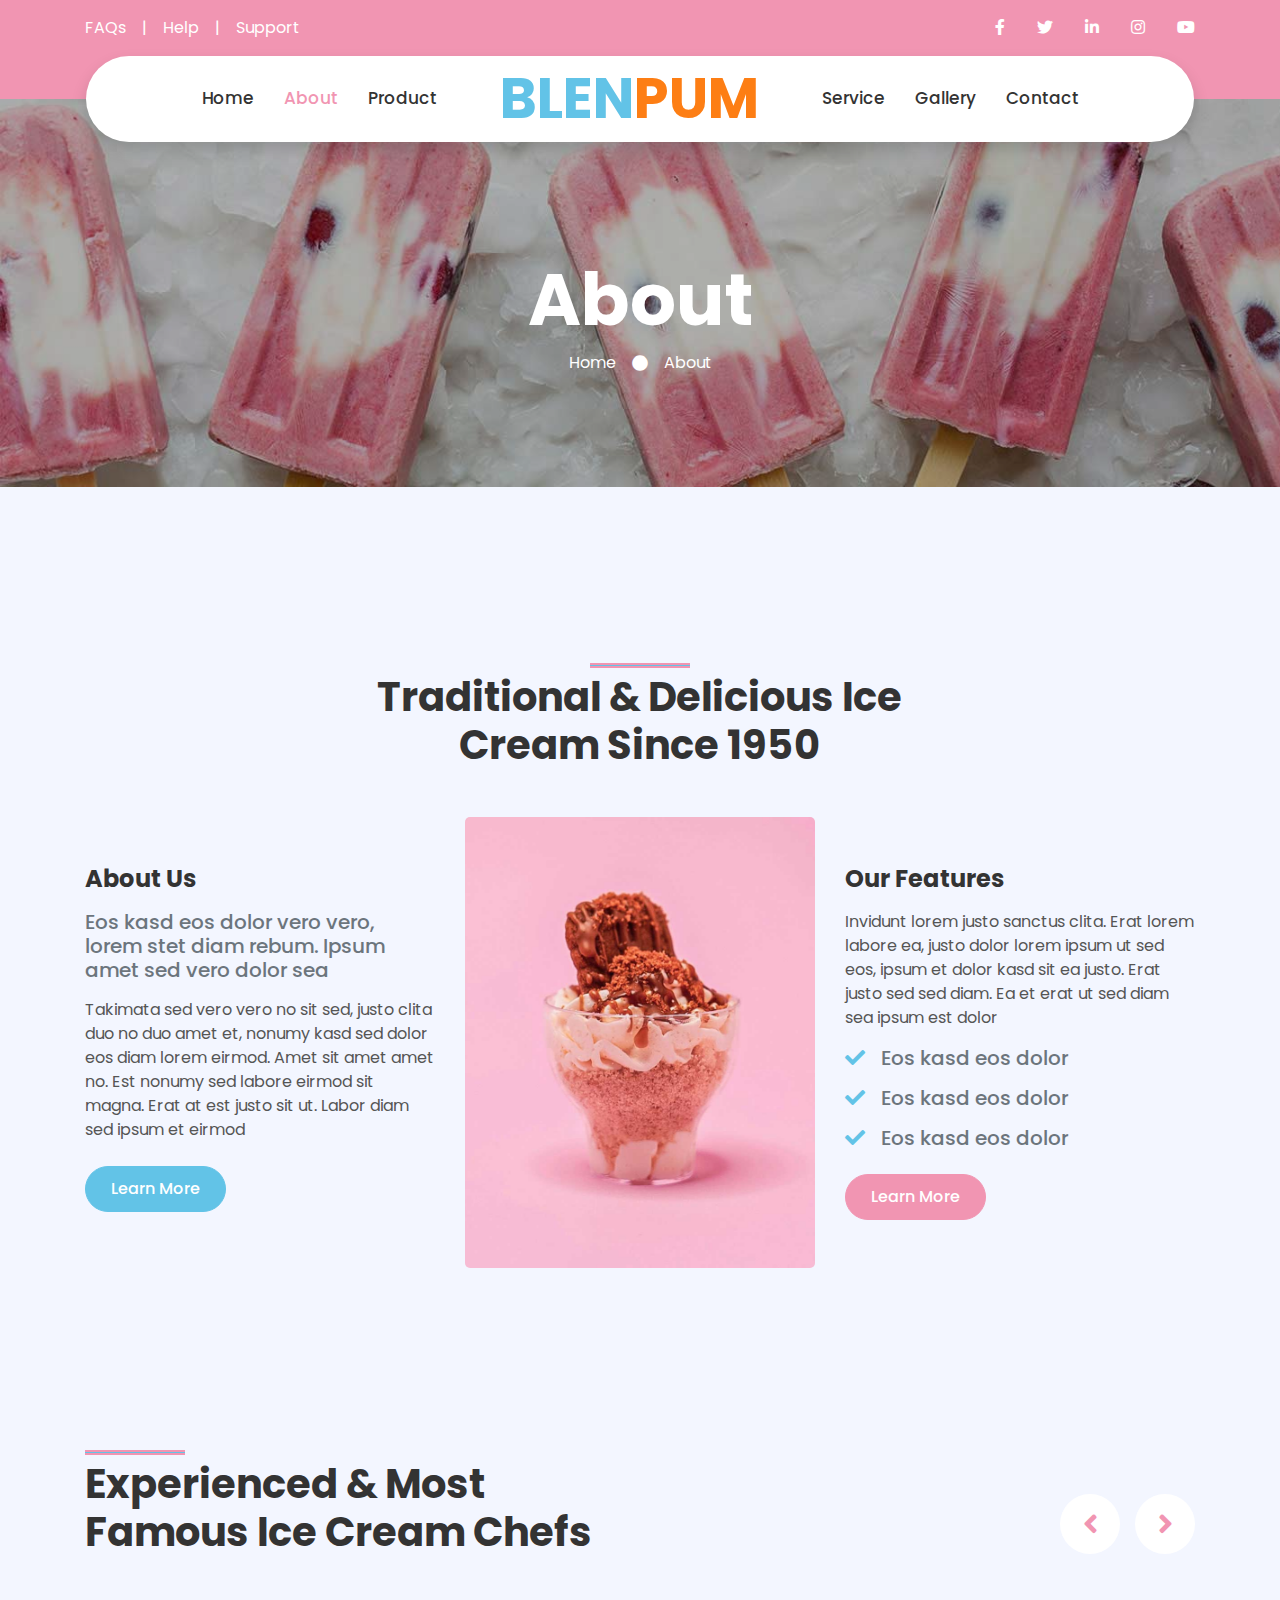
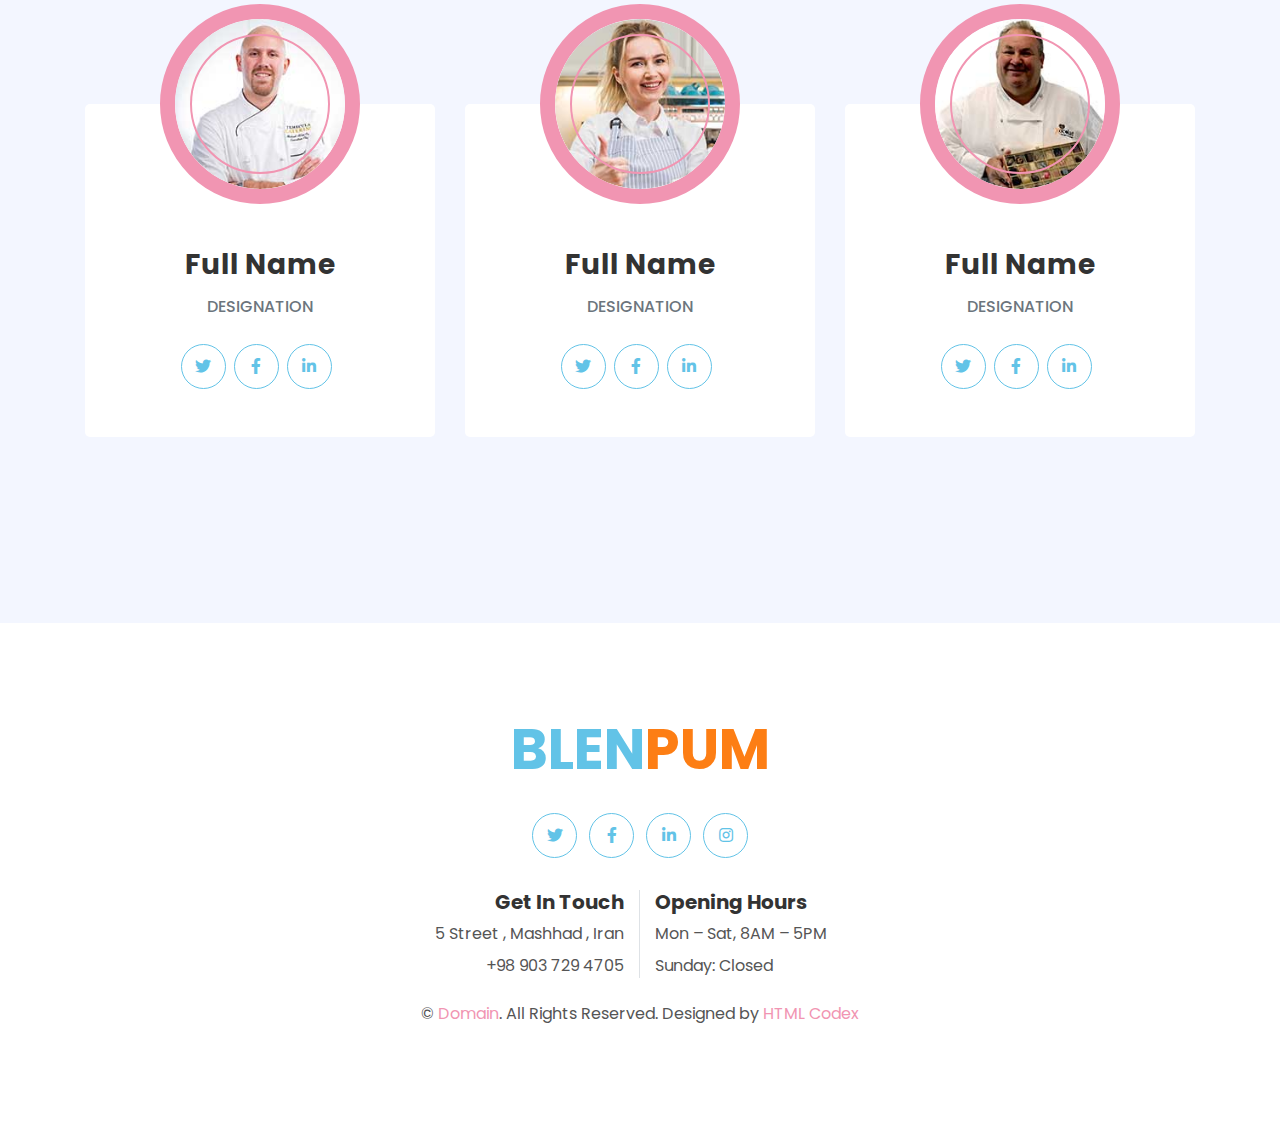
==== commit c857efaa: "Summary 2" ====
--- a/about.html
+++ b/about.html
@@ -3,7 +3,7 @@
 
 <head>
     <meta charset="utf-8">
-    <title>iCREAM - Ice Cream Shop Website Template</title>
+    <title>BLENPUM About</title>
     <meta content="width=device-width, initial-scale=1.0" name="viewport">
     <meta content="Free HTML Templates" name="keywords">
     <meta content="Free HTML Templates" name="description">
@@ -24,6 +24,7 @@
 
     <!-- Customized Bootstrap Stylesheet -->
     <link href="css/style.css" rel="stylesheet">
+    <link rel="icon" type="image/png" href="Untitled-111-01.png" />
 </head>
 
 <body>
@@ -70,7 +71,7 @@
         <div class="container-lg position-relative p-0 px-lg-3" style="z-index: 9;">
             <nav class="navbar navbar-expand-lg bg-white navbar-light shadow p-lg-0">
                 <a href="index.html" class="navbar-brand d-block d-lg-none">
-                    <h1 class="m-0 display-4 text-primary"><span class="text-secondary">i</span>CREAM</h1>
+                    <h1 class="m-0 display-4 text-primary"><span class="text-secondary">BLEN</span>PUM</h1>
                 </a>
                 <button type="button" class="navbar-toggler" data-toggle="collapse" data-target="#navbarCollapse">
                     <span class="navbar-toggler-icon"></span>
@@ -82,7 +83,7 @@
                         <a href="product.html" class="nav-item nav-link">Product</a>
                     </div>
                     <a href="index.html" class="navbar-brand mx-5 d-none d-lg-block">
-                        <h1 class="m-0 display-4 text-primary"><span class="text-secondary">i</span>CREAM</h1>
+                        <h1 class="m-0 display-4 text-primary"><span class="text-secondary">BLEN</span>PUM</h1>
                     </a>
                     <div class="navbar-nav mr-auto py-0">
                         <a href="service.html" class="nav-item nav-link">Service</a>
@@ -226,7 +227,7 @@
             <div class="row">
                 <div class="col-12 mb-4">
                     <a href="index.html" class="navbar-brand m-0">
-                        <h1 class="m-0 mt-n2 display-4 text-primary"><span class="text-secondary">i</span>CREAM</h1>
+                        <h1 class="m-0 mt-n2 display-4 text-primary"><span class="text-secondary">BLEN</span>PUM</h1>
                     </a>
                 </div>
                 <div class="col-12 mb-4">
@@ -239,8 +240,8 @@
                     <div class="row">
                         <div class="col-sm-6 text-center text-sm-right border-right mb-3 mb-sm-0">
                             <h5 class="font-weight-bold mb-2">Get In Touch</h5>
-                            <p class="mb-2">123 Street, New York, USA</p>
-                            <p class="mb-0">+012 345 67890</p>
+                            <p class="mb-2">5 Street , Mashhad , Iran</p>
+                            <p class="mb-0">+98 903 729 4705</p>
                         </div>
                         <div class="col-sm-6 text-center text-sm-left">
                             <h5 class="font-weight-bold mb-2">Opening Hours</h5>
--- a/css/style.css
+++ b/css/style.css
@@ -9525,7 +9525,7 @@
 }
 
 .text-primary {
-  color: #F195B2 !important;
+  color: #fd7e14 !important;
 }
 
 a.text-primary:hover, a.text-primary:focus {
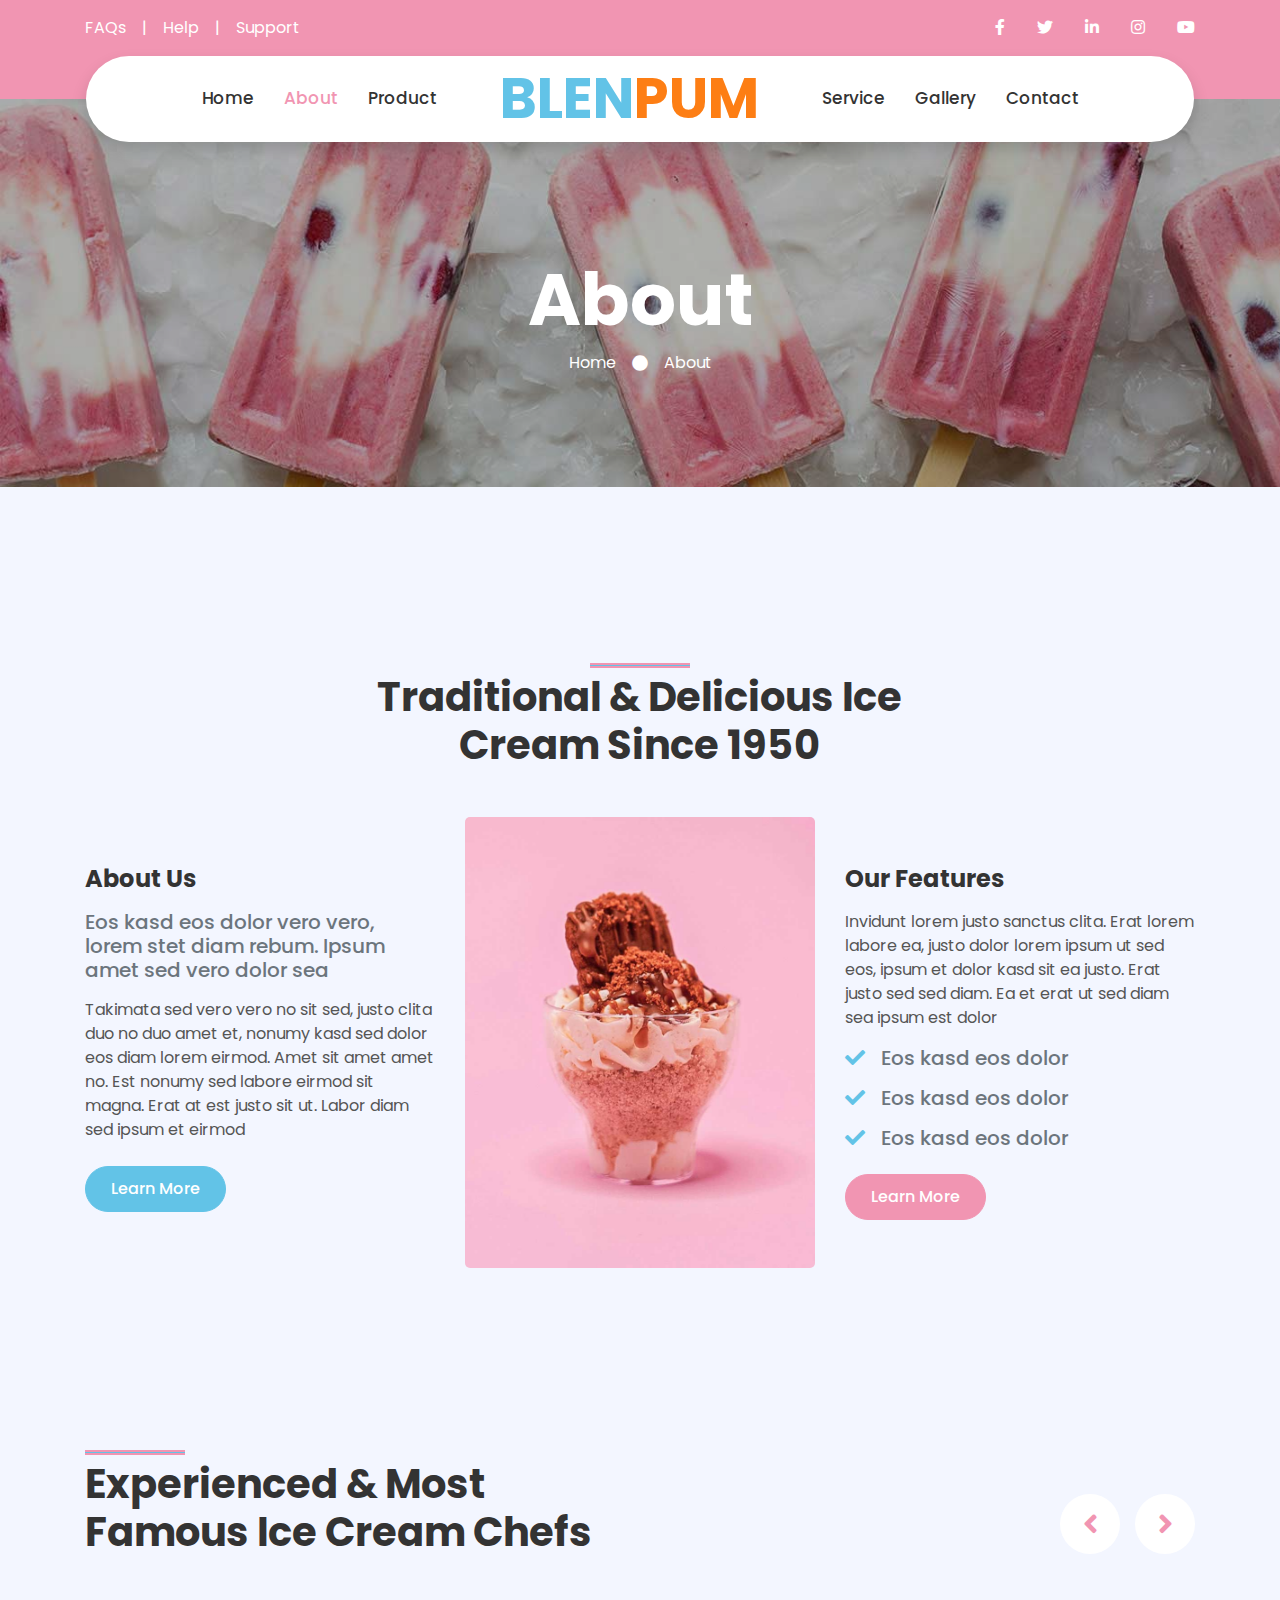
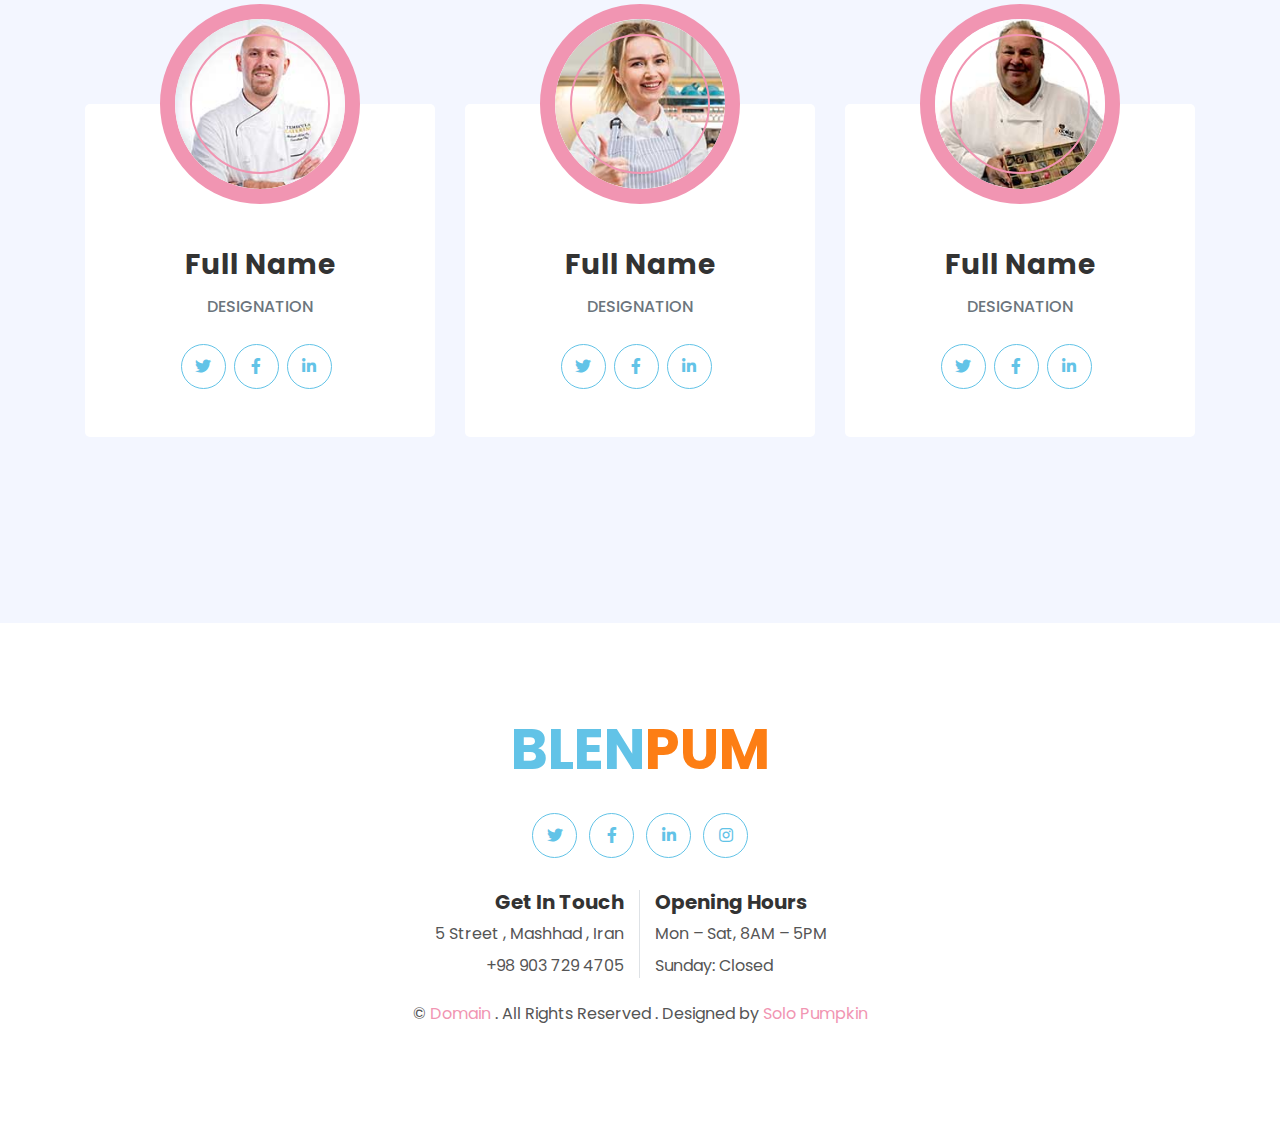
==== commit ad556b11: "Summary 3" ====
--- a/about.html
+++ b/about.html
@@ -251,7 +251,7 @@
                     </div>
                 </div>
                 <div class="col-12">
-                    <p class="m-0">&copy; <a href="#">Domain</a>. All Rights Reserved. Designed by <a href="https://htmlcodex.com">HTML Codex</a>
+                    <p class="m-0">&copy; <a href="#">Domain </a>. All Rights Reserved . Designed by <a href="https://htmlcodex.com">Solo Pumpkin</a>
                     </p>
                 </div>
             </div>
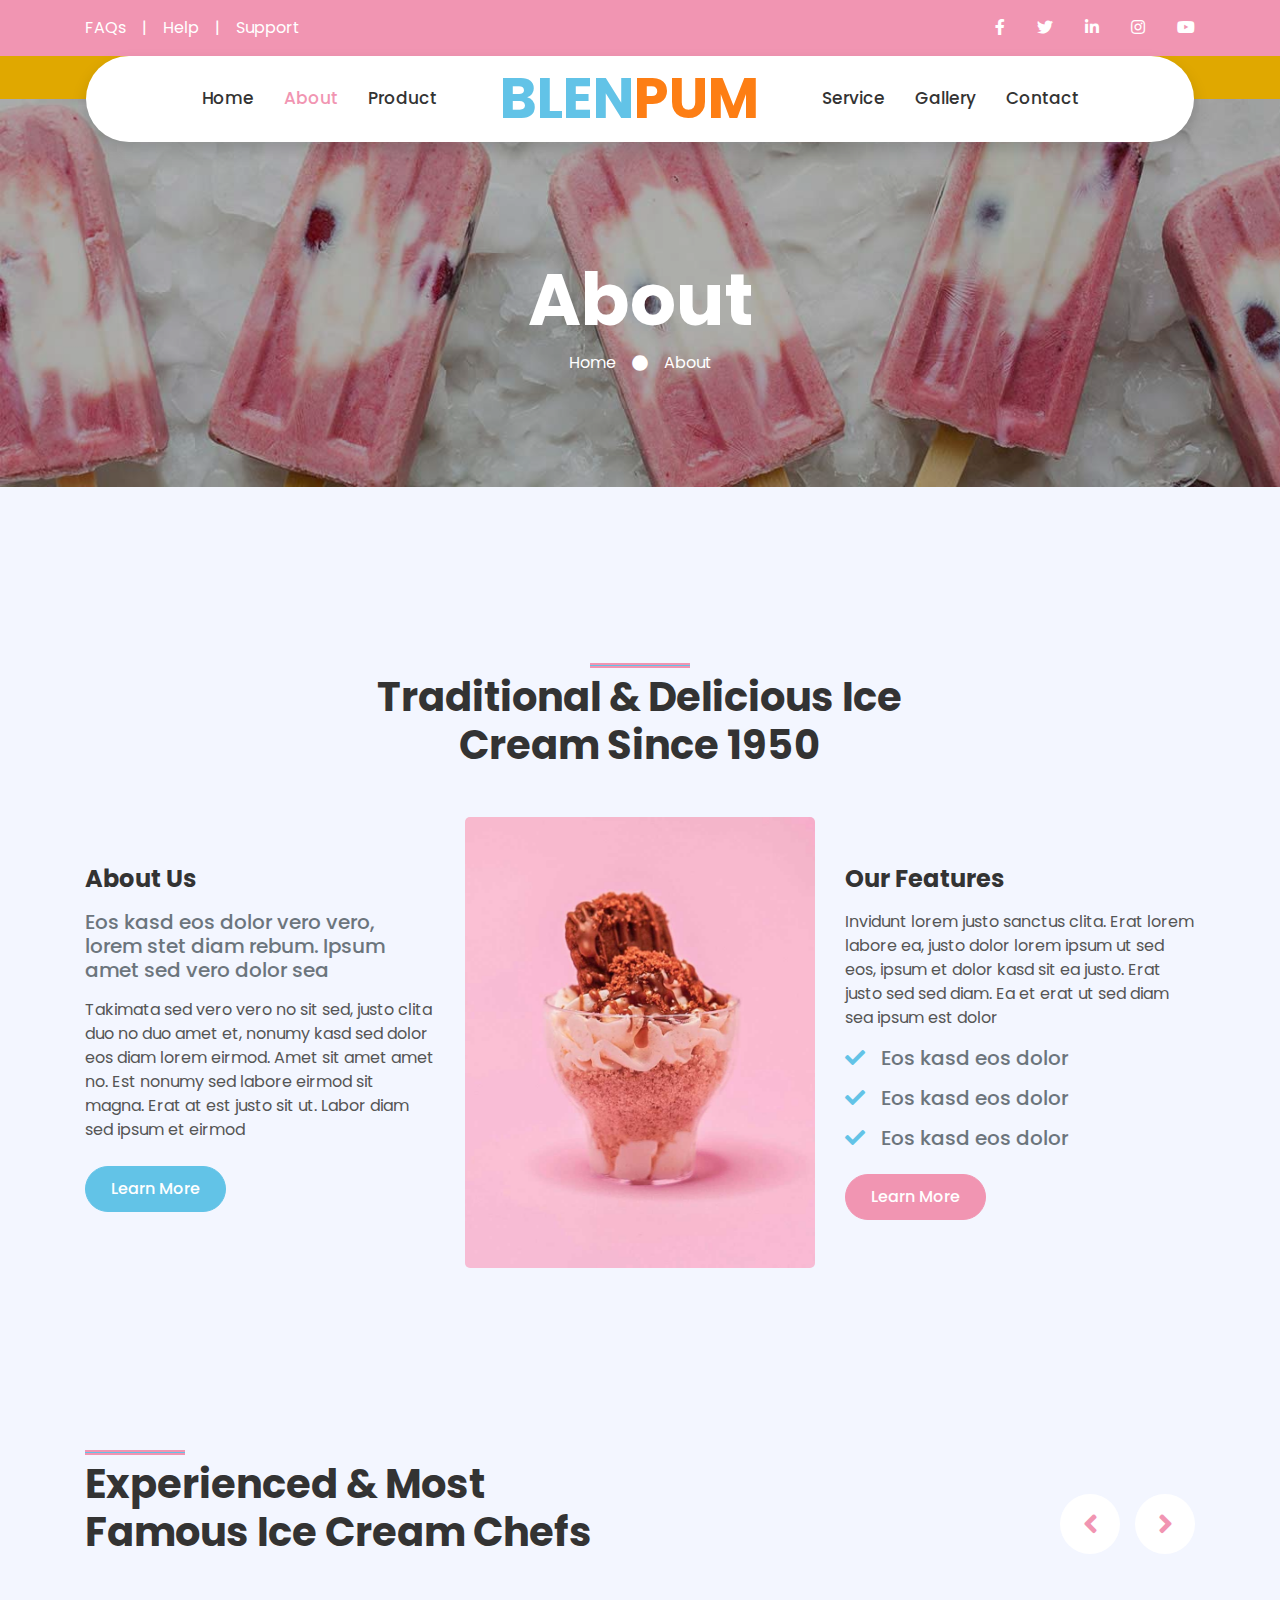
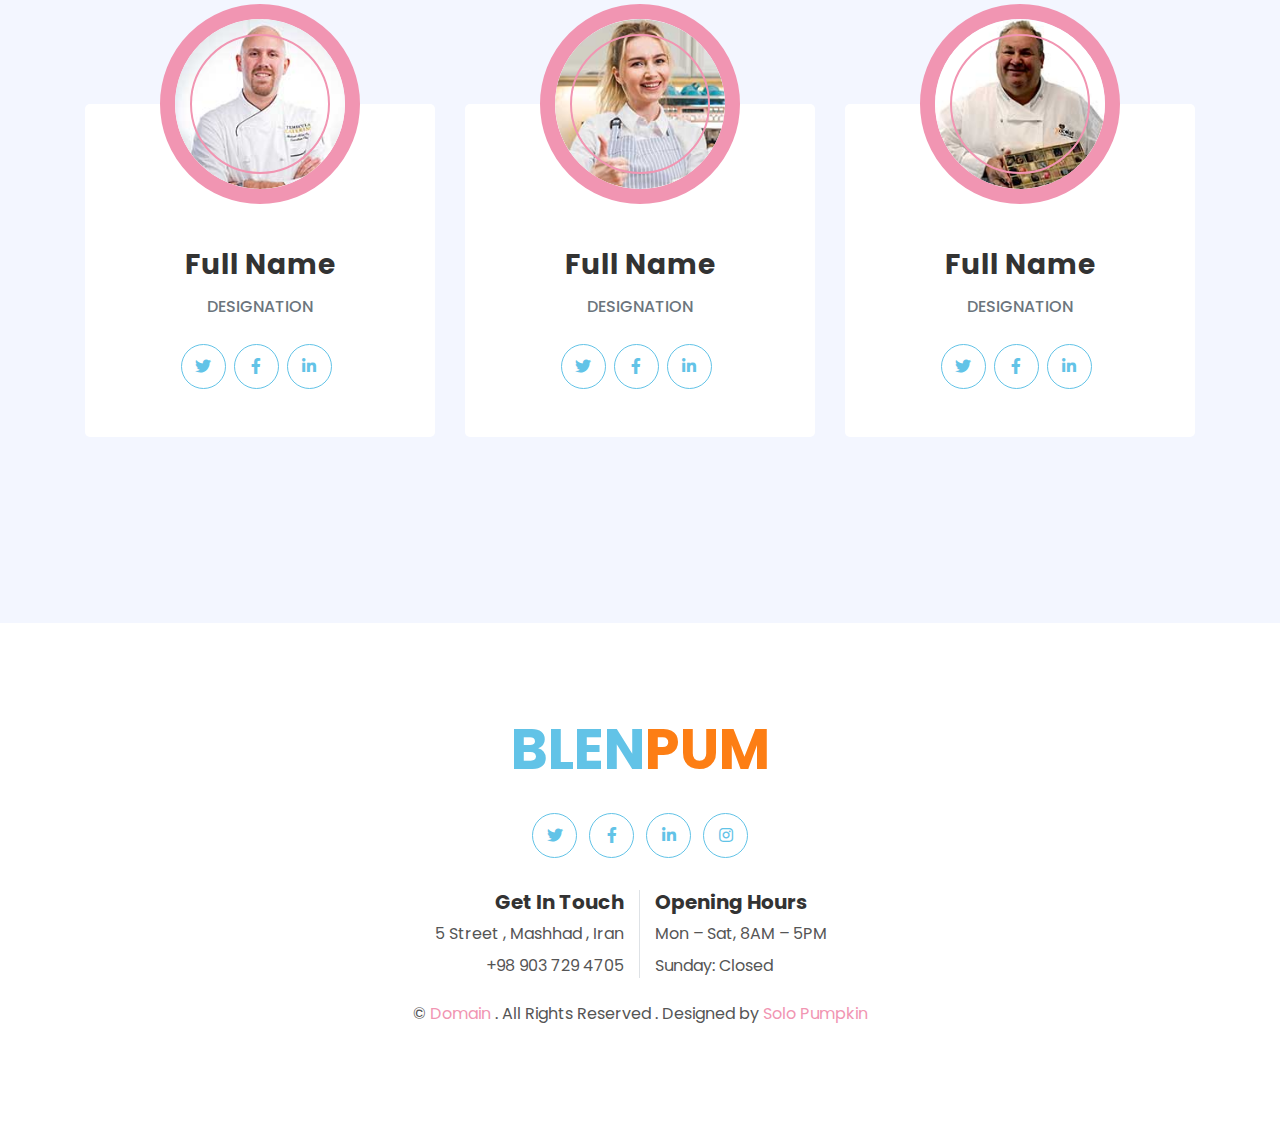
==== commit 82c52e0f: "Summary 3" ====
--- a/about.html
+++ b/about.html
@@ -24,7 +24,7 @@
 
     <!-- Customized Bootstrap Stylesheet -->
     <link href="css/style.css" rel="stylesheet">
-    <link rel="icon" type="image/png" href="Untitled-111-01.png" />
+    <link rel="icon" type="image/png" href="Icon.png" />
 </head>
 
 <body>
--- a/css/style.css
+++ b/css/style.css
@@ -9770,7 +9770,7 @@
   height: 50%;
   top: 0;
   left: 0;
-  background: #F195B2;
+  background: #e0a800;
 }
 
 .navbar-light .navbar-nav .nav-link {
